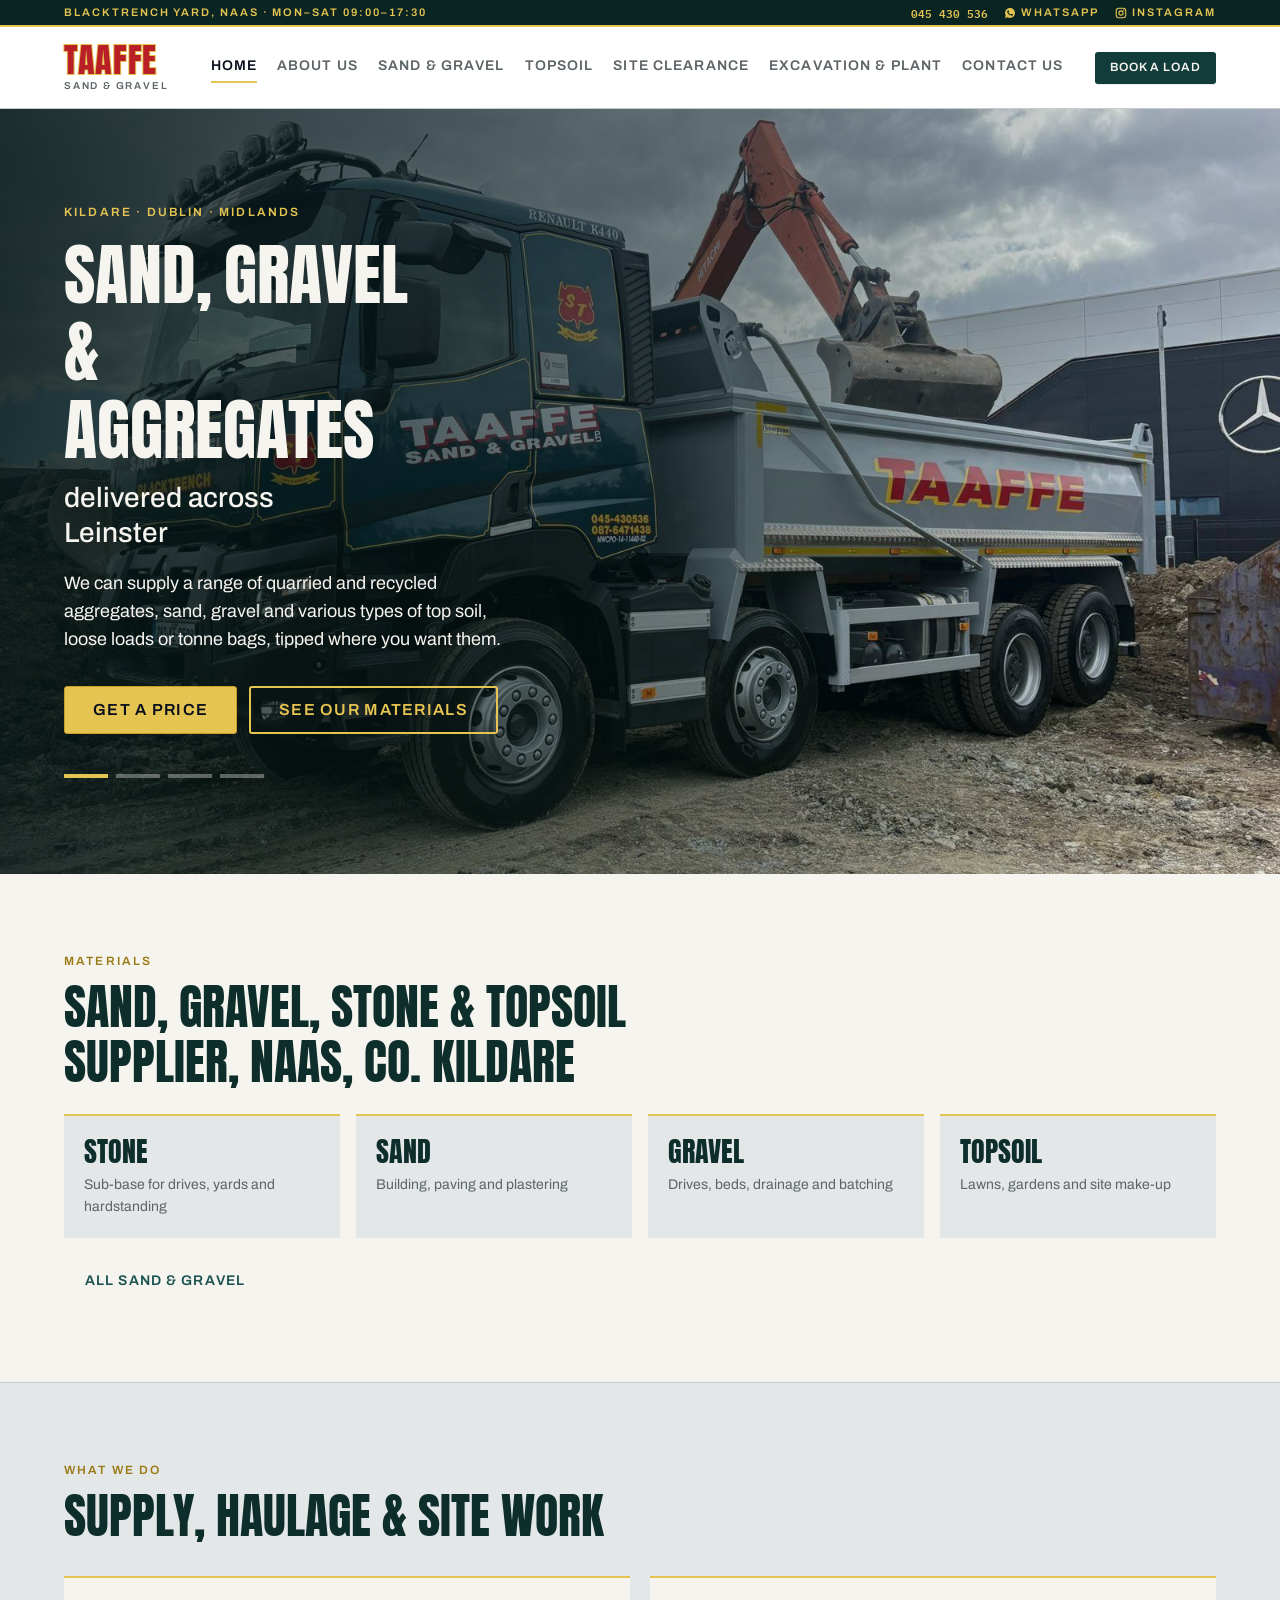
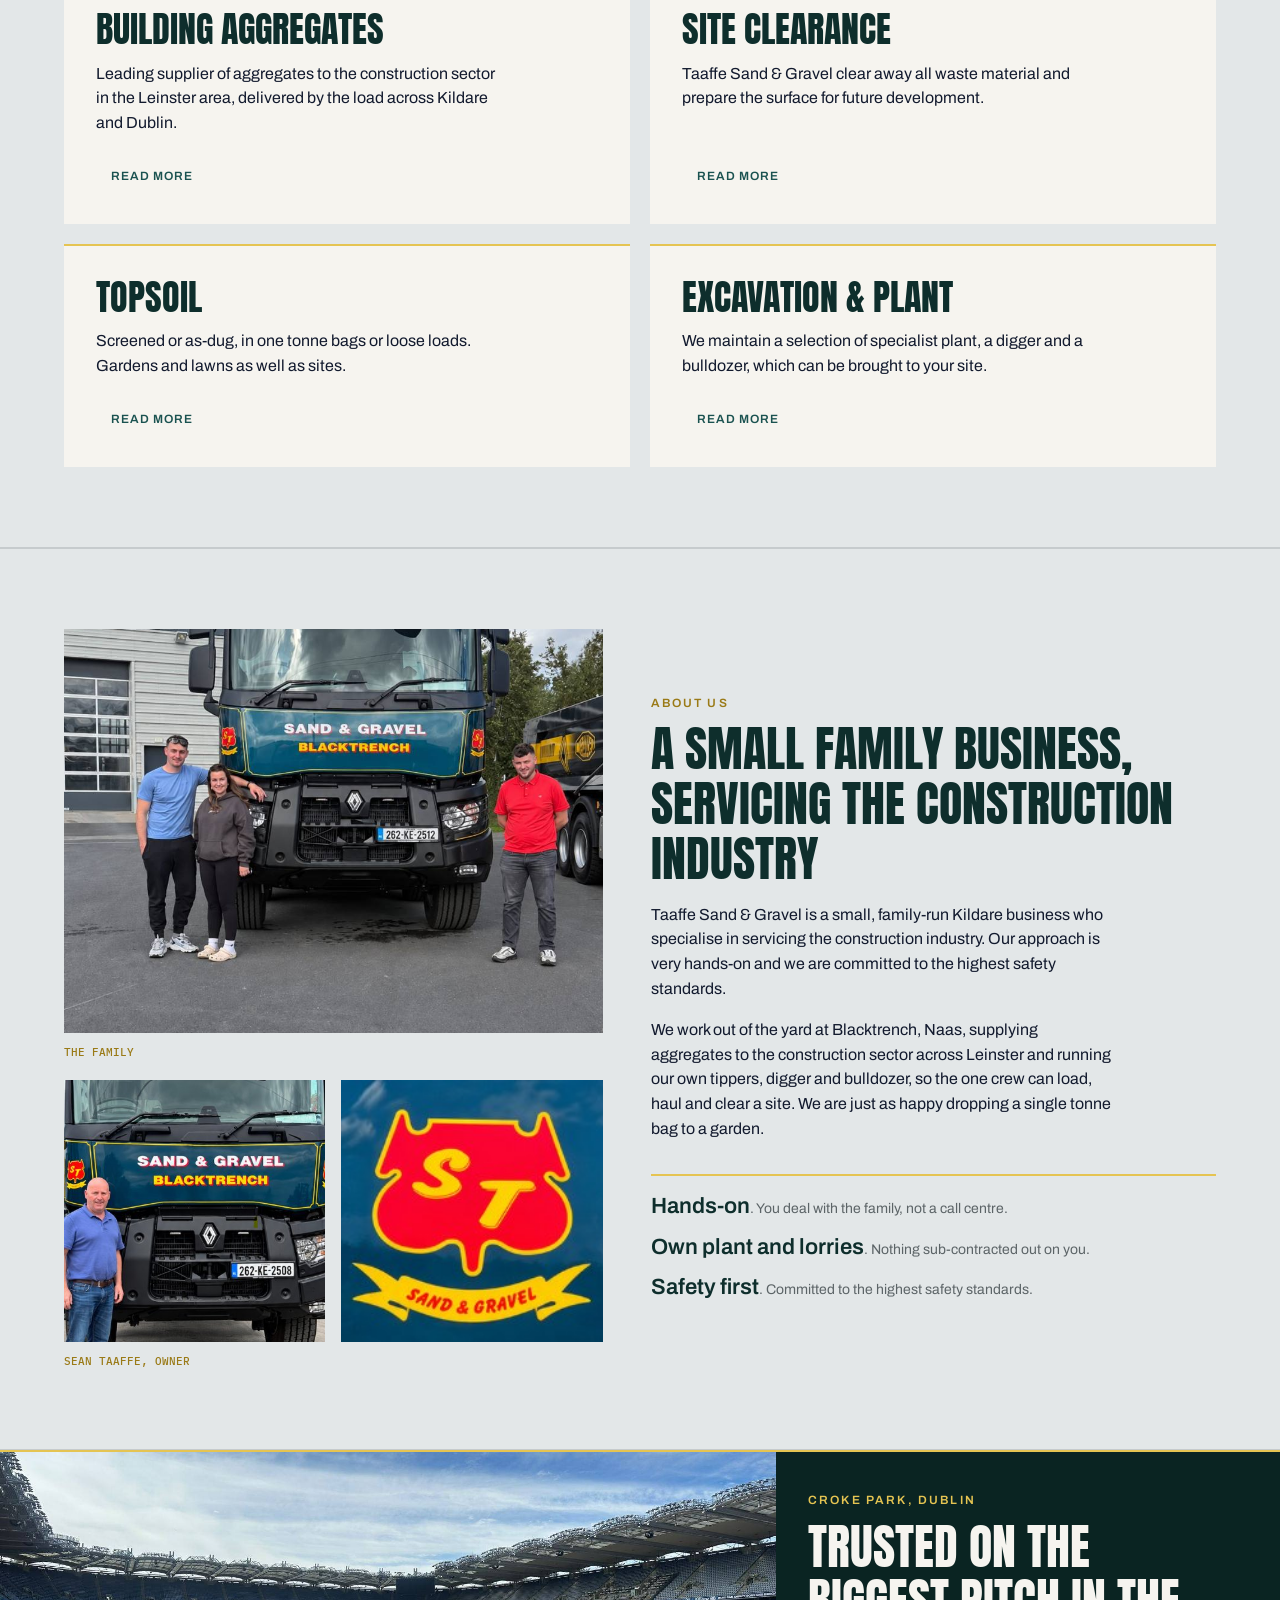
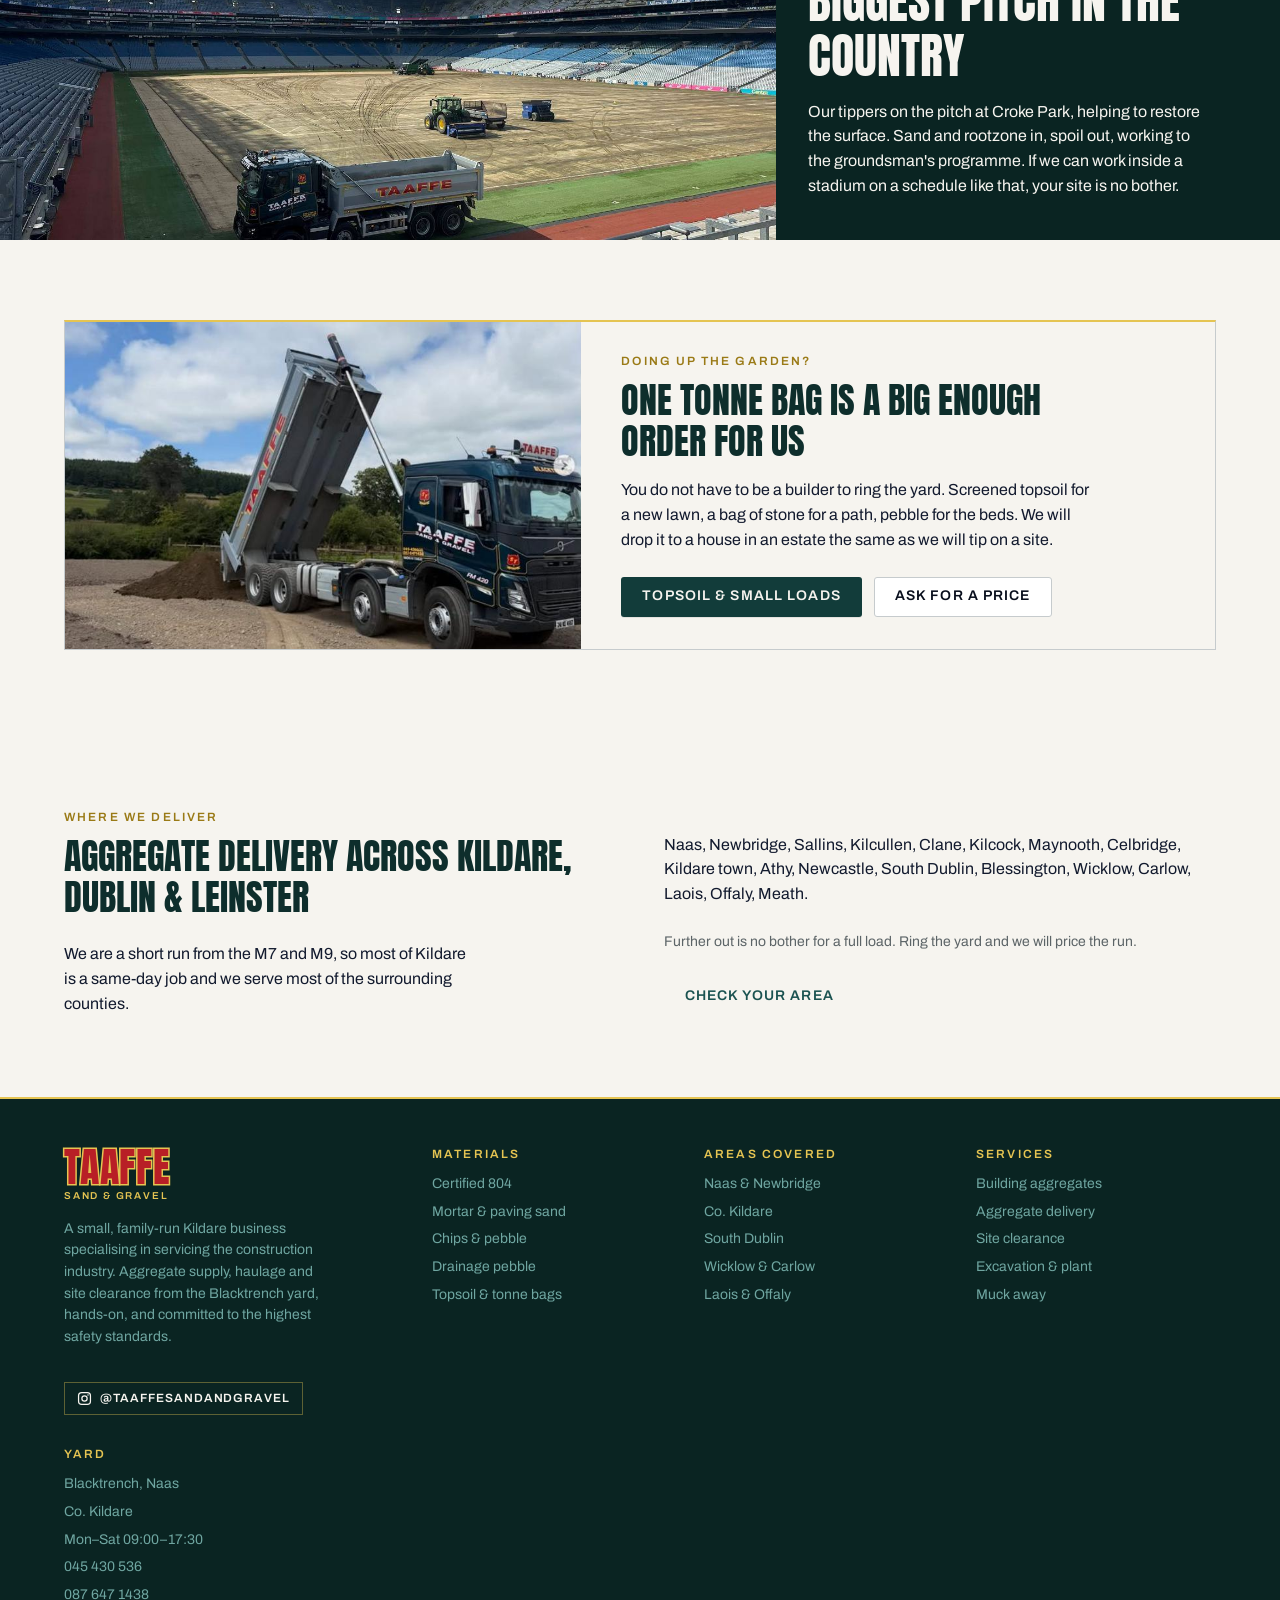
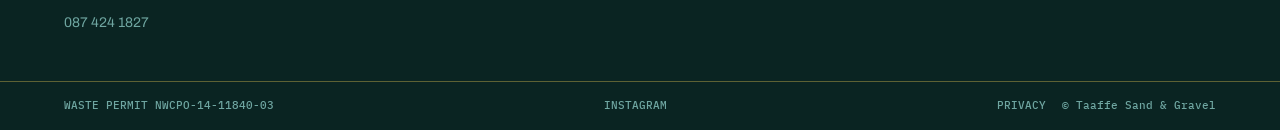
==== index.html @ 4b30322a "Add files via upload" ====
<!DOCTYPE html>
<html lang="en-IE"><head>
<meta charset="utf-8">
<meta name="viewport" content="width=device-width,initial-scale=1">
<title>Sand &amp; Gravel Kildare | Aggregates &amp; Topsoil | Taaffe</title>
<meta name="description" content="Certified 804, sand, chips, drainage pebble and screened topsoil delivered across Kildare, Dublin and Leinster from our yard at Blacktrench, Naas.">
<link rel="canonical" href="https://www.taaffetrucks.ie/">
<meta name="geo.region" content="IE-KE">
<meta name="geo.placename" content="Naas, Co. Kildare">
<meta property="og:type" content="website">
<meta property="og:site_name" content="Taaffe Sand &amp; Gravel">
<meta property="og:title" content="Sand &amp; Gravel Kildare | Aggregates &amp; Topsoil | Taaffe">
<meta property="og:description" content="Certified 804, sand, chips, drainage pebble and screened topsoil delivered across Kildare, Dublin and Leinster from our yard at Blacktrench, Naas.">
<meta property="og:url" content="https://www.taaffetrucks.ie/">
<meta property="og:locale" content="en_IE">
<meta property="og:image" content="https://www.taaffetrucks.ie/images/hero-tipper-loading.jpg">
<meta name="twitter:card" content="summary_large_image">
<link rel="icon" type="image/png" href="images/favicon.png">
<link rel="apple-touch-icon" href="images/favicon.png">
<link rel="preload" as="font" type="font/woff2" href="fonts/Anton-normal-400-latin.woff2" crossorigin>
<link rel="preload" as="font" type="font/woff2" href="fonts/Archivo-normal-400-700-latin.woff2" crossorigin>
<link rel="stylesheet" href="site.css">
<link rel="preload" as="image" href="images/hero-tipper-loading.jpg" imagesrcset="images/hero-tipper-loading-800.jpg 800w, images/hero-tipper-loading.jpg 1600w" imagesizes="100vw">
<script type="application/ld+json">
{
  "@context": "https://schema.org",
  "@type": "LocalBusiness",
  "additionalType": "https://schema.org/HomeAndConstructionBusiness",
  "name": "Taaffe Sand & Gravel",
  "alternateName": "Sean Taaffe Sand and Gravel",
  "description": "Family-run supplier of sand, gravel, aggregates and topsoil, with site clearance and excavation, based at Blacktrench, Naas, Co. Kildare.",
  "url": "https://www.taaffetrucks.ie/",
  "telephone": "+353 45 430536",
  "email": "taaffesandgravelltd@gmail.com",
  "openingHoursSpecification": [{"@type": "OpeningHoursSpecification", "dayOfWeek": ["Monday","Tuesday","Wednesday","Thursday","Friday","Saturday"], "opens": "09:00", "closes": "17:30"}],
  "address": {
    "@type": "PostalAddress",
    "streetAddress": "Blacktrench",
    "addressLocality": "Naas",
    "addressRegion": "Co. Kildare",
    "addressCountry": "IE"
  },
  "sameAs": ["https://www.instagram.com/taaffesandandgravel/"],
  "areaServed": [
    {"@type":"AdministrativeArea","name":"County Kildare"},
    {"@type":"AdministrativeArea","name":"County Dublin"},
    {"@type":"AdministrativeArea","name":"County Wicklow"},
    {"@type":"AdministrativeArea","name":"County Carlow"},
    {"@type":"AdministrativeArea","name":"County Laois"},
    {"@type":"AdministrativeArea","name":"County Offaly"},
    {"@type":"AdministrativeArea","name":"County Meath"}
  ],
  "hasOfferCatalog": {
    "@type": "OfferCatalog",
    "name": "Sand, gravel and aggregates",
    "itemListElement": [
      {"@type":"Offer","itemOffered":{"@type":"Product","name":"Certified 804 crushed stone"}},
      {"@type":"Offer","itemOffered":{"@type":"Product","name":"Mortar sand"}},
      {"@type":"Offer","itemOffered":{"@type":"Product","name":"Paving sand"}},
      {"@type":"Offer","itemOffered":{"@type":"Product","name":"Plastering sand"}},
      {"@type":"Offer","itemOffered":{"@type":"Product","name":"Decorative chips 6/10/14/20 mm"}},
      {"@type":"Offer","itemOffered":{"@type":"Product","name":"Drainage pebble 6/10/20/40 mm"}},
      {"@type":"Offer","itemOffered":{"@type":"Product","name":"Ballylusk dust and chips"}},
      {"@type":"Offer","itemOffered":{"@type":"Product","name":"Batch gravel"}},
      {"@type":"Offer","itemOffered":{"@type":"Product","name":"Screened topsoil"}},
      {"@type":"Offer","itemOffered":{"@type":"Product","name":"As-dug topsoil"}},
      {"@type":"Offer","itemOffered":{"@type":"Product","name":"One tonne bags of sand, stone and topsoil"}}
    ]
  },
  "makesOffer": [
    {"@type":"Offer","itemOffered":{"@type":"Service","name":"Aggregate delivery","areaServed":"Leinster"}},
    {"@type":"Offer","itemOffered":{"@type":"Service","name":"Site clearance"}},
    {"@type":"Offer","itemOffered":{"@type":"Service","name":"Excavation and plant hire"}},
    {"@type":"Offer","itemOffered":{"@type":"Service","name":"Muck away and soil removal"}}
  ]
}
</script>
</head>
<body>
<a href="#main" class="skip">Skip to content</a>
<header style="position:sticky;top:0;z-index:20;background:var(--surface-card);border-bottom:1px solid var(--border-hairline)"><div style="background:var(--surface-inverse);border-bottom:var(--border-width-keyline) solid var(--keyline-gold)"><div style="max-width:var(--container-max);margin:0 auto;padding:6px var(--space-6);display:flex;justify-content:space-between;font:var(--type-label);font-size:11px;text-transform:uppercase;letter-spacing:var(--tracking-stencil);color:var(--gold-500);white-space:nowrap;gap:var(--space-4)"><span data-m="hide">Blacktrench yard, Naas · Mon–Sat 09:00–17:30</span><span style="display:flex;gap:var(--space-4);align-items:center"><a href="tel:+35345430536" style="font-family:var(--font-mono);letter-spacing:0;color:var(--gold-500);text-decoration:none">045 430 536</a><a href="https://wa.me/353876471438" target="_blank" rel="noreferrer" style="display:inline-flex;align-items:center;gap:5px;color:var(--gold-500);text-decoration:none"><svg width="12" height="12" viewBox="0 0 24 24" fill="currentColor" aria-hidden="true"><path d="M12.04 2C6.58 2 2.13 6.45 2.13 11.91c0 1.75.46 3.46 1.32 4.97L2 22l5.25-1.38a9.9 9.9 0 0 0 4.79 1.22h.01c5.46 0 9.9-4.45 9.9-9.91C21.95 6.45 17.5 2 12.04 2Zm5.8 14.03c-.24.68-1.4 1.3-1.93 1.35-.53.05-1.02.24-3.46-.72-2.94-1.16-4.79-4.2-4.93-4.4-.15-.19-1.17-1.55-1.17-2.96 0-1.4.73-2.09 1-2.38.24-.24.53-.29.72-.29l.53.01c.17 0 .4-.06.62.48.24.58.8 1.98.87 2.12.07.15.12.32.02.51-.1.19-.15.31-.29.48l-.44.51c-.15.14-.3.3-.13.6.17.29.75 1.29 1.6 2.09 1.1 1.02 2.02 1.34 2.31 1.49.29.14.46.12.63-.08l.9-1.04c.22-.27.4-.19.68-.09l1.93.91c.29.14.48.21.55.33.07.12.07.68-.17 1.35Z"></path></svg>WhatsApp</a><a href="https://www.instagram.com/taaffesandandgravel/" target="_blank" rel="noreferrer" style="display:inline-flex;align-items:center;gap:5px;color:var(--gold-500);text-decoration:none"><svg width="12" height="12" viewBox="0 0 24 24" fill="none" stroke="currentColor" stroke-width="2.2" aria-hidden="true"><rect x="2.5" y="2.5" width="19" height="19" rx="5"></rect><circle cx="12" cy="12" r="4.2"></circle><circle cx="17.6" cy="6.4" r="1.3" fill="currentColor" stroke="none"></circle></svg>Instagram</a></span></div></div><div style="position:relative;max-width:var(--container-max);margin:0 auto;padding:var(--space-4) var(--space-6);display:flex;align-items:center;gap:var(--space-8)"><a style="border:0;background:transparent;cursor:pointer;padding:0;text-decoration:none;box-sizing:border-box" href="index.html"><div style="line-height:1"><div style="font-family:var(--font-display);font-size:34px;text-transform:uppercase;letter-spacing:0.02em;color:var(--red-600);-webkit-text-stroke:2px var(--gold-500);paint-order:stroke fill">Taaffe</div><div style="font:var(--type-label);font-size:10px;text-transform:uppercase;letter-spacing:var(--tracking-stencil);color:var(--text-muted);margin-top:3px">Sand &amp; gravel</div></div></a><button data-m="burger" aria-label="Open menu" aria-expanded="false" style="display:none;margin-left:auto;width:44px;height:44px;border:1px solid var(--border-hairline);background:transparent;cursor:pointer;align-items:center;justify-content:center;font:var(--type-label);font-size:20px;color:var(--green-800)">☰</button><nav data-m="nav" data-open="false" style="display:flex;flex-wrap:wrap;gap:var(--space-5);margin-left:auto"><a style="border:0;background:transparent;cursor:pointer;padding:6px 0;font:var(--type-label);font-size:var(--text-sm);text-transform:uppercase;letter-spacing:var(--tracking-label);white-space:nowrap;color:var(--text-strong);border-bottom:var(--border-width-keyline) solid var(--keyline-gold);text-decoration:none;box-sizing:border-box" href="index.html">Home</a><a style="border:0;background:transparent;cursor:pointer;padding:6px 0;font:var(--type-label);font-size:var(--text-sm);text-transform:uppercase;letter-spacing:var(--tracking-label);white-space:nowrap;color:var(--text-muted);border-bottom:var(--border-width-keyline) solid transparent;text-decoration:none;box-sizing:border-box" href="index.html#about">About us</a><a style="border:0;background:transparent;cursor:pointer;padding:6px 0;font:var(--type-label);font-size:var(--text-sm);text-transform:uppercase;letter-spacing:var(--tracking-label);white-space:nowrap;color:var(--text-muted);border-bottom:var(--border-width-keyline) solid transparent;text-decoration:none;box-sizing:border-box" href="sand-and-gravel.html">Sand &amp; gravel</a><a style="border:0;background:transparent;cursor:pointer;padding:6px 0;font:var(--type-label);font-size:var(--text-sm);text-transform:uppercase;letter-spacing:var(--tracking-label);white-space:nowrap;color:var(--text-muted);border-bottom:var(--border-width-keyline) solid transparent;text-decoration:none;box-sizing:border-box" href="topsoil.html">Topsoil</a><a style="border:0;background:transparent;cursor:pointer;padding:6px 0;font:var(--type-label);font-size:var(--text-sm);text-transform:uppercase;letter-spacing:var(--tracking-label);white-space:nowrap;color:var(--text-muted);border-bottom:var(--border-width-keyline) solid transparent;text-decoration:none;box-sizing:border-box" href="site-clearance.html">Site clearance</a><a style="border:0;background:transparent;cursor:pointer;padding:6px 0;font:var(--type-label);font-size:var(--text-sm);text-transform:uppercase;letter-spacing:var(--tracking-label);white-space:nowrap;color:var(--text-muted);border-bottom:var(--border-width-keyline) solid transparent;text-decoration:none;box-sizing:border-box" href="excavation.html">Excavation &amp; plant</a><a style="border:0;background:transparent;cursor:pointer;padding:6px 0;font:var(--type-label);font-size:var(--text-sm);text-transform:uppercase;letter-spacing:var(--tracking-label);white-space:nowrap;color:var(--text-muted);border-bottom:var(--border-width-keyline) solid transparent;text-decoration:none;box-sizing:border-box" href="contact.html">Contact us</a></nav><span data-m="hide"><a data-btn="primary" style="display:inline-flex;align-items:center;justify-content:center;gap:var(--space-2);height:var(--control-h-sm);padding:0 14px;font:var(--type-label);font-size:var(--text-xs);font-family:var(--font-ui);font-weight:var(--weight-semibold);text-transform:uppercase;letter-spacing:var(--tracking-label);white-space:nowrap;border-radius:var(--radius-sm);cursor:pointer;opacity:1;transform:none;transition:var(--transition-control);outline:none;outline-offset:2px;background:var(--brand-primary);color:var(--text-inverse);border:1px solid transparent;box-shadow:var(--shadow-flat);text-decoration:none;box-sizing:border-box" href="contact.html">Book a load</a></span></div></header><main id="main"><section style="position:relative;background:var(--surface-inverse);overflow:hidden"><div aria-hidden="false" style="position:absolute;inset:0;opacity:1;transition:opacity var(--dur-slow) var(--ease-standard)"><img decoding="async" sizes="100vw" src="images/hero-tipper-loading.jpg" srcset="images/hero-tipper-loading-800.jpg 800w, images/hero-tipper-loading.jpg 1600w" alt="Renault K440 eight-wheel tipper being loaded by an excavator on site" style="width:100%;height:100%;object-fit:cover;object-position:center;opacity:0.95"/></div><div aria-hidden="true" style="position:absolute;inset:0;opacity:0;transition:opacity var(--dur-slow) var(--ease-standard)"><img decoding="async" sizes="100vw" data-src="images/hero-croke-park.jpg" data-srcset="images/hero-croke-park-800.jpg 800w, images/hero-croke-park.jpg 1400w" alt="Taaffe Renault K440 tipper on the pitch at Croke Park during a pitch reconstruction" style="width:100%;height:100%;object-fit:cover;object-position:40% 70%;opacity:0.95"/></div><div aria-hidden="true" style="position:absolute;inset:0;opacity:0;transition:opacity var(--dur-slow) var(--ease-standard)"><img decoding="async" sizes="100vw" data-src="images/hero-yard-lineup.jpg" data-srcset="images/hero-yard-lineup-800.jpg 800w, images/hero-yard-lineup.jpg 1600w" alt="Taaffe eight-wheel tipper in the yard alongside the rest of the fleet" style="width:100%;height:100%;object-fit:cover;object-position:center;opacity:0.95"/></div><div aria-hidden="true" style="position:absolute;inset:0;opacity:0;transition:opacity var(--dur-slow) var(--ease-standard)"><img decoding="async" data-src="images/hero-family.jpg" alt="The Taaffe family standing in front of their Renault tipper" style="width:100%;height:100%;object-fit:cover;object-position:center 45%;opacity:0.95"/></div><div style="position:absolute;inset:0;background:var(--scrim-side)"></div><div data-m="hero-pad" style="position:relative;max-width:var(--container-max);margin:0 auto;padding:var(--space-24) var(--space-6)"><div style="max-width:min(100%, 720px)"><div style="font:var(--type-label);text-transform:uppercase;letter-spacing:var(--tracking-stencil);color:var(--gold-500);margin-bottom:var(--space-4)">Kildare · Dublin · Midlands</div><h1 style="margin:0;max-width:22ch;color:var(--paper)"><span data-m="hero-h1" style="display:block;font-family:var(--font-display);font-weight:400;font-size:clamp(2.5rem, 11vw, 4.25rem);line-height:1.14;text-transform:uppercase">Sand,<span style="margin-left:-0.06em"> gravel</span><br/>&amp; aggregates</span><span style="display:block;font-family:var(--font-ui);font-weight:500;font-size:var(--text-xl);line-height:1.25;letter-spacing:0;text-transform:none;margin-top:var(--space-3)">delivered across Leinster</span></h1><p style="font:var(--type-md, var(--type-body));font-size:var(--text-md);line-height:var(--leading-body);color:var(--paper);max-width:44ch;margin-top:var(--space-5);text-wrap:pretty">We can supply a range of quarried and recycled aggregates, sand, gravel and various types of top soil, loose loads or tonne bags, tipped where you want them.</p><div style="display:flex;flex-wrap:wrap;gap:var(--space-3);margin-top:var(--space-8)"><a data-btn="accent" style="display:inline-flex;align-items:center;justify-content:center;gap:var(--space-2);height:var(--control-h-lg);min-width:var(--touch-min);padding:0 28px;font:var(--type-label);font-size:var(--text-base);font-family:var(--font-ui);font-weight:var(--weight-semibold);text-transform:uppercase;letter-spacing:var(--tracking-label);white-space:nowrap;border-radius:var(--radius-sm);cursor:pointer;opacity:1;transform:none;transition:var(--transition-control);outline:none;outline-offset:2px;background:var(--brand-accent);color:var(--text-on-accent);border:1px solid var(--gold-600);box-shadow:var(--shadow-flat);text-decoration:none;box-sizing:border-box" href="contact.html">Get a price</a><a data-btn="onDark" style="display:inline-flex;align-items:center;justify-content:center;gap:var(--space-2);height:var(--control-h-lg);min-width:var(--touch-min);padding:0 28px;font:var(--type-label);font-size:var(--text-base);font-family:var(--font-ui);font-weight:var(--weight-semibold);text-transform:uppercase;letter-spacing:var(--tracking-label);white-space:nowrap;border-radius:var(--radius-sm);cursor:pointer;opacity:1;transform:none;transition:var(--transition-control);outline:none;outline-offset:2px;background:transparent;color:var(--gold-500);border:var(--border-width-keyline) solid var(--keyline-gold);text-decoration:none;box-sizing:border-box" href="sand-and-gravel.html">See our materials</a></div><div style="display:flex;gap:var(--space-2);margin-top:var(--space-10)"><button aria-label="Show image 1" style="width:44px;height:4px;padding:0;border:0;cursor:pointer;background:var(--gold-500);transition:background var(--dur-fast) var(--ease-standard)"></button><button aria-label="Show image 2" style="width:44px;height:4px;padding:0;border:0;cursor:pointer;background:rgba(246,244,239,0.35);transition:background var(--dur-fast) var(--ease-standard)"></button><button aria-label="Show image 3" style="width:44px;height:4px;padding:0;border:0;cursor:pointer;background:rgba(246,244,239,0.35);transition:background var(--dur-fast) var(--ease-standard)"></button><button aria-label="Show image 4" style="width:44px;height:4px;padding:0;border:0;cursor:pointer;background:rgba(246,244,239,0.35);transition:background var(--dur-fast) var(--ease-standard)"></button></div></div></div></section><section id="materials" style="max-width:var(--container-max);margin:0 auto;padding:var(--section-y) var(--space-6)"><div style="display:flex;align-items:flex-end;justify-content:space-between;gap:var(--space-6);margin-bottom:var(--space-6)"><div><div style="font:var(--type-label);text-transform:uppercase;letter-spacing:var(--tracking-stencil);color:var(--text-accent)">Materials</div><h2 style="margin:var(--space-3) 0 0;font-family:var(--font-display);font-weight:400;font-size:var(--text-3xl);text-transform:uppercase;line-height:1.14;color:var(--green-800)">Sand, gravel, stone &amp; topsoil<br/>supplier, Naas, Co. Kildare</h2></div></div><div style="display:grid;grid-template-columns:repeat(auto-fit, minmax(150px, 1fr));gap:var(--space-4)"><a style="background:var(--surface-steel);border-top:var(--border-width-keyline) solid var(--keyline-gold);padding:var(--space-5);display:flex;flex-direction:column;gap:var(--space-2);text-decoration:none;cursor:pointer" href="sand-and-gravel.html"><span style="font-family:var(--font-display);font-weight:400;font-size:var(--text-xl);text-transform:uppercase;line-height:1.1;color:var(--green-800)">Stone</span><span style="font:var(--type-body-sm);color:var(--text-muted);text-wrap:pretty">Sub-base for drives, yards and hardstanding</span></a><a style="background:var(--surface-steel);border-top:var(--border-width-keyline) solid var(--keyline-gold);padding:var(--space-5);display:flex;flex-direction:column;gap:var(--space-2);text-decoration:none;cursor:pointer" href="sand-and-gravel.html"><span style="font-family:var(--font-display);font-weight:400;font-size:var(--text-xl);text-transform:uppercase;line-height:1.1;color:var(--green-800)">Sand</span><span style="font:var(--type-body-sm);color:var(--text-muted);text-wrap:pretty">Building, paving and plastering</span></a><a style="background:var(--surface-steel);border-top:var(--border-width-keyline) solid var(--keyline-gold);padding:var(--space-5);display:flex;flex-direction:column;gap:var(--space-2);text-decoration:none;cursor:pointer" href="sand-and-gravel.html"><span style="font-family:var(--font-display);font-weight:400;font-size:var(--text-xl);text-transform:uppercase;line-height:1.1;color:var(--green-800)">Gravel</span><span style="font:var(--type-body-sm);color:var(--text-muted);text-wrap:pretty">Drives, beds, drainage and batching</span></a><a style="background:var(--surface-steel);border-top:var(--border-width-keyline) solid var(--keyline-gold);padding:var(--space-5);display:flex;flex-direction:column;gap:var(--space-2);text-decoration:none;cursor:pointer" href="topsoil.html"><span style="font-family:var(--font-display);font-weight:400;font-size:var(--text-xl);text-transform:uppercase;line-height:1.1;color:var(--green-800)">Topsoil</span><span style="font:var(--type-body-sm);color:var(--text-muted);text-wrap:pretty">Lawns, gardens and site make-up</span></a></div><div style="margin-top:var(--space-6)"><a data-btn="ghost" style="display:inline-flex;align-items:center;justify-content:center;gap:var(--space-2);height:var(--control-h-md);padding:0 20px;font:var(--type-label);font-size:var(--text-sm);font-family:var(--font-ui);font-weight:var(--weight-semibold);text-transform:uppercase;letter-spacing:var(--tracking-label);white-space:nowrap;border-radius:var(--radius-sm);cursor:pointer;opacity:1;transform:none;transition:var(--transition-control);outline:none;outline-offset:2px;background:transparent;color:var(--text-link);border:1px solid transparent;text-decoration:none;box-sizing:border-box" href="sand-and-gravel.html">All sand &amp; gravel</a></div></section><section style="background:var(--surface-steel);border-top:1px solid var(--border-hairline);border-bottom:1px solid var(--border-hairline)"><div style="max-width:var(--container-max);margin:0 auto;padding:var(--section-y) var(--space-6) 0"><div style="font:var(--type-label);text-transform:uppercase;letter-spacing:var(--tracking-stencil);color:var(--text-accent)">What we do</div><h2 style="margin:var(--space-3) 0 0;font-family:var(--font-display);font-weight:400;font-size:var(--text-3xl);text-transform:uppercase;line-height:1.14;color:var(--green-800)">Supply, haulage &amp; site work</h2></div><div style="max-width:var(--container-max);margin:0 auto;padding:var(--space-8) var(--space-6) var(--section-y);display:grid;grid-template-columns:repeat(auto-fit, minmax(min(100%, 380px), 1fr));gap:var(--space-5)"><div style="background:var(--paper);border-top:var(--border-width-keyline) solid var(--keyline-gold);padding:var(--space-8);display:flex;flex-direction:column;align-items:flex-start"><h3 style="margin:0;font-family:var(--font-display);font-weight:400;font-size:var(--text-2xl);text-transform:uppercase;line-height:1.1;color:var(--green-800)">Building aggregates</h3><p style="font:var(--type-body);color:var(--text-body);margin:var(--space-3) 0 var(--space-6);max-width:46ch;text-wrap:pretty;flex:1">Leading supplier of aggregates to the construction sector in the Leinster area, delivered by the load across Kildare and Dublin.</p><a data-btn="ghost" style="display:inline-flex;align-items:center;justify-content:center;gap:var(--space-2);height:var(--control-h-sm);padding:0 14px;font:var(--type-label);font-size:var(--text-xs);font-family:var(--font-ui);font-weight:var(--weight-semibold);text-transform:uppercase;letter-spacing:var(--tracking-label);white-space:nowrap;border-radius:var(--radius-sm);cursor:pointer;opacity:1;transform:none;transition:var(--transition-control);outline:none;outline-offset:2px;background:transparent;color:var(--text-link);border:1px solid transparent;text-decoration:none;box-sizing:border-box" href="sand-and-gravel.html">Read more</a></div><div style="background:var(--paper);border-top:var(--border-width-keyline) solid var(--keyline-gold);padding:var(--space-8);display:flex;flex-direction:column;align-items:flex-start"><h3 style="margin:0;font-family:var(--font-display);font-weight:400;font-size:var(--text-2xl);text-transform:uppercase;line-height:1.1;color:var(--green-800)">Site clearance</h3><p style="font:var(--type-body);color:var(--text-body);margin:var(--space-3) 0 var(--space-6);max-width:46ch;text-wrap:pretty;flex:1">Taaffe Sand &amp; Gravel clear away all waste material and prepare the surface for future development.</p><a data-btn="ghost" style="display:inline-flex;align-items:center;justify-content:center;gap:var(--space-2);height:var(--control-h-sm);padding:0 14px;font:var(--type-label);font-size:var(--text-xs);font-family:var(--font-ui);font-weight:var(--weight-semibold);text-transform:uppercase;letter-spacing:var(--tracking-label);white-space:nowrap;border-radius:var(--radius-sm);cursor:pointer;opacity:1;transform:none;transition:var(--transition-control);outline:none;outline-offset:2px;background:transparent;color:var(--text-link);border:1px solid transparent;text-decoration:none;box-sizing:border-box" href="site-clearance.html">Read more</a></div><div style="background:var(--paper);border-top:var(--border-width-keyline) solid var(--keyline-gold);padding:var(--space-8);display:flex;flex-direction:column;align-items:flex-start"><h3 style="margin:0;font-family:var(--font-display);font-weight:400;font-size:var(--text-2xl);text-transform:uppercase;line-height:1.1;color:var(--green-800)">Topsoil</h3><p style="font:var(--type-body);color:var(--text-body);margin:var(--space-3) 0 var(--space-6);max-width:46ch;text-wrap:pretty;flex:1">Screened or as-dug, in one tonne bags or loose loads. Gardens and lawns as well as sites.</p><a data-btn="ghost" style="display:inline-flex;align-items:center;justify-content:center;gap:var(--space-2);height:var(--control-h-sm);padding:0 14px;font:var(--type-label);font-size:var(--text-xs);font-family:var(--font-ui);font-weight:var(--weight-semibold);text-transform:uppercase;letter-spacing:var(--tracking-label);white-space:nowrap;border-radius:var(--radius-sm);cursor:pointer;opacity:1;transform:none;transition:var(--transition-control);outline:none;outline-offset:2px;background:transparent;color:var(--text-link);border:1px solid transparent;text-decoration:none;box-sizing:border-box" href="topsoil.html">Read more</a></div><div style="background:var(--paper);border-top:var(--border-width-keyline) solid var(--keyline-gold);padding:var(--space-8);display:flex;flex-direction:column;align-items:flex-start"><h3 style="margin:0;font-family:var(--font-display);font-weight:400;font-size:var(--text-2xl);text-transform:uppercase;line-height:1.1;color:var(--green-800)">Excavation &amp; plant</h3><p style="font:var(--type-body);color:var(--text-body);margin:var(--space-3) 0 var(--space-6);max-width:46ch;text-wrap:pretty;flex:1">We maintain a selection of specialist plant, a digger and a bulldozer, which can be brought to your site.</p><a data-btn="ghost" style="display:inline-flex;align-items:center;justify-content:center;gap:var(--space-2);height:var(--control-h-sm);padding:0 14px;font:var(--type-label);font-size:var(--text-xs);font-family:var(--font-ui);font-weight:var(--weight-semibold);text-transform:uppercase;letter-spacing:var(--tracking-label);white-space:nowrap;border-radius:var(--radius-sm);cursor:pointer;opacity:1;transform:none;transition:var(--transition-control);outline:none;outline-offset:2px;background:transparent;color:var(--text-link);border:1px solid transparent;text-decoration:none;box-sizing:border-box" href="excavation.html">Read more</a></div></div></section><section id="about" style="background:var(--surface-sand, var(--surface-steel));border-top:1px solid var(--border-hairline);border-bottom:1px solid var(--border-hairline)"><div data-m="stack" style="max-width:var(--container-max);margin:0 auto;padding:var(--section-y) var(--space-6);display:grid;grid-template-columns:1fr 1.05fr;gap:var(--space-12);align-items:center"><div><div style="display:grid;gap:var(--space-5)"><figure style="margin:0"><img decoding="async" loading="lazy" src="images/family-with-truck.jpg" alt="The Taaffe family standing in front of their Renault tipper" style="width:100%;aspect-ratio:4 / 3;object-fit:cover;object-position:50% 45%;display:block"/><figcaption style="font:var(--type-docket);font-size:11px;color:var(--text-accent);margin-top:var(--space-3)">THE FAMILY</figcaption></figure><div style="display:grid;grid-template-columns:1fr 1fr;gap:var(--space-4);align-items:start"><figure style="margin:0"><img decoding="async" loading="lazy" src="images/owner-with-truck.jpg" alt="Sean Taaffe, owner of Taaffe Sand &amp; Gravel, standing beside a Renault tipper" style="width:100%;aspect-ratio:1 / 1;object-fit:cover;object-position:50% 72%;display:block"/><figcaption style="font:var(--type-docket);font-size:11px;color:var(--text-accent);margin-top:var(--space-3)">SEAN TAAFFE, OWNER</figcaption></figure><figure style="margin:0"><img decoding="async" loading="lazy" src="images/st-crest.jpg" alt="The ST Sand &amp; Gravel crest painted on a Taaffe cab" style="width:100%;aspect-ratio:1 / 1;object-fit:cover;object-position:50% 50%;display:block"/></figure></div></div></div><div><div style="font:var(--type-label);text-transform:uppercase;letter-spacing:var(--tracking-stencil);color:var(--text-accent)">About us</div><h2 style="margin:var(--space-3) 0 0;font-family:var(--font-display);font-weight:400;font-size:var(--text-3xl);text-transform:uppercase;line-height:1.14;color:var(--green-800)">A small family business,<br/>servicing the construction industry</h2><p style="font:var(--type-body);color:var(--text-body);max-width:52ch;margin-top:var(--space-4)">Taaffe Sand &amp; Gravel is a small, family-run Kildare business who specialise in servicing the construction industry. Our approach is very hands-on and we are committed to the highest safety standards.</p><p style="font:var(--type-body);color:var(--text-body);max-width:52ch;margin-top:var(--space-4)">We work out of the yard at Blacktrench, Naas, supplying aggregates to the construction sector across Leinster and running our own tippers, digger and bulldozer, so the one crew can load, haul and clear a site. We are just as happy dropping a single tonne bag to a garden.</p><div style="display:grid;gap:var(--space-3);margin-top:var(--space-8);border-top:var(--border-width-keyline) solid var(--keyline-gold);padding-top:var(--space-4)"><div style="display:flex;gap:var(--space-4);align-items:baseline"><div><span style="font:var(--type-h3);color:var(--green-800)">Hands-on</span><span style="font:var(--type-body-sm);color:var(--text-muted)">. You deal with the family, not a call centre.</span></div></div><div style="display:flex;gap:var(--space-4);align-items:baseline"><div><span style="font:var(--type-h3);color:var(--green-800)">Own plant and lorries</span><span style="font:var(--type-body-sm);color:var(--text-muted)">. Nothing sub-contracted out on you.</span></div></div><div style="display:flex;gap:var(--space-4);align-items:baseline"><div><span style="font:var(--type-h3);color:var(--green-800)">Safety first</span><span style="font:var(--type-body-sm);color:var(--text-muted)">. Committed to the highest safety standards.</span></div></div></div></div></div></section><section style="display:flex;flex-wrap:wrap;background:var(--surface-inverse);border-top:var(--border-width-keyline) solid var(--keyline-gold)"><div data-m="croke-img" style="flex:3 1 560px;min-width:0;aspect-ratio:2 / 1;max-height:640px;overflow:hidden"><img decoding="async" loading="lazy" sizes="100vw" src="images/croke-park-pitch.jpg" srcset="images/croke-park-pitch-800.jpg 800w, images/croke-park-pitch.jpg 1400w" alt="Taaffe Renault K440 tipper on the pitch at Croke Park during a pitch reconstruction" style="width:100%;height:100%;object-fit:cover;object-position:40% 70%;display:block"/></div><div style="flex:2 1 360px;min-width:0;display:flex;align-items:center;padding:var(--space-10) var(--space-8)"><div style="max-width:44ch"><div style="font:var(--type-label);text-transform:uppercase;letter-spacing:var(--tracking-stencil);color:var(--gold-500)">Croke Park, Dublin</div><h2 style="margin:var(--space-3) 0 var(--space-4);font-family:var(--font-display);font-weight:400;font-size:clamp(2rem, 4vw, 3rem);text-transform:uppercase;line-height:1.14;color:var(--paper)">Trusted on the biggest pitch in the country</h2><p style="font:var(--type-body);color:var(--paper);margin:0;text-wrap:pretty">Our tippers on the pitch at Croke Park, helping to restore the surface. Sand and rootzone in, spoil out, working to the groundsman&#x27;s programme. If we can work inside a stadium on a schedule like that, your site is no bother.</p></div></div></section><section style="max-width:var(--container-max);margin:0 auto;padding:var(--section-y) var(--space-6)"><div data-m="stack" style="display:grid;grid-template-columns:1fr 1.15fr;gap:var(--space-10);align-items:stretch;border:1px solid var(--border-hairline);border-top:var(--border-width-keyline) solid var(--keyline-gold)"><img decoding="async" loading="lazy" src="images/card-topsoil.jpg" alt="Topsoil being tipped from a Taaffe eight-wheel tipper" style="width:100%;height:100%;min-height:300px;object-fit:cover;display:block"/><div data-m="garden-pad" style="padding:var(--space-8) var(--space-8) var(--space-8) 0;align-self:center"><div style="font:var(--type-label);text-transform:uppercase;letter-spacing:var(--tracking-stencil);color:var(--text-accent)">Doing up the garden?</div><h2 style="margin:var(--space-3) 0 var(--space-4);font-family:var(--font-display);font-weight:400;font-size:var(--text-2xl);text-transform:uppercase;line-height:1.14;color:var(--green-800);max-width:24ch">One tonne bag is a big enough order for us</h2><p style="font:var(--type-body);color:var(--text-body);max-width:52ch;margin:0">You do not have to be a builder to ring the yard. Screened topsoil for a new lawn, a bag of stone for a path, pebble for the beds. We will drop it to a house in an estate the same as we will tip on a site.</p><div style="display:flex;gap:var(--space-3);margin-top:var(--space-6);flex-wrap:wrap"><a data-btn="primary" style="display:inline-flex;align-items:center;justify-content:center;gap:var(--space-2);height:var(--control-h-md);padding:0 20px;font:var(--type-label);font-size:var(--text-sm);font-family:var(--font-ui);font-weight:var(--weight-semibold);text-transform:uppercase;letter-spacing:var(--tracking-label);white-space:nowrap;border-radius:var(--radius-sm);cursor:pointer;opacity:1;transform:none;transition:var(--transition-control);outline:none;outline-offset:2px;background:var(--brand-primary);color:var(--text-inverse);border:1px solid transparent;box-shadow:var(--shadow-flat);text-decoration:none;box-sizing:border-box" href="topsoil.html">Topsoil &amp; small loads</a><a data-btn="secondary" style="display:inline-flex;align-items:center;justify-content:center;gap:var(--space-2);height:var(--control-h-md);padding:0 20px;font:var(--type-label);font-size:var(--text-sm);font-family:var(--font-ui);font-weight:var(--weight-semibold);text-transform:uppercase;letter-spacing:var(--tracking-label);white-space:nowrap;border-radius:var(--radius-sm);cursor:pointer;opacity:1;transform:none;transition:var(--transition-control);outline:none;outline-offset:2px;background:var(--surface-card);color:var(--text-strong);border:1px solid var(--border-hairline);text-decoration:none;box-sizing:border-box" href="contact.html">Ask for a price</a></div></div></div></section><section style="max-width:var(--container-max);margin:0 auto;padding:var(--section-y) var(--space-6)"><div data-m="stack" style="display:grid;grid-template-columns:1fr 1fr;gap:var(--space-12)"><div><div style="font:var(--type-label);text-transform:uppercase;letter-spacing:var(--tracking-stencil);color:var(--text-accent)">Where we deliver</div><h2 style="margin:var(--space-3) 0 var(--space-6);font-family:var(--font-display);font-weight:400;font-size:var(--text-2xl);text-transform:uppercase;line-height:1.14;color:var(--green-800)">Aggregate delivery across Kildare, Dublin &amp; Leinster</h2><p style="font:var(--type-body);color:var(--text-body);max-width:46ch;margin:0">We are a short run from the M7 and M9, so most of Kildare is a same-day job and we serve most of the surrounding counties.</p></div><div style="align-self:end"><p style="font:var(--type-body);color:var(--text-body);margin:0">Naas, Newbridge, Sallins, Kilcullen, Clane, Kilcock, Maynooth, Celbridge, Kildare town, Athy, Newcastle, South Dublin, Blessington, Wicklow, Carlow, Laois, Offaly, Meath.</p><p style="font:var(--type-body-sm);color:var(--text-muted);margin-top:var(--space-6)">Further out is no bother for a full load. Ring the yard and we will price the run.</p><div style="margin-top:var(--space-6)"><a data-btn="ghost" style="display:inline-flex;align-items:center;justify-content:center;gap:var(--space-2);height:var(--control-h-md);padding:0 20px;font:var(--type-label);font-size:var(--text-sm);font-family:var(--font-ui);font-weight:var(--weight-semibold);text-transform:uppercase;letter-spacing:var(--tracking-label);white-space:nowrap;border-radius:var(--radius-sm);cursor:pointer;opacity:1;transform:none;transition:var(--transition-control);outline:none;outline-offset:2px;background:transparent;color:var(--text-link);border:1px solid transparent;text-decoration:none;box-sizing:border-box" href="contact.html">Check your area</a></div></div></div></section></main><footer style="background:var(--surface-inverse);border-top:var(--border-width-keyline) solid var(--keyline-gold);color:var(--text-inverse)"><div data-m="footer" style="max-width:var(--container-max);margin:0 auto;padding:var(--space-12) var(--space-6);display:grid;grid-template-columns:1.4fr 1fr 1fr 1fr;gap:var(--space-8)"><div><div style="line-height:1"><div style="font-family:var(--font-display);font-size:40px;text-transform:uppercase;letter-spacing:0.02em;color:var(--red-600);-webkit-text-stroke:3px var(--gold-500);paint-order:stroke fill">Taaffe</div><div style="font:var(--type-label);font-size:10px;text-transform:uppercase;letter-spacing:var(--tracking-stencil);color:var(--gold-500);margin-top:3px">Sand &amp; gravel</div></div><p style="font:var(--type-body-sm);color:var(--text-inverse-muted);max-width:34ch;margin-top:var(--space-4)">A small, family-run Kildare business specialising in servicing the construction industry. Aggregate supply, haulage and site clearance from the Blacktrench yard, hands-on, and committed to the highest safety standards.</p><a href="https://www.instagram.com/taaffesandandgravel/" target="_blank" rel="noreferrer" style="display:inline-flex;align-items:center;gap:var(--space-2);margin-top:var(--space-5);font:var(--type-label);text-transform:uppercase;letter-spacing:var(--tracking-label);color:var(--paper);text-decoration:none;border:1px solid var(--border-inverse);padding:8px var(--space-3)"><svg width="15" height="15" viewBox="0 0 24 24" fill="none" stroke="currentColor" stroke-width="2" aria-hidden="true"><rect x="2.5" y="2.5" width="19" height="19" rx="5"></rect><circle cx="12" cy="12" r="4.2"></circle><circle cx="17.6" cy="6.4" r="1.2" fill="currentColor" stroke="none"></circle></svg>@taaffesandandgravel</a></div><div><div style="font:var(--type-label);text-transform:uppercase;letter-spacing:var(--tracking-stencil);color:var(--gold-500);margin-bottom:var(--space-3)">Materials</div><div style="display:grid;gap:6px;font:var(--type-body-sm);color:var(--text-inverse-muted)"><span>Certified 804</span><span>Mortar &amp; paving sand</span><span>Chips &amp; pebble</span><span>Drainage pebble</span><span>Topsoil &amp; tonne bags</span></div></div><div><div style="font:var(--type-label);text-transform:uppercase;letter-spacing:var(--tracking-stencil);color:var(--gold-500);margin-bottom:var(--space-3)">Areas covered</div><div style="display:grid;gap:6px;font:var(--type-body-sm);color:var(--text-inverse-muted)"><span>Naas &amp; Newbridge</span><span>Co. Kildare</span><span>South Dublin</span><span>Wicklow &amp; Carlow</span><span>Laois &amp; Offaly</span></div></div><div><div style="font:var(--type-label);text-transform:uppercase;letter-spacing:var(--tracking-stencil);color:var(--gold-500);margin-bottom:var(--space-3)">Services</div><div style="display:grid;gap:6px;font:var(--type-body-sm);color:var(--text-inverse-muted)"><span>Building aggregates</span><span>Aggregate delivery</span><span>Site clearance</span><span>Excavation &amp; plant</span><span>Muck away</span></div></div><div><div style="font:var(--type-label);text-transform:uppercase;letter-spacing:var(--tracking-stencil);color:var(--gold-500);margin-bottom:var(--space-3)">Yard</div><div style="display:grid;gap:6px;font:var(--type-body-sm);color:var(--text-inverse-muted)"><span>Blacktrench, Naas</span><span>Co. Kildare</span><span>Mon–Sat 09:00–17:30</span><span>045 430 536</span><span>087 647 1438</span><span>087 424 1827</span></div></div></div><div style="border-top:1px solid var(--border-inverse)"><div style="max-width:var(--container-max);margin:0 auto;padding:var(--space-4) var(--space-6);display:flex;flex-wrap:wrap;gap:var(--space-3);justify-content:space-between;font:var(--type-docket);font-size:11px;color:var(--text-inverse-muted)"><span>WASTE PERMIT NWCPO-14-11840-03</span><a href="https://www.instagram.com/taaffesandandgravel/" target="_blank" rel="noreferrer" style="color:var(--text-inverse-muted);text-decoration:none">INSTAGRAM</a><span style="display:flex;gap:var(--space-4)"><a href="privacy.html" style="color:var(--text-inverse-muted);text-decoration:none">PRIVACY</a><span>© Taaffe Sand &amp; Gravel</span></span></div></div></footer>
<script src="site.js" defer></script>
</body>
</html>
---- site.css ----
/* fonts (self-hosted) */
/* latin-ext */
@font-face {
  font-family: 'Anton';
  font-style: normal;
  font-weight: 400;
  font-display: swap;
  src: url(fonts/Anton-normal-400-latin-ext.woff2) format('woff2');
  unicode-range: U+0100-02BA, U+02BD-02C5, U+02C7-02CC, U+02CE-02D7, U+02DD-02FF, U+0304, U+0308, U+0329, U+1D00-1DBF, U+1E00-1E9F, U+1EF2-1EFF, U+2020, U+20A0-20AB, U+20AD-20C0, U+2113, U+2C60-2C7F, U+A720-A7FF;
}
/* latin */
@font-face {
  font-family: 'Anton';
  font-style: normal;
  font-weight: 400;
  font-display: swap;
  src: url(fonts/Anton-normal-400-latin.woff2) format('woff2');
  unicode-range: U+0000-00FF, U+0131, U+0152-0153, U+02BB-02BC, U+02C6, U+02DA, U+02DC, U+0304, U+0308, U+0329, U+2000-206F, U+20AC, U+2122, U+2191, U+2193, U+2212, U+2215, U+FEFF, U+FFFD;
}
/* latin-ext */
@font-face {
  font-family: 'Archivo';
  font-style: italic;
  font-weight: 400 700;
  font-stretch: 100%;
  font-display: swap;
  src: url(fonts/Archivo-italic-400-700-latin-ext.woff2) format('woff2');
  unicode-range: U+0100-02BA, U+02BD-02C5, U+02C7-02CC, U+02CE-02D7, U+02DD-02FF, U+0304, U+0308, U+0329, U+1D00-1DBF, U+1E00-1E9F, U+1EF2-1EFF, U+2020, U+20A0-20AB, U+20AD-20C0, U+2113, U+2C60-2C7F, U+A720-A7FF;
}
/* latin */
@font-face {
  font-family: 'Archivo';
  font-style: italic;
  font-weight: 400 700;
  font-stretch: 100%;
  font-display: swap;
  src: url(fonts/Archivo-italic-400-700-latin.woff2) format('woff2');
  unicode-range: U+0000-00FF, U+0131, U+0152-0153, U+02BB-02BC, U+02C6, U+02DA, U+02DC, U+0304, U+0308, U+0329, U+2000-206F, U+20AC, U+2122, U+2191, U+2193, U+2212, U+2215, U+FEFF, U+FFFD;
}
/* latin-ext */
@font-face {
  font-family: 'Archivo';
  font-style: normal;
  font-weight: 400 700;
  font-stretch: 100%;
  font-display: swap;
  src: url(fonts/Archivo-normal-400-700-latin-ext.woff2) format('woff2');
  unicode-range: U+0100-02BA, U+02BD-02C5, U+02C7-02CC, U+02CE-02D7, U+02DD-02FF, U+0304, U+0308, U+0329, U+1D00-1DBF, U+1E00-1E9F, U+1EF2-1EFF, U+2020, U+20A0-20AB, U+20AD-20C0, U+2113, U+2C60-2C7F, U+A720-A7FF;
}
/* latin */
@font-face {
  font-family: 'Archivo';
  font-style: normal;
  font-weight: 400 700;
  font-stretch: 100%;
  font-display: swap;
  src: url(fonts/Archivo-normal-400-700-latin.woff2) format('woff2');
  unicode-range: U+0000-00FF, U+0131, U+0152-0153, U+02BB-02BC, U+02C6, U+02DA, U+02DC, U+0304, U+0308, U+0329, U+2000-206F, U+20AC, U+2122, U+2191, U+2193, U+2212, U+2215, U+FEFF, U+FFFD;
}
/* latin-ext */
@font-face {
  font-family: 'IBM Plex Mono';
  font-style: normal;
  font-weight: 400;
  font-display: swap;
  src: url(fonts/IBMPlexMono-normal-400-latin-ext.woff2) format('woff2');
  unicode-range: U+0100-02BA, U+02BD-02C5, U+02C7-02CC, U+02CE-02D7, U+02DD-02FF, U+0304, U+0308, U+0329, U+1D00-1DBF, U+1E00-1E9F, U+1EF2-1EFF, U+2020, U+20A0-20AB, U+20AD-20C0, U+2113, U+2C60-2C7F, U+A720-A7FF;
}
/* latin */
@font-face {
  font-family: 'IBM Plex Mono';
  font-style: normal;
  font-weight: 400;
  font-display: swap;
  src: url(fonts/IBMPlexMono-normal-400-latin.woff2) format('woff2');
  unicode-range: U+0000-00FF, U+0131, U+0152-0153, U+02BB-02BC, U+02C6, U+02DA, U+02DC, U+0304, U+0308, U+0329, U+2000-206F, U+20AC, U+2122, U+2191, U+2193, U+2212, U+2215, U+FEFF, U+FFFD;
}
/* latin-ext */
@font-face {
  font-family: 'IBM Plex Mono';
  font-style: normal;
  font-weight: 500;
  font-display: swap;
  src: url(fonts/IBMPlexMono-normal-500-latin-ext.woff2) format('woff2');
  unicode-range: U+0100-02BA, U+02BD-02C5, U+02C7-02CC, U+02CE-02D7, U+02DD-02FF, U+0304, U+0308, U+0329, U+1D00-1DBF, U+1E00-1E9F, U+1EF2-1EFF, U+2020, U+20A0-20AB, U+20AD-20C0, U+2113, U+2C60-2C7F, U+A720-A7FF;
}
/* latin */
@font-face {
  font-family: 'IBM Plex Mono';
  font-style: normal;
  font-weight: 500;
  font-display: swap;
  src: url(fonts/IBMPlexMono-normal-500-latin.woff2) format('woff2');
  unicode-range: U+0000-00FF, U+0131, U+0152-0153, U+02BB-02BC, U+02C6, U+02DA, U+02DC, U+0304, U+0308, U+0329, U+2000-206F, U+20AC, U+2122, U+2191, U+2193, U+2212, U+2215, U+FEFF, U+FFFD;
}
/* latin-ext */
@font-face {
  font-family: 'IBM Plex Mono';
  font-style: normal;
  font-weight: 600;
  font-display: swap;
  src: url(fonts/IBMPlexMono-normal-600-latin-ext.woff2) format('woff2');
  unicode-range: U+0100-02BA, U+02BD-02C5, U+02C7-02CC, U+02CE-02D7, U+02DD-02FF, U+0304, U+0308, U+0329, U+1D00-1DBF, U+1E00-1E9F, U+1EF2-1EFF, U+2020, U+20A0-20AB, U+20AD-20C0, U+2113, U+2C60-2C7F, U+A720-A7FF;
}
/* latin */
@font-face {
  font-family: 'IBM Plex Mono';
  font-style: normal;
  font-weight: 600;
  font-display: swap;
  src: url(fonts/IBMPlexMono-normal-600-latin.woff2) format('woff2');
  unicode-range: U+0000-00FF, U+0131, U+0152-0153, U+02BB-02BC, U+02C6, U+02DA, U+02DC, U+0304, U+0308, U+0329, U+2000-206F, U+20AC, U+2122, U+2191, U+2193, U+2212, U+2215, U+FEFF, U+FFFD;
}

:root {
  /* ---- Base: Bottle Green (cab paint) ---- */
  --green-950: #061716;
  --green-900: #0A2422;
  --green-800: #0E2E2C;
  --green-700: #123C3A;
  --green-600: #1A5250;
  --green-500: #26706C;
  --green-300: #6FA6A1;
  --green-100: #D3E3E1;

  /* ---- Base: Signwriting Gold (pinstripe / lettering) ---- */
  --gold-700: #9A7A16;
  --gold-600: #C79E28;
  --gold-500: #E5C452;
  --gold-400: #F0DA8E;
  --gold-100: #FAF1D5;

  /* ---- Base: Signal Red (crest + tipper lettering) ---- */
  --red-700: #8E161C;
  --red-600: #B81F26;
  --red-500: #D6262B;
  --red-100: #F8DCDC;

  /* ---- Base: Chrome / Steel (tipper body, stacks, rims) ---- */
  --steel-050: #F1F3F3;
  --steel-100: #E3E7E8;
  --steel-200: #C6CBCD;
  --steel-300: #9BA2A5;
  --steel-400: #767E81;
  --steel-500: #5C6467;

  /* ---- Base: Ink Navy (bumper, tyres, tarmac read blue-black) ---- */
  --graphite-900: #080E1C;
  --graphite-800: #121A2E;
  --graphite-700: #1E2740;
  --graphite-600: #2C3752;

  /* ---- Base: Sand & Gravel (product) ---- */
  --sand-300: #D6C39A;
  --sand-200: #E8DCC2;
  --sand-100: #F3ECDC;
  --paper: #F6F4EF;

  /* ---- Base: Glass Blue (glazing reflection — information only) ---- */
  --glass-600: #1F4C63;
  --glass-500: #2C6C8C;
  --glass-100: #DCE9EF;

  /* ---- Semantic: brand ---- */
  --brand-primary: var(--green-700);
  --brand-primary-hover: var(--green-600);
  --brand-primary-press: var(--green-800);
  --brand-accent: var(--gold-500);
  --brand-accent-ink: var(--gold-700);
  --brand-alert: var(--red-600);

  /* ---- Semantic: surfaces ---- */
  --surface-page: var(--paper);
  --surface-card: #FFFFFF;
  --surface-sunken: var(--steel-050);
  --surface-steel: var(--steel-100);
  --surface-inverse: var(--green-900);
  --surface-inverse-raised: var(--green-800);
  --surface-black: var(--graphite-900);

  /* ---- Semantic: ink ---- */
  --text-body: var(--graphite-800);
  --text-strong: var(--graphite-900);
  --text-muted: var(--steel-500);
  --text-inverse: var(--paper);
  --text-inverse-muted: var(--green-300);
  --text-accent: var(--gold-700);
  --text-on-accent: var(--graphite-900);
  --text-link: var(--green-600);
  --text-link-hover: var(--gold-700);

  /* ---- Semantic: lines ---- */
  --border-hairline: var(--steel-200);
  --border-strong: var(--steel-300);
  --border-inverse: rgba(229, 196, 82, 0.38);
  --keyline-gold: var(--gold-500);
  --focus-ring: var(--gold-500);

  /* ---- Semantic: status ---- */
  --status-ok: #2E6F4E;
  --status-ok-bg: #E2EFE7;
  --status-warn: var(--gold-700);
  --status-warn-bg: var(--gold-100);
  --status-danger: var(--red-600);
  --status-danger-bg: var(--red-100);
  --status-info: var(--glass-600);
  --status-info-bg: var(--glass-100);
}

:root {
  /* Families */
  --font-display: "Anton", "Arial Narrow", Impact, sans-serif;   /* signwriting plates, ALL CAPS only */
  --font-ui: "Archivo", "Helvetica Neue", Helvetica, Arial, sans-serif;
  --font-mono: "IBM Plex Mono", ui-monospace, "SFMono-Regular", Menlo, monospace;

  /* Sizes — 1.25 ratio, floored at 12px */
  --text-2xs: 0.6875rem;  /* 11px — plate microcopy / legal only */
  --text-xs: 0.75rem;     /* 12px */
  --text-sm: 0.875rem;    /* 14px */
  --text-base: 1rem;      /* 16px */
  --text-md: 1.125rem;    /* 18px */
  --text-lg: 1.375rem;    /* 22px */
  --text-xl: 1.75rem;     /* 28px */
  --text-2xl: 2.25rem;    /* 36px */
  --text-3xl: 3rem;       /* 48px */
  --text-4xl: 4.25rem;    /* 68px */
  --text-5xl: 6rem;       /* 96px — hero plate */

  /* Weights */
  --weight-regular: 400;
  --weight-medium: 500;
  --weight-semibold: 600;
  --weight-bold: 700;

  /* Line heights */
  --leading-plate: 0.88;
  --leading-tight: 1.1;
  --leading-snug: 1.3;
  --leading-body: 1.55;

  /* Tracking */
  --tracking-plate: 0.01em;
  --tracking-tight: -0.01em;
  --tracking-normal: 0;
  --tracking-label: 0.08em;   /* uppercase UI labels */
  --tracking-stencil: 0.18em; /* wide stencil captions */

  /* Composed roles */
  --type-hero: var(--weight-regular) var(--text-5xl) / var(--leading-plate) var(--font-display);
  --type-plate: var(--weight-regular) var(--text-3xl) / var(--leading-plate) var(--font-display);
  --type-h1: var(--weight-bold) var(--text-2xl) / var(--leading-tight) var(--font-ui);
  --type-h2: var(--weight-bold) var(--text-xl) / var(--leading-tight) var(--font-ui);
  --type-h3: var(--weight-semibold) var(--text-lg) / var(--leading-snug) var(--font-ui);
  --type-body: var(--weight-regular) var(--text-base) / var(--leading-body) var(--font-ui);
  --type-body-sm: var(--weight-regular) var(--text-sm) / var(--leading-body) var(--font-ui);
  --type-label: var(--weight-semibold) var(--text-xs) / 1.2 var(--font-ui);
  --type-docket: var(--weight-medium) var(--text-sm) / 1.4 var(--font-mono);
}

:root {
  /* 4px base grid. Chassis rhythm: 8 / 16 / 24 / 48. */
  --space-0: 0;
  --space-1: 0.25rem;  /* 4 */
  --space-2: 0.5rem;   /* 8 */
  --space-3: 0.75rem;  /* 12 */
  --space-4: 1rem;     /* 16 */
  --space-5: 1.25rem;  /* 20 */
  --space-6: 1.5rem;   /* 24 */
  --space-8: 2rem;     /* 32 */
  --space-10: 2.5rem;  /* 40 */
  --space-12: 3rem;    /* 48 */
  --space-16: 4rem;    /* 64 */
  --space-20: 5rem;    /* 80 */
  --space-24: 6rem;    /* 96 */

  /* Layout */
  --container-max: 1200px;
  --container-wide: 1440px;
  --gutter: var(--space-6);
  --section-y: var(--space-20);
  --control-h-sm: 32px;
  --control-h-md: 40px;
  --control-h-lg: 48px;
  --touch-min: 44px;
}

:root {
  /* Coachbuilt, not soft: small radii everywhere, pills only for status. */
  --radius-none: 0;
  --radius-xs: 2px;
  --radius-sm: 3px;
  --radius-md: 5px;
  --radius-lg: 8px;
  --radius-pill: 999px;

  --border-width-hairline: 1px;
  --border-width-keyline: 2px;   /* gold pinstripe */
  --border-width-heavy: 3px;
}

:root {
  /* Hard, low, tarmac-under-a-truck shadows. No soft glows. */
  --shadow-flat: 0 1px 0 0 rgba(8, 14, 28, 0.08);
  --shadow-card: 0 1px 2px rgba(8, 14, 28, 0.10), 0 2px 8px rgba(8, 14, 28, 0.06);
  --shadow-raised: 0 2px 4px rgba(8, 14, 28, 0.14), 0 10px 24px rgba(8, 14, 28, 0.10);
  --shadow-overlay: 0 18px 48px rgba(6, 23, 22, 0.34);
  --shadow-inset-steel: inset 0 1px 0 rgba(255, 255, 255, 0.65), inset 0 -1px 0 rgba(8, 14, 28, 0.08);
  --scrim-photo: linear-gradient(180deg, rgba(6,23,22,0) 0%, rgba(6,23,22,0.72) 68%, rgba(6,23,22,0.9) 100%);
  --scrim-side: linear-gradient(90deg, rgba(6,23,22,0.86) 0%, rgba(6,23,22,0.45) 55%, rgba(6,23,22,0) 100%);
}

:root {
  --dur-instant: 80ms;
  --dur-fast: 140ms;
  --dur-base: 220ms;
  --dur-slow: 380ms;
  --ease-standard: cubic-bezier(0.2, 0, 0.2, 1);
  --ease-out: cubic-bezier(0.16, 1, 0.3, 1);
  --ease-in: cubic-bezier(0.4, 0, 1, 1);
  --transition-control: background-color var(--dur-fast) var(--ease-standard),
    border-color var(--dur-fast) var(--ease-standard),
    color var(--dur-fast) var(--ease-standard),
    box-shadow var(--dur-fast) var(--ease-standard),
    transform var(--dur-instant) var(--ease-standard);
}

/* base */
html,body{margin:0}
html{scroll-behavior:smooth}
*{box-sizing:border-box}
body{background:var(--surface-page);color:var(--text-body);font:var(--type-body);-webkit-font-smoothing:antialiased}
a{color:var(--text-link);text-decoration:none}
a:hover{color:var(--text-link-hover)}
img{max-width:100%}
section[id]{scroll-margin-top:120px}
.skip{position:absolute;left:-9999px;top:0;z-index:100;background:var(--surface-inverse);color:var(--gold-500);padding:12px 16px;font:var(--type-label);text-transform:uppercase}
.skip:focus{left:16px;top:16px;color:var(--gold-500)}

/* buttons and links */
[data-btn]{transition:var(--transition-control)}
[data-btn=primary]:hover{background:var(--brand-primary-hover)!important;box-shadow:var(--shadow-card)!important;color:var(--text-inverse)!important}
[data-btn=accent]:hover{background:var(--gold-400)!important;box-shadow:var(--shadow-card)!important;color:var(--text-on-accent)!important}
[data-btn=secondary]:hover{background:var(--surface-steel)!important;border-color:var(--border-strong)!important;color:var(--text-strong)!important}
[data-btn=ghost]:hover{background:rgba(18,60,58,0.08)!important;color:var(--text-link)!important}
[data-btn=onDark]:hover{background:rgba(229,196,82,0.14)!important;color:var(--gold-500)!important}
[data-btn]:active{transform:translateY(1px)}
[data-btn]:focus-visible,[data-m=nav] a:focus-visible{outline:2px solid var(--focus-ring)!important;outline-offset:2px}
[data-m=nav] a:hover{color:var(--text-strong)!important}
[data-q=wa]:hover{background:var(--gold-500)!important}
footer a:hover{color:var(--gold-500)!important}
div:has(> input:focus){border-color:var(--brand-primary)!important;box-shadow:0 0 0 2px rgba(229,196,82,.45)!important}
select:focus{outline:none;border-color:var(--brand-primary)!important;box-shadow:0 0 0 2px rgba(229,196,82,.45)!important}
label:has(input[type=radio]:focus-visible) > span:first-child{outline:2px solid var(--focus-ring);outline-offset:2px}

/* mobile */
@media (max-width: 860px) {
  [data-m="stack"] { grid-template-columns: minmax(0, 1fr) !important; gap: var(--space-8) !important; }
  [data-m="footer"] { grid-template-columns: repeat(2, minmax(0, 1fr)) !important; }
  [data-m="footer"] > :first-child { grid-column: 1 / -1; }
  [data-m="garden-pad"] { padding: 0 var(--space-6) var(--space-8) !important; }
  [data-m="burger"] { display: inline-flex !important; }
  [data-m="nav"] { display: none !important; }
  [data-m="nav"][data-open="true"] { display: flex !important; flex-direction: column; gap: 0 !important; position: absolute; left: 0; right: 0; top: 100%; background: var(--surface-card); border-bottom: 1px solid var(--border-hairline); padding: var(--space-2) var(--space-6) var(--space-4); box-shadow: 0 12px 24px rgba(0,0,0,0.08); }
  [data-m="nav"][data-open="true"] > a { padding: 14px 0 !important; text-align: left; border-bottom: 1px solid var(--border-hairline) !important; }
  [data-m="hide"] { display: none !important; }
  [data-m="hero-pad"] { padding: var(--space-16, 64px) var(--space-6) !important; }
  [data-m="croke-img"] { aspect-ratio: 4 / 3 !important; }
  [data-m="croke-img"] img { object-position: 45% 100% !important; }
  h1 { overflow-wrap: normal; }
}
@media (max-width: 520px) {
  [data-m="footer"] { grid-template-columns: minmax(0, 1fr) !important; }
}
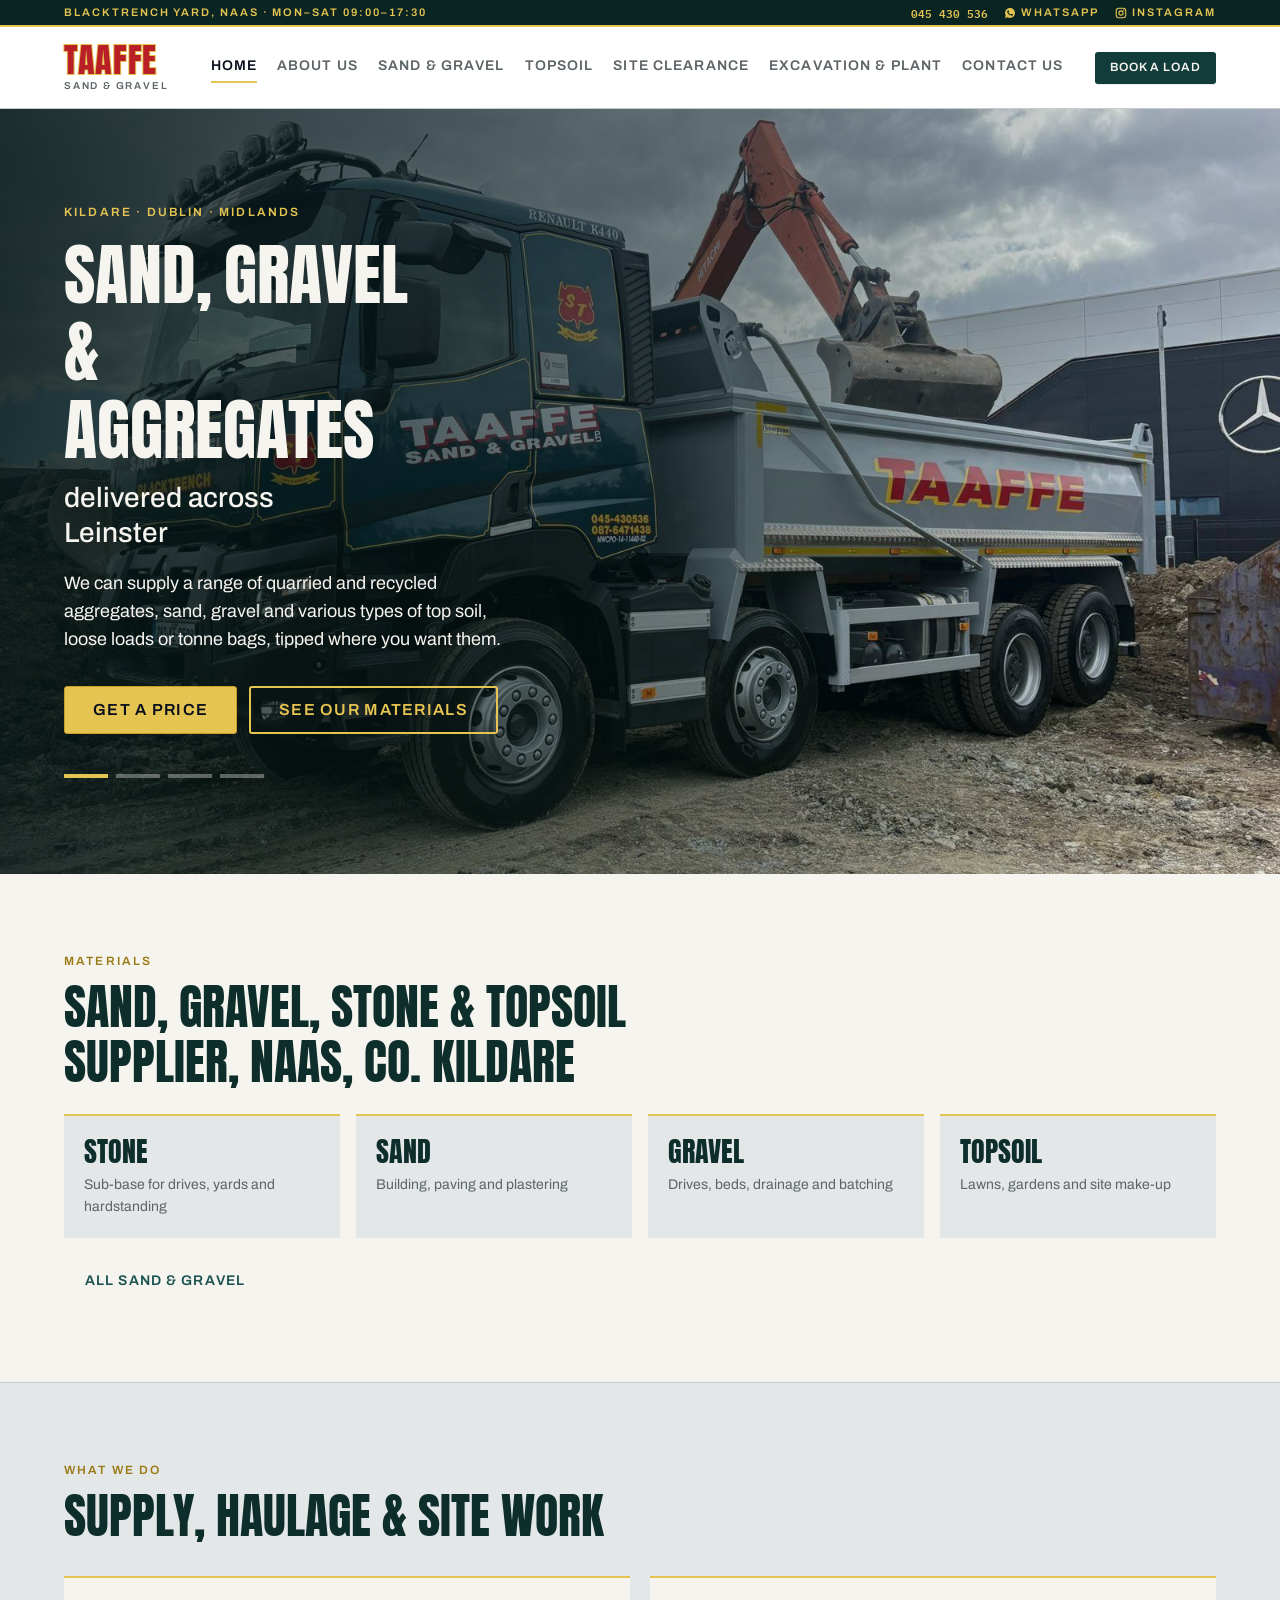
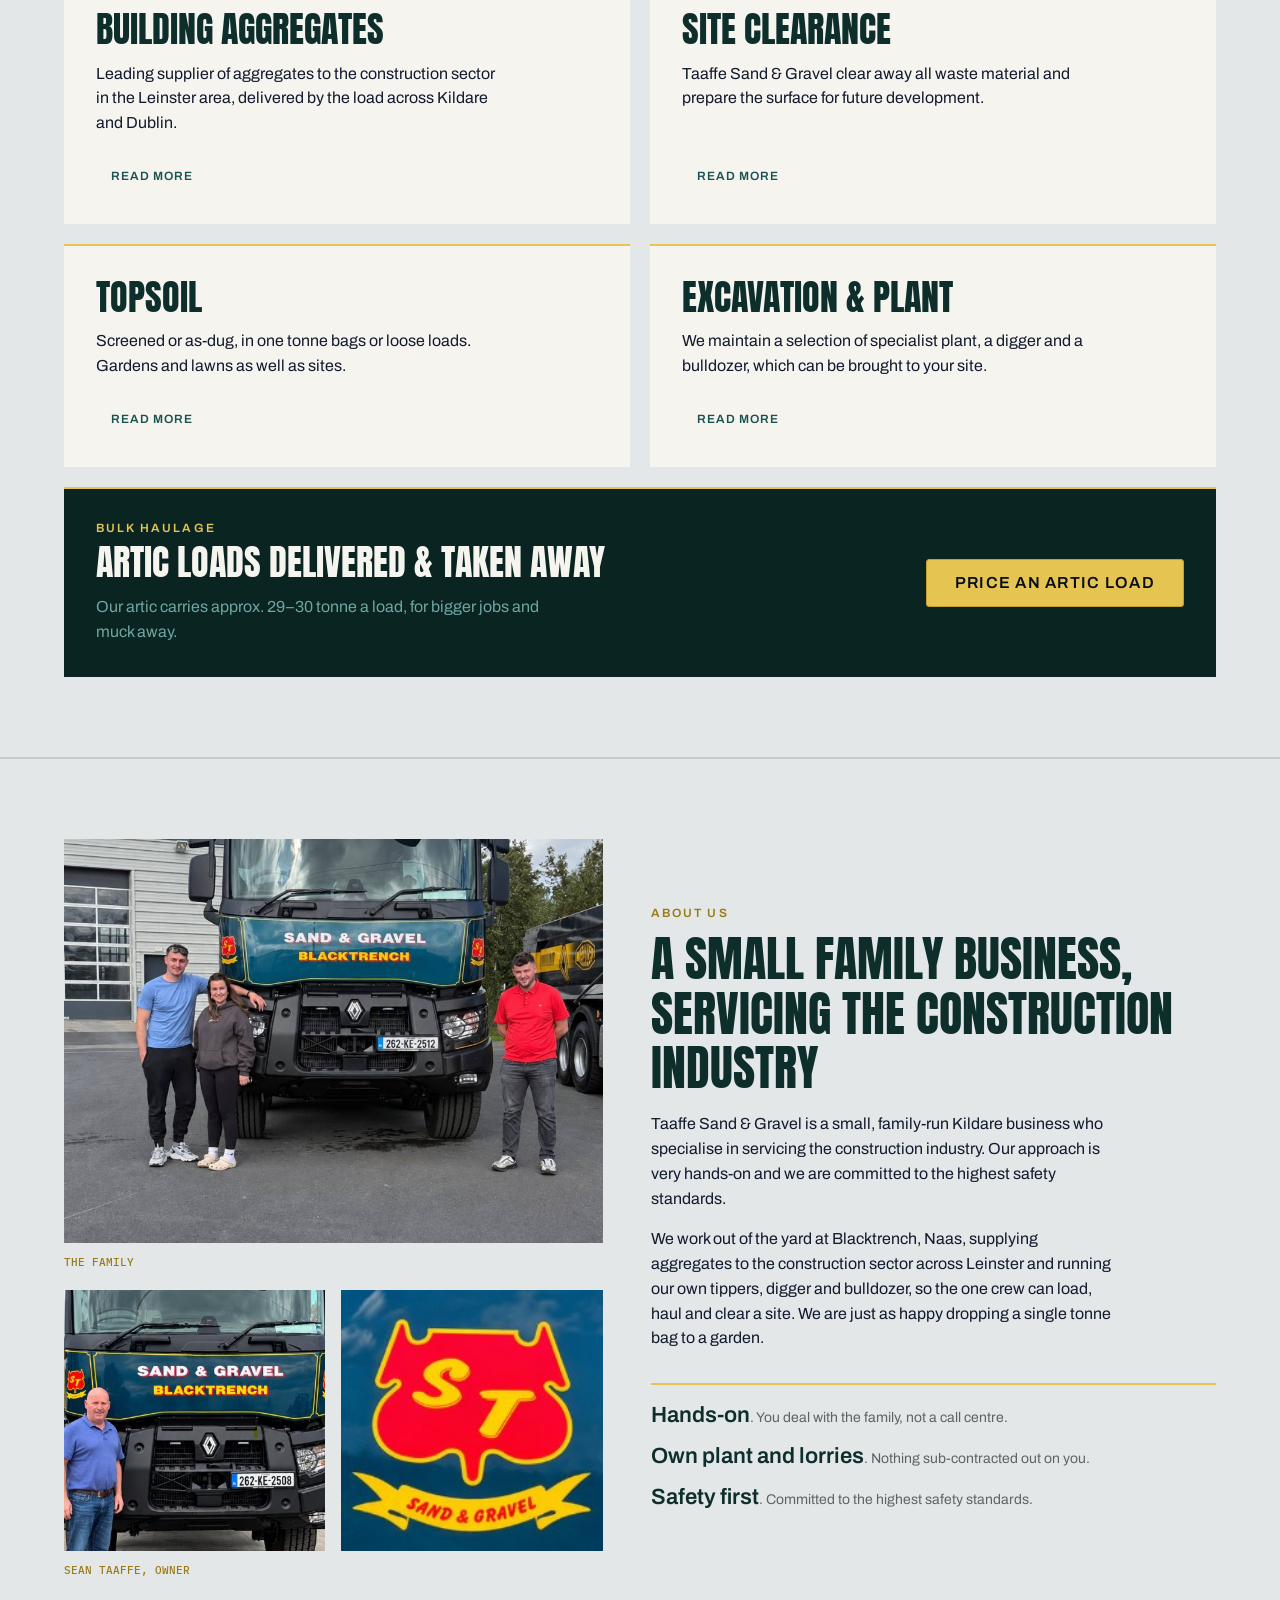
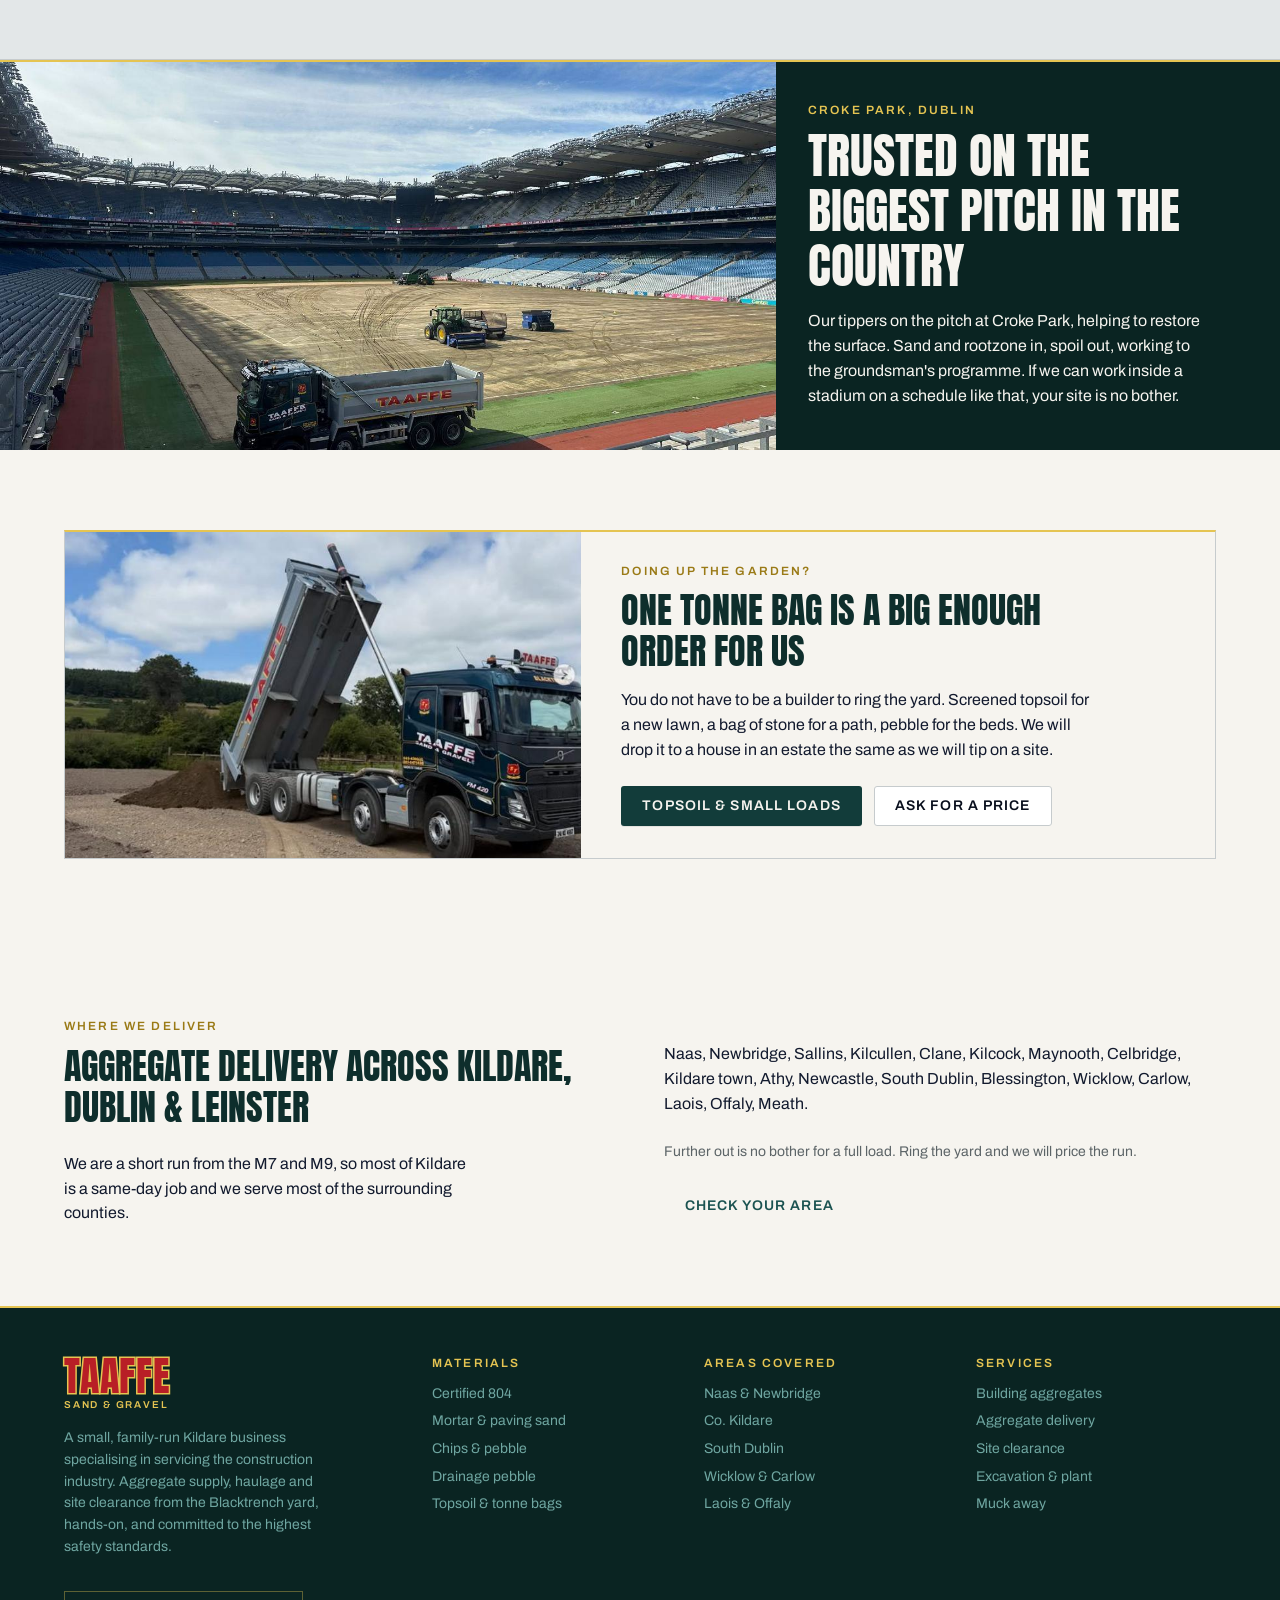
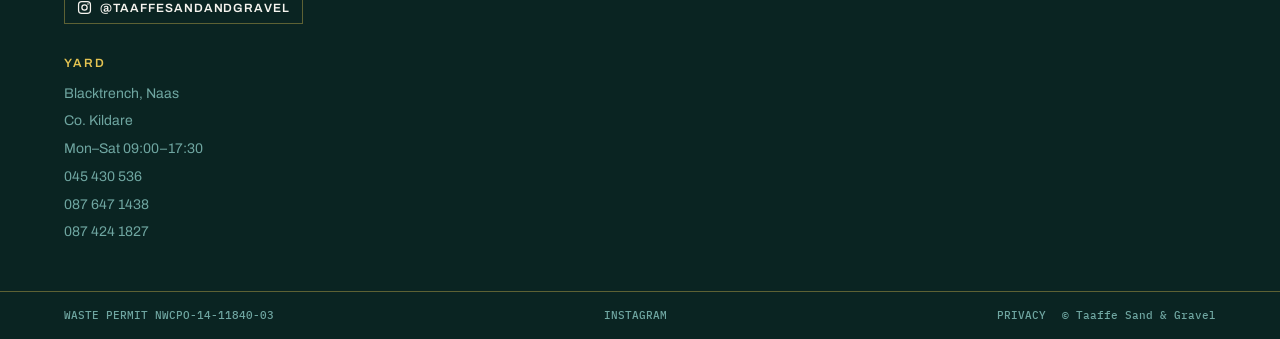
==== commit beba9487: "Add files via upload" ====
--- a/index.html
+++ b/index.html
@@ -78,7 +78,7 @@
 </head>
 <body>
 <a href="#main" class="skip">Skip to content</a>
-<header style="position:sticky;top:0;z-index:20;background:var(--surface-card);border-bottom:1px solid var(--border-hairline)"><div style="background:var(--surface-inverse);border-bottom:var(--border-width-keyline) solid var(--keyline-gold)"><div style="max-width:var(--container-max);margin:0 auto;padding:6px var(--space-6);display:flex;justify-content:space-between;font:var(--type-label);font-size:11px;text-transform:uppercase;letter-spacing:var(--tracking-stencil);color:var(--gold-500);white-space:nowrap;gap:var(--space-4)"><span data-m="hide">Blacktrench yard, Naas · Mon–Sat 09:00–17:30</span><span style="display:flex;gap:var(--space-4);align-items:center"><a href="tel:+35345430536" style="font-family:var(--font-mono);letter-spacing:0;color:var(--gold-500);text-decoration:none">045 430 536</a><a href="https://wa.me/353876471438" target="_blank" rel="noreferrer" style="display:inline-flex;align-items:center;gap:5px;color:var(--gold-500);text-decoration:none"><svg width="12" height="12" viewBox="0 0 24 24" fill="currentColor" aria-hidden="true"><path d="M12.04 2C6.58 2 2.13 6.45 2.13 11.91c0 1.75.46 3.46 1.32 4.97L2 22l5.25-1.38a9.9 9.9 0 0 0 4.79 1.22h.01c5.46 0 9.9-4.45 9.9-9.91C21.95 6.45 17.5 2 12.04 2Zm5.8 14.03c-.24.68-1.4 1.3-1.93 1.35-.53.05-1.02.24-3.46-.72-2.94-1.16-4.79-4.2-4.93-4.4-.15-.19-1.17-1.55-1.17-2.96 0-1.4.73-2.09 1-2.38.24-.24.53-.29.72-.29l.53.01c.17 0 .4-.06.62.48.24.58.8 1.98.87 2.12.07.15.12.32.02.51-.1.19-.15.31-.29.48l-.44.51c-.15.14-.3.3-.13.6.17.29.75 1.29 1.6 2.09 1.1 1.02 2.02 1.34 2.31 1.49.29.14.46.12.63-.08l.9-1.04c.22-.27.4-.19.68-.09l1.93.91c.29.14.48.21.55.33.07.12.07.68-.17 1.35Z"></path></svg>WhatsApp</a><a href="https://www.instagram.com/taaffesandandgravel/" target="_blank" rel="noreferrer" style="display:inline-flex;align-items:center;gap:5px;color:var(--gold-500);text-decoration:none"><svg width="12" height="12" viewBox="0 0 24 24" fill="none" stroke="currentColor" stroke-width="2.2" aria-hidden="true"><rect x="2.5" y="2.5" width="19" height="19" rx="5"></rect><circle cx="12" cy="12" r="4.2"></circle><circle cx="17.6" cy="6.4" r="1.3" fill="currentColor" stroke="none"></circle></svg>Instagram</a></span></div></div><div style="position:relative;max-width:var(--container-max);margin:0 auto;padding:var(--space-4) var(--space-6);display:flex;align-items:center;gap:var(--space-8)"><a style="border:0;background:transparent;cursor:pointer;padding:0;text-decoration:none;box-sizing:border-box" href="index.html"><div style="line-height:1"><div style="font-family:var(--font-display);font-size:34px;text-transform:uppercase;letter-spacing:0.02em;color:var(--red-600);-webkit-text-stroke:2px var(--gold-500);paint-order:stroke fill">Taaffe</div><div style="font:var(--type-label);font-size:10px;text-transform:uppercase;letter-spacing:var(--tracking-stencil);color:var(--text-muted);margin-top:3px">Sand &amp; gravel</div></div></a><button data-m="burger" aria-label="Open menu" aria-expanded="false" style="display:none;margin-left:auto;width:44px;height:44px;border:1px solid var(--border-hairline);background:transparent;cursor:pointer;align-items:center;justify-content:center;font:var(--type-label);font-size:20px;color:var(--green-800)">☰</button><nav data-m="nav" data-open="false" style="display:flex;flex-wrap:wrap;gap:var(--space-5);margin-left:auto"><a style="border:0;background:transparent;cursor:pointer;padding:6px 0;font:var(--type-label);font-size:var(--text-sm);text-transform:uppercase;letter-spacing:var(--tracking-label);white-space:nowrap;color:var(--text-strong);border-bottom:var(--border-width-keyline) solid var(--keyline-gold);text-decoration:none;box-sizing:border-box" href="index.html">Home</a><a style="border:0;background:transparent;cursor:pointer;padding:6px 0;font:var(--type-label);font-size:var(--text-sm);text-transform:uppercase;letter-spacing:var(--tracking-label);white-space:nowrap;color:var(--text-muted);border-bottom:var(--border-width-keyline) solid transparent;text-decoration:none;box-sizing:border-box" href="index.html#about">About us</a><a style="border:0;background:transparent;cursor:pointer;padding:6px 0;font:var(--type-label);font-size:var(--text-sm);text-transform:uppercase;letter-spacing:var(--tracking-label);white-space:nowrap;color:var(--text-muted);border-bottom:var(--border-width-keyline) solid transparent;text-decoration:none;box-sizing:border-box" href="sand-and-gravel.html">Sand &amp; gravel</a><a style="border:0;background:transparent;cursor:pointer;padding:6px 0;font:var(--type-label);font-size:var(--text-sm);text-transform:uppercase;letter-spacing:var(--tracking-label);white-space:nowrap;color:var(--text-muted);border-bottom:var(--border-width-keyline) solid transparent;text-decoration:none;box-sizing:border-box" href="topsoil.html">Topsoil</a><a style="border:0;background:transparent;cursor:pointer;padding:6px 0;font:var(--type-label);font-size:var(--text-sm);text-transform:uppercase;letter-spacing:var(--tracking-label);white-space:nowrap;color:var(--text-muted);border-bottom:var(--border-width-keyline) solid transparent;text-decoration:none;box-sizing:border-box" href="site-clearance.html">Site clearance</a><a style="border:0;background:transparent;cursor:pointer;padding:6px 0;font:var(--type-label);font-size:var(--text-sm);text-transform:uppercase;letter-spacing:var(--tracking-label);white-space:nowrap;color:var(--text-muted);border-bottom:var(--border-width-keyline) solid transparent;text-decoration:none;box-sizing:border-box" href="excavation.html">Excavation &amp; plant</a><a style="border:0;background:transparent;cursor:pointer;padding:6px 0;font:var(--type-label);font-size:var(--text-sm);text-transform:uppercase;letter-spacing:var(--tracking-label);white-space:nowrap;color:var(--text-muted);border-bottom:var(--border-width-keyline) solid transparent;text-decoration:none;box-sizing:border-box" href="contact.html">Contact us</a></nav><span data-m="hide"><a data-btn="primary" style="display:inline-flex;align-items:center;justify-content:center;gap:var(--space-2);height:var(--control-h-sm);padding:0 14px;font:var(--type-label);font-size:var(--text-xs);font-family:var(--font-ui);font-weight:var(--weight-semibold);text-transform:uppercase;letter-spacing:var(--tracking-label);white-space:nowrap;border-radius:var(--radius-sm);cursor:pointer;opacity:1;transform:none;transition:var(--transition-control);outline:none;outline-offset:2px;background:var(--brand-primary);color:var(--text-inverse);border:1px solid transparent;box-shadow:var(--shadow-flat);text-decoration:none;box-sizing:border-box" href="contact.html">Book a load</a></span></div></header><main id="main"><section style="position:relative;background:var(--surface-inverse);overflow:hidden"><div aria-hidden="false" style="position:absolute;inset:0;opacity:1;transition:opacity var(--dur-slow) var(--ease-standard)"><img decoding="async" sizes="100vw" src="images/hero-tipper-loading.jpg" srcset="images/hero-tipper-loading-800.jpg 800w, images/hero-tipper-loading.jpg 1600w" alt="Renault K440 eight-wheel tipper being loaded by an excavator on site" style="width:100%;height:100%;object-fit:cover;object-position:center;opacity:0.95"/></div><div aria-hidden="true" style="position:absolute;inset:0;opacity:0;transition:opacity var(--dur-slow) var(--ease-standard)"><img decoding="async" sizes="100vw" data-src="images/hero-croke-park.jpg" data-srcset="images/hero-croke-park-800.jpg 800w, images/hero-croke-park.jpg 1400w" alt="Taaffe Renault K440 tipper on the pitch at Croke Park during a pitch reconstruction" style="width:100%;height:100%;object-fit:cover;object-position:40% 70%;opacity:0.95"/></div><div aria-hidden="true" style="position:absolute;inset:0;opacity:0;transition:opacity var(--dur-slow) var(--ease-standard)"><img decoding="async" sizes="100vw" data-src="images/hero-yard-lineup.jpg" data-srcset="images/hero-yard-lineup-800.jpg 800w, images/hero-yard-lineup.jpg 1600w" alt="Taaffe eight-wheel tipper in the yard alongside the rest of the fleet" style="width:100%;height:100%;object-fit:cover;object-position:center;opacity:0.95"/></div><div aria-hidden="true" style="position:absolute;inset:0;opacity:0;transition:opacity var(--dur-slow) var(--ease-standard)"><img decoding="async" data-src="images/hero-family.jpg" alt="The Taaffe family standing in front of their Renault tipper" style="width:100%;height:100%;object-fit:cover;object-position:center 45%;opacity:0.95"/></div><div style="position:absolute;inset:0;background:var(--scrim-side)"></div><div data-m="hero-pad" style="position:relative;max-width:var(--container-max);margin:0 auto;padding:var(--space-24) var(--space-6)"><div style="max-width:min(100%, 720px)"><div style="font:var(--type-label);text-transform:uppercase;letter-spacing:var(--tracking-stencil);color:var(--gold-500);margin-bottom:var(--space-4)">Kildare · Dublin · Midlands</div><h1 style="margin:0;max-width:22ch;color:var(--paper)"><span data-m="hero-h1" style="display:block;font-family:var(--font-display);font-weight:400;font-size:clamp(2.5rem, 11vw, 4.25rem);line-height:1.14;text-transform:uppercase">Sand,<span style="margin-left:-0.06em"> gravel</span><br/>&amp; aggregates</span><span style="display:block;font-family:var(--font-ui);font-weight:500;font-size:var(--text-xl);line-height:1.25;letter-spacing:0;text-transform:none;margin-top:var(--space-3)">delivered across Leinster</span></h1><p style="font:var(--type-md, var(--type-body));font-size:var(--text-md);line-height:var(--leading-body);color:var(--paper);max-width:44ch;margin-top:var(--space-5);text-wrap:pretty">We can supply a range of quarried and recycled aggregates, sand, gravel and various types of top soil, loose loads or tonne bags, tipped where you want them.</p><div style="display:flex;flex-wrap:wrap;gap:var(--space-3);margin-top:var(--space-8)"><a data-btn="accent" style="display:inline-flex;align-items:center;justify-content:center;gap:var(--space-2);height:var(--control-h-lg);min-width:var(--touch-min);padding:0 28px;font:var(--type-label);font-size:var(--text-base);font-family:var(--font-ui);font-weight:var(--weight-semibold);text-transform:uppercase;letter-spacing:var(--tracking-label);white-space:nowrap;border-radius:var(--radius-sm);cursor:pointer;opacity:1;transform:none;transition:var(--transition-control);outline:none;outline-offset:2px;background:var(--brand-accent);color:var(--text-on-accent);border:1px solid var(--gold-600);box-shadow:var(--shadow-flat);text-decoration:none;box-sizing:border-box" href="contact.html">Get a price</a><a data-btn="onDark" style="display:inline-flex;align-items:center;justify-content:center;gap:var(--space-2);height:var(--control-h-lg);min-width:var(--touch-min);padding:0 28px;font:var(--type-label);font-size:var(--text-base);font-family:var(--font-ui);font-weight:var(--weight-semibold);text-transform:uppercase;letter-spacing:var(--tracking-label);white-space:nowrap;border-radius:var(--radius-sm);cursor:pointer;opacity:1;transform:none;transition:var(--transition-control);outline:none;outline-offset:2px;background:transparent;color:var(--gold-500);border:var(--border-width-keyline) solid var(--keyline-gold);text-decoration:none;box-sizing:border-box" href="sand-and-gravel.html">See our materials</a></div><div style="display:flex;gap:var(--space-2);margin-top:var(--space-10)"><button aria-label="Show image 1" style="width:44px;height:4px;padding:0;border:0;cursor:pointer;background:var(--gold-500);transition:background var(--dur-fast) var(--ease-standard)"></button><button aria-label="Show image 2" style="width:44px;height:4px;padding:0;border:0;cursor:pointer;background:rgba(246,244,239,0.35);transition:background var(--dur-fast) var(--ease-standard)"></button><button aria-label="Show image 3" style="width:44px;height:4px;padding:0;border:0;cursor:pointer;background:rgba(246,244,239,0.35);transition:background var(--dur-fast) var(--ease-standard)"></button><button aria-label="Show image 4" style="width:44px;height:4px;padding:0;border:0;cursor:pointer;background:rgba(246,244,239,0.35);transition:background var(--dur-fast) var(--ease-standard)"></button></div></div></div></section><section id="materials" style="max-width:var(--container-max);margin:0 auto;padding:var(--section-y) var(--space-6)"><div style="display:flex;align-items:flex-end;justify-content:space-between;gap:var(--space-6);margin-bottom:var(--space-6)"><div><div style="font:var(--type-label);text-transform:uppercase;letter-spacing:var(--tracking-stencil);color:var(--text-accent)">Materials</div><h2 style="margin:var(--space-3) 0 0;font-family:var(--font-display);font-weight:400;font-size:var(--text-3xl);text-transform:uppercase;line-height:1.14;color:var(--green-800)">Sand, gravel, stone &amp; topsoil<br/>supplier, Naas, Co. Kildare</h2></div></div><div style="display:grid;grid-template-columns:repeat(auto-fit, minmax(150px, 1fr));gap:var(--space-4)"><a style="background:var(--surface-steel);border-top:var(--border-width-keyline) solid var(--keyline-gold);padding:var(--space-5);display:flex;flex-direction:column;gap:var(--space-2);text-decoration:none;cursor:pointer" href="sand-and-gravel.html"><span style="font-family:var(--font-display);font-weight:400;font-size:var(--text-xl);text-transform:uppercase;line-height:1.1;color:var(--green-800)">Stone</span><span style="font:var(--type-body-sm);color:var(--text-muted);text-wrap:pretty">Sub-base for drives, yards and hardstanding</span></a><a style="background:var(--surface-steel);border-top:var(--border-width-keyline) solid var(--keyline-gold);padding:var(--space-5);display:flex;flex-direction:column;gap:var(--space-2);text-decoration:none;cursor:pointer" href="sand-and-gravel.html"><span style="font-family:var(--font-display);font-weight:400;font-size:var(--text-xl);text-transform:uppercase;line-height:1.1;color:var(--green-800)">Sand</span><span style="font:var(--type-body-sm);color:var(--text-muted);text-wrap:pretty">Building, paving and plastering</span></a><a style="background:var(--surface-steel);border-top:var(--border-width-keyline) solid var(--keyline-gold);padding:var(--space-5);display:flex;flex-direction:column;gap:var(--space-2);text-decoration:none;cursor:pointer" href="sand-and-gravel.html"><span style="font-family:var(--font-display);font-weight:400;font-size:var(--text-xl);text-transform:uppercase;line-height:1.1;color:var(--green-800)">Gravel</span><span style="font:var(--type-body-sm);color:var(--text-muted);text-wrap:pretty">Drives, beds, drainage and batching</span></a><a style="background:var(--surface-steel);border-top:var(--border-width-keyline) solid var(--keyline-gold);padding:var(--space-5);display:flex;flex-direction:column;gap:var(--space-2);text-decoration:none;cursor:pointer" href="topsoil.html"><span style="font-family:var(--font-display);font-weight:400;font-size:var(--text-xl);text-transform:uppercase;line-height:1.1;color:var(--green-800)">Topsoil</span><span style="font:var(--type-body-sm);color:var(--text-muted);text-wrap:pretty">Lawns, gardens and site make-up</span></a></div><div style="margin-top:var(--space-6)"><a data-btn="ghost" style="display:inline-flex;align-items:center;justify-content:center;gap:var(--space-2);height:var(--control-h-md);padding:0 20px;font:var(--type-label);font-size:var(--text-sm);font-family:var(--font-ui);font-weight:var(--weight-semibold);text-transform:uppercase;letter-spacing:var(--tracking-label);white-space:nowrap;border-radius:var(--radius-sm);cursor:pointer;opacity:1;transform:none;transition:var(--transition-control);outline:none;outline-offset:2px;background:transparent;color:var(--text-link);border:1px solid transparent;text-decoration:none;box-sizing:border-box" href="sand-and-gravel.html">All sand &amp; gravel</a></div></section><section style="background:var(--surface-steel);border-top:1px solid var(--border-hairline);border-bottom:1px solid var(--border-hairline)"><div style="max-width:var(--container-max);margin:0 auto;padding:var(--section-y) var(--space-6) 0"><div style="font:var(--type-label);text-transform:uppercase;letter-spacing:var(--tracking-stencil);color:var(--text-accent)">What we do</div><h2 style="margin:var(--space-3) 0 0;font-family:var(--font-display);font-weight:400;font-size:var(--text-3xl);text-transform:uppercase;line-height:1.14;color:var(--green-800)">Supply, haulage &amp; site work</h2></div><div style="max-width:var(--container-max);margin:0 auto;padding:var(--space-8) var(--space-6) var(--section-y);display:grid;grid-template-columns:repeat(auto-fit, minmax(min(100%, 380px), 1fr));gap:var(--space-5)"><div style="background:var(--paper);border-top:var(--border-width-keyline) solid var(--keyline-gold);padding:var(--space-8);display:flex;flex-direction:column;align-items:flex-start"><h3 style="margin:0;font-family:var(--font-display);font-weight:400;font-size:var(--text-2xl);text-transform:uppercase;line-height:1.1;color:var(--green-800)">Building aggregates</h3><p style="font:var(--type-body);color:var(--text-body);margin:var(--space-3) 0 var(--space-6);max-width:46ch;text-wrap:pretty;flex:1">Leading supplier of aggregates to the construction sector in the Leinster area, delivered by the load across Kildare and Dublin.</p><a data-btn="ghost" style="display:inline-flex;align-items:center;justify-content:center;gap:var(--space-2);height:var(--control-h-sm);padding:0 14px;font:var(--type-label);font-size:var(--text-xs);font-family:var(--font-ui);font-weight:var(--weight-semibold);text-transform:uppercase;letter-spacing:var(--tracking-label);white-space:nowrap;border-radius:var(--radius-sm);cursor:pointer;opacity:1;transform:none;transition:var(--transition-control);outline:none;outline-offset:2px;background:transparent;color:var(--text-link);border:1px solid transparent;text-decoration:none;box-sizing:border-box" href="sand-and-gravel.html">Read more</a></div><div style="background:var(--paper);border-top:var(--border-width-keyline) solid var(--keyline-gold);padding:var(--space-8);display:flex;flex-direction:column;align-items:flex-start"><h3 style="margin:0;font-family:var(--font-display);font-weight:400;font-size:var(--text-2xl);text-transform:uppercase;line-height:1.1;color:var(--green-800)">Site clearance</h3><p style="font:var(--type-body);color:var(--text-body);margin:var(--space-3) 0 var(--space-6);max-width:46ch;text-wrap:pretty;flex:1">Taaffe Sand &amp; Gravel clear away all waste material and prepare the surface for future development.</p><a data-btn="ghost" style="display:inline-flex;align-items:center;justify-content:center;gap:var(--space-2);height:var(--control-h-sm);padding:0 14px;font:var(--type-label);font-size:var(--text-xs);font-family:var(--font-ui);font-weight:var(--weight-semibold);text-transform:uppercase;letter-spacing:var(--tracking-label);white-space:nowrap;border-radius:var(--radius-sm);cursor:pointer;opacity:1;transform:none;transition:var(--transition-control);outline:none;outline-offset:2px;background:transparent;color:var(--text-link);border:1px solid transparent;text-decoration:none;box-sizing:border-box" href="site-clearance.html">Read more</a></div><div style="background:var(--paper);border-top:var(--border-width-keyline) solid var(--keyline-gold);padding:var(--space-8);display:flex;flex-direction:column;align-items:flex-start"><h3 style="margin:0;font-family:var(--font-display);font-weight:400;font-size:var(--text-2xl);text-transform:uppercase;line-height:1.1;color:var(--green-800)">Topsoil</h3><p style="font:var(--type-body);color:var(--text-body);margin:var(--space-3) 0 var(--space-6);max-width:46ch;text-wrap:pretty;flex:1">Screened or as-dug, in one tonne bags or loose loads. Gardens and lawns as well as sites.</p><a data-btn="ghost" style="display:inline-flex;align-items:center;justify-content:center;gap:var(--space-2);height:var(--control-h-sm);padding:0 14px;font:var(--type-label);font-size:var(--text-xs);font-family:var(--font-ui);font-weight:var(--weight-semibold);text-transform:uppercase;letter-spacing:var(--tracking-label);white-space:nowrap;border-radius:var(--radius-sm);cursor:pointer;opacity:1;transform:none;transition:var(--transition-control);outline:none;outline-offset:2px;background:transparent;color:var(--text-link);border:1px solid transparent;text-decoration:none;box-sizing:border-box" href="topsoil.html">Read more</a></div><div style="background:var(--paper);border-top:var(--border-width-keyline) solid var(--keyline-gold);padding:var(--space-8);display:flex;flex-direction:column;align-items:flex-start"><h3 style="margin:0;font-family:var(--font-display);font-weight:400;font-size:var(--text-2xl);text-transform:uppercase;line-height:1.1;color:var(--green-800)">Excavation &amp; plant</h3><p style="font:var(--type-body);color:var(--text-body);margin:var(--space-3) 0 var(--space-6);max-width:46ch;text-wrap:pretty;flex:1">We maintain a selection of specialist plant, a digger and a bulldozer, which can be brought to your site.</p><a data-btn="ghost" style="display:inline-flex;align-items:center;justify-content:center;gap:var(--space-2);height:var(--control-h-sm);padding:0 14px;font:var(--type-label);font-size:var(--text-xs);font-family:var(--font-ui);font-weight:var(--weight-semibold);text-transform:uppercase;letter-spacing:var(--tracking-label);white-space:nowrap;border-radius:var(--radius-sm);cursor:pointer;opacity:1;transform:none;transition:var(--transition-control);outline:none;outline-offset:2px;background:transparent;color:var(--text-link);border:1px solid transparent;text-decoration:none;box-sizing:border-box" href="excavation.html">Read more</a></div></div></section><section id="about" style="background:var(--surface-sand, var(--surface-steel));border-top:1px solid var(--border-hairline);border-bottom:1px solid var(--border-hairline)"><div data-m="stack" style="max-width:var(--container-max);margin:0 auto;padding:var(--section-y) var(--space-6);display:grid;grid-template-columns:1fr 1.05fr;gap:var(--space-12);align-items:center"><div><div style="display:grid;gap:var(--space-5)"><figure style="margin:0"><img decoding="async" loading="lazy" src="images/family-with-truck.jpg" alt="The Taaffe family standing in front of their Renault tipper" style="width:100%;aspect-ratio:4 / 3;object-fit:cover;object-position:50% 45%;display:block"/><figcaption style="font:var(--type-docket);font-size:11px;color:var(--text-accent);margin-top:var(--space-3)">THE FAMILY</figcaption></figure><div style="display:grid;grid-template-columns:1fr 1fr;gap:var(--space-4);align-items:start"><figure style="margin:0"><img decoding="async" loading="lazy" src="images/owner-with-truck.jpg" alt="Sean Taaffe, owner of Taaffe Sand &amp; Gravel, standing beside a Renault tipper" style="width:100%;aspect-ratio:1 / 1;object-fit:cover;object-position:50% 72%;display:block"/><figcaption style="font:var(--type-docket);font-size:11px;color:var(--text-accent);margin-top:var(--space-3)">SEAN TAAFFE, OWNER</figcaption></figure><figure style="margin:0"><img decoding="async" loading="lazy" src="images/st-crest.jpg" alt="The ST Sand &amp; Gravel crest painted on a Taaffe cab" style="width:100%;aspect-ratio:1 / 1;object-fit:cover;object-position:50% 50%;display:block"/></figure></div></div></div><div><div style="font:var(--type-label);text-transform:uppercase;letter-spacing:var(--tracking-stencil);color:var(--text-accent)">About us</div><h2 style="margin:var(--space-3) 0 0;font-family:var(--font-display);font-weight:400;font-size:var(--text-3xl);text-transform:uppercase;line-height:1.14;color:var(--green-800)">A small family business,<br/>servicing the construction industry</h2><p style="font:var(--type-body);color:var(--text-body);max-width:52ch;margin-top:var(--space-4)">Taaffe Sand &amp; Gravel is a small, family-run Kildare business who specialise in servicing the construction industry. Our approach is very hands-on and we are committed to the highest safety standards.</p><p style="font:var(--type-body);color:var(--text-body);max-width:52ch;margin-top:var(--space-4)">We work out of the yard at Blacktrench, Naas, supplying aggregates to the construction sector across Leinster and running our own tippers, digger and bulldozer, so the one crew can load, haul and clear a site. We are just as happy dropping a single tonne bag to a garden.</p><div style="display:grid;gap:var(--space-3);margin-top:var(--space-8);border-top:var(--border-width-keyline) solid var(--keyline-gold);padding-top:var(--space-4)"><div style="display:flex;gap:var(--space-4);align-items:baseline"><div><span style="font:var(--type-h3);color:var(--green-800)">Hands-on</span><span style="font:var(--type-body-sm);color:var(--text-muted)">. You deal with the family, not a call centre.</span></div></div><div style="display:flex;gap:var(--space-4);align-items:baseline"><div><span style="font:var(--type-h3);color:var(--green-800)">Own plant and lorries</span><span style="font:var(--type-body-sm);color:var(--text-muted)">. Nothing sub-contracted out on you.</span></div></div><div style="display:flex;gap:var(--space-4);align-items:baseline"><div><span style="font:var(--type-h3);color:var(--green-800)">Safety first</span><span style="font:var(--type-body-sm);color:var(--text-muted)">. Committed to the highest safety standards.</span></div></div></div></div></div></section><section style="display:flex;flex-wrap:wrap;background:var(--surface-inverse);border-top:var(--border-width-keyline) solid var(--keyline-gold)"><div data-m="croke-img" style="flex:3 1 560px;min-width:0;aspect-ratio:2 / 1;max-height:640px;overflow:hidden"><img decoding="async" loading="lazy" sizes="100vw" src="images/croke-park-pitch.jpg" srcset="images/croke-park-pitch-800.jpg 800w, images/croke-park-pitch.jpg 1400w" alt="Taaffe Renault K440 tipper on the pitch at Croke Park during a pitch reconstruction" style="width:100%;height:100%;object-fit:cover;object-position:40% 70%;display:block"/></div><div style="flex:2 1 360px;min-width:0;display:flex;align-items:center;padding:var(--space-10) var(--space-8)"><div style="max-width:44ch"><div style="font:var(--type-label);text-transform:uppercase;letter-spacing:var(--tracking-stencil);color:var(--gold-500)">Croke Park, Dublin</div><h2 style="margin:var(--space-3) 0 var(--space-4);font-family:var(--font-display);font-weight:400;font-size:clamp(2rem, 4vw, 3rem);text-transform:uppercase;line-height:1.14;color:var(--paper)">Trusted on the biggest pitch in the country</h2><p style="font:var(--type-body);color:var(--paper);margin:0;text-wrap:pretty">Our tippers on the pitch at Croke Park, helping to restore the surface. Sand and rootzone in, spoil out, working to the groundsman&#x27;s programme. If we can work inside a stadium on a schedule like that, your site is no bother.</p></div></div></section><section style="max-width:var(--container-max);margin:0 auto;padding:var(--section-y) var(--space-6)"><div data-m="stack" style="display:grid;grid-template-columns:1fr 1.15fr;gap:var(--space-10);align-items:stretch;border:1px solid var(--border-hairline);border-top:var(--border-width-keyline) solid var(--keyline-gold)"><img decoding="async" loading="lazy" src="images/card-topsoil.jpg" alt="Topsoil being tipped from a Taaffe eight-wheel tipper" style="width:100%;height:100%;min-height:300px;object-fit:cover;display:block"/><div data-m="garden-pad" style="padding:var(--space-8) var(--space-8) var(--space-8) 0;align-self:center"><div style="font:var(--type-label);text-transform:uppercase;letter-spacing:var(--tracking-stencil);color:var(--text-accent)">Doing up the garden?</div><h2 style="margin:var(--space-3) 0 var(--space-4);font-family:var(--font-display);font-weight:400;font-size:var(--text-2xl);text-transform:uppercase;line-height:1.14;color:var(--green-800);max-width:24ch">One tonne bag is a big enough order for us</h2><p style="font:var(--type-body);color:var(--text-body);max-width:52ch;margin:0">You do not have to be a builder to ring the yard. Screened topsoil for a new lawn, a bag of stone for a path, pebble for the beds. We will drop it to a house in an estate the same as we will tip on a site.</p><div style="display:flex;gap:var(--space-3);margin-top:var(--space-6);flex-wrap:wrap"><a data-btn="primary" style="display:inline-flex;align-items:center;justify-content:center;gap:var(--space-2);height:var(--control-h-md);padding:0 20px;font:var(--type-label);font-size:var(--text-sm);font-family:var(--font-ui);font-weight:var(--weight-semibold);text-transform:uppercase;letter-spacing:var(--tracking-label);white-space:nowrap;border-radius:var(--radius-sm);cursor:pointer;opacity:1;transform:none;transition:var(--transition-control);outline:none;outline-offset:2px;background:var(--brand-primary);color:var(--text-inverse);border:1px solid transparent;box-shadow:var(--shadow-flat);text-decoration:none;box-sizing:border-box" href="topsoil.html">Topsoil &amp; small loads</a><a data-btn="secondary" style="display:inline-flex;align-items:center;justify-content:center;gap:var(--space-2);height:var(--control-h-md);padding:0 20px;font:var(--type-label);font-size:var(--text-sm);font-family:var(--font-ui);font-weight:var(--weight-semibold);text-transform:uppercase;letter-spacing:var(--tracking-label);white-space:nowrap;border-radius:var(--radius-sm);cursor:pointer;opacity:1;transform:none;transition:var(--transition-control);outline:none;outline-offset:2px;background:var(--surface-card);color:var(--text-strong);border:1px solid var(--border-hairline);text-decoration:none;box-sizing:border-box" href="contact.html">Ask for a price</a></div></div></div></section><section style="max-width:var(--container-max);margin:0 auto;padding:var(--section-y) var(--space-6)"><div data-m="stack" style="display:grid;grid-template-columns:1fr 1fr;gap:var(--space-12)"><div><div style="font:var(--type-label);text-transform:uppercase;letter-spacing:var(--tracking-stencil);color:var(--text-accent)">Where we deliver</div><h2 style="margin:var(--space-3) 0 var(--space-6);font-family:var(--font-display);font-weight:400;font-size:var(--text-2xl);text-transform:uppercase;line-height:1.14;color:var(--green-800)">Aggregate delivery across Kildare, Dublin &amp; Leinster</h2><p style="font:var(--type-body);color:var(--text-body);max-width:46ch;margin:0">We are a short run from the M7 and M9, so most of Kildare is a same-day job and we serve most of the surrounding counties.</p></div><div style="align-self:end"><p style="font:var(--type-body);color:var(--text-body);margin:0">Naas, Newbridge, Sallins, Kilcullen, Clane, Kilcock, Maynooth, Celbridge, Kildare town, Athy, Newcastle, South Dublin, Blessington, Wicklow, Carlow, Laois, Offaly, Meath.</p><p style="font:var(--type-body-sm);color:var(--text-muted);margin-top:var(--space-6)">Further out is no bother for a full load. Ring the yard and we will price the run.</p><div style="margin-top:var(--space-6)"><a data-btn="ghost" style="display:inline-flex;align-items:center;justify-content:center;gap:var(--space-2);height:var(--control-h-md);padding:0 20px;font:var(--type-label);font-size:var(--text-sm);font-family:var(--font-ui);font-weight:var(--weight-semibold);text-transform:uppercase;letter-spacing:var(--tracking-label);white-space:nowrap;border-radius:var(--radius-sm);cursor:pointer;opacity:1;transform:none;transition:var(--transition-control);outline:none;outline-offset:2px;background:transparent;color:var(--text-link);border:1px solid transparent;text-decoration:none;box-sizing:border-box" href="contact.html">Check your area</a></div></div></div></section></main><footer style="background:var(--surface-inverse);border-top:var(--border-width-keyline) solid var(--keyline-gold);color:var(--text-inverse)"><div data-m="footer" style="max-width:var(--container-max);margin:0 auto;padding:var(--space-12) var(--space-6);display:grid;grid-template-columns:1.4fr 1fr 1fr 1fr;gap:var(--space-8)"><div><div style="line-height:1"><div style="font-family:var(--font-display);font-size:40px;text-transform:uppercase;letter-spacing:0.02em;color:var(--red-600);-webkit-text-stroke:3px var(--gold-500);paint-order:stroke fill">Taaffe</div><div style="font:var(--type-label);font-size:10px;text-transform:uppercase;letter-spacing:var(--tracking-stencil);color:var(--gold-500);margin-top:3px">Sand &amp; gravel</div></div><p style="font:var(--type-body-sm);color:var(--text-inverse-muted);max-width:34ch;margin-top:var(--space-4)">A small, family-run Kildare business specialising in servicing the construction industry. Aggregate supply, haulage and site clearance from the Blacktrench yard, hands-on, and committed to the highest safety standards.</p><a href="https://www.instagram.com/taaffesandandgravel/" target="_blank" rel="noreferrer" style="display:inline-flex;align-items:center;gap:var(--space-2);margin-top:var(--space-5);font:var(--type-label);text-transform:uppercase;letter-spacing:var(--tracking-label);color:var(--paper);text-decoration:none;border:1px solid var(--border-inverse);padding:8px var(--space-3)"><svg width="15" height="15" viewBox="0 0 24 24" fill="none" stroke="currentColor" stroke-width="2" aria-hidden="true"><rect x="2.5" y="2.5" width="19" height="19" rx="5"></rect><circle cx="12" cy="12" r="4.2"></circle><circle cx="17.6" cy="6.4" r="1.2" fill="currentColor" stroke="none"></circle></svg>@taaffesandandgravel</a></div><div><div style="font:var(--type-label);text-transform:uppercase;letter-spacing:var(--tracking-stencil);color:var(--gold-500);margin-bottom:var(--space-3)">Materials</div><div style="display:grid;gap:6px;font:var(--type-body-sm);color:var(--text-inverse-muted)"><span>Certified 804</span><span>Mortar &amp; paving sand</span><span>Chips &amp; pebble</span><span>Drainage pebble</span><span>Topsoil &amp; tonne bags</span></div></div><div><div style="font:var(--type-label);text-transform:uppercase;letter-spacing:var(--tracking-stencil);color:var(--gold-500);margin-bottom:var(--space-3)">Areas covered</div><div style="display:grid;gap:6px;font:var(--type-body-sm);color:var(--text-inverse-muted)"><span>Naas &amp; Newbridge</span><span>Co. Kildare</span><span>South Dublin</span><span>Wicklow &amp; Carlow</span><span>Laois &amp; Offaly</span></div></div><div><div style="font:var(--type-label);text-transform:uppercase;letter-spacing:var(--tracking-stencil);color:var(--gold-500);margin-bottom:var(--space-3)">Services</div><div style="display:grid;gap:6px;font:var(--type-body-sm);color:var(--text-inverse-muted)"><span>Building aggregates</span><span>Aggregate delivery</span><span>Site clearance</span><span>Excavation &amp; plant</span><span>Muck away</span></div></div><div><div style="font:var(--type-label);text-transform:uppercase;letter-spacing:var(--tracking-stencil);color:var(--gold-500);margin-bottom:var(--space-3)">Yard</div><div style="display:grid;gap:6px;font:var(--type-body-sm);color:var(--text-inverse-muted)"><span>Blacktrench, Naas</span><span>Co. Kildare</span><span>Mon–Sat 09:00–17:30</span><span>045 430 536</span><span>087 647 1438</span><span>087 424 1827</span></div></div></div><div style="border-top:1px solid var(--border-inverse)"><div style="max-width:var(--container-max);margin:0 auto;padding:var(--space-4) var(--space-6);display:flex;flex-wrap:wrap;gap:var(--space-3);justify-content:space-between;font:var(--type-docket);font-size:11px;color:var(--text-inverse-muted)"><span>WASTE PERMIT NWCPO-14-11840-03</span><a href="https://www.instagram.com/taaffesandandgravel/" target="_blank" rel="noreferrer" style="color:var(--text-inverse-muted);text-decoration:none">INSTAGRAM</a><span style="display:flex;gap:var(--space-4)"><a href="privacy.html" style="color:var(--text-inverse-muted);text-decoration:none">PRIVACY</a><span>© Taaffe Sand &amp; Gravel</span></span></div></div></footer>
+<header style="position:sticky;top:0;z-index:20;background:var(--surface-card);border-bottom:1px solid var(--border-hairline)"><div style="background:var(--surface-inverse);border-bottom:var(--border-width-keyline) solid var(--keyline-gold)"><div style="max-width:var(--container-max);margin:0 auto;padding:6px var(--space-6);display:flex;justify-content:space-between;font:var(--type-label);font-size:11px;text-transform:uppercase;letter-spacing:var(--tracking-stencil);color:var(--gold-500);white-space:nowrap;gap:var(--space-4)"><span data-m="hide">Blacktrench yard, Naas · Mon–Sat 09:00–17:30</span><span style="display:flex;gap:var(--space-4);align-items:center"><a href="tel:+35345430536" style="font-family:var(--font-mono);letter-spacing:0;color:var(--gold-500);text-decoration:none">045 430 536</a><a href="https://wa.me/353876471438" target="_blank" rel="noreferrer" style="display:inline-flex;align-items:center;gap:5px;color:var(--gold-500);text-decoration:none"><svg width="12" height="12" viewBox="0 0 24 24" fill="currentColor" aria-hidden="true"><path d="M12.04 2C6.58 2 2.13 6.45 2.13 11.91c0 1.75.46 3.46 1.32 4.97L2 22l5.25-1.38a9.9 9.9 0 0 0 4.79 1.22h.01c5.46 0 9.9-4.45 9.9-9.91C21.95 6.45 17.5 2 12.04 2Zm5.8 14.03c-.24.68-1.4 1.3-1.93 1.35-.53.05-1.02.24-3.46-.72-2.94-1.16-4.79-4.2-4.93-4.4-.15-.19-1.17-1.55-1.17-2.96 0-1.4.73-2.09 1-2.38.24-.24.53-.29.72-.29l.53.01c.17 0 .4-.06.62.48.24.58.8 1.98.87 2.12.07.15.12.32.02.51-.1.19-.15.31-.29.48l-.44.51c-.15.14-.3.3-.13.6.17.29.75 1.29 1.6 2.09 1.1 1.02 2.02 1.34 2.31 1.49.29.14.46.12.63-.08l.9-1.04c.22-.27.4-.19.68-.09l1.93.91c.29.14.48.21.55.33.07.12.07.68-.17 1.35Z"></path></svg>WhatsApp</a><a href="https://www.instagram.com/taaffesandandgravel/" target="_blank" rel="noreferrer" style="display:inline-flex;align-items:center;gap:5px;color:var(--gold-500);text-decoration:none"><svg width="12" height="12" viewBox="0 0 24 24" fill="none" stroke="currentColor" stroke-width="2.2" aria-hidden="true"><rect x="2.5" y="2.5" width="19" height="19" rx="5"></rect><circle cx="12" cy="12" r="4.2"></circle><circle cx="17.6" cy="6.4" r="1.3" fill="currentColor" stroke="none"></circle></svg>Instagram</a></span></div></div><div style="position:relative;max-width:var(--container-max);margin:0 auto;padding:var(--space-4) var(--space-6);display:flex;align-items:center;gap:var(--space-8)"><a style="border:0;background:transparent;cursor:pointer;padding:0;text-decoration:none;box-sizing:border-box" href="index.html"><div style="line-height:1"><div style="font-family:var(--font-display);font-size:34px;text-transform:uppercase;letter-spacing:0.02em;color:var(--red-600);-webkit-text-stroke:2px var(--gold-500);paint-order:stroke fill">Taaffe</div><div style="font:var(--type-label);font-size:10px;text-transform:uppercase;letter-spacing:var(--tracking-stencil);color:var(--text-muted);margin-top:3px">Sand &amp; gravel</div></div></a><button data-m="burger" aria-label="Open menu" aria-expanded="false" style="display:none;margin-left:auto;width:44px;height:44px;border:1px solid var(--border-hairline);background:transparent;cursor:pointer;align-items:center;justify-content:center;font:var(--type-label);font-size:20px;color:var(--green-800)">☰</button><nav data-m="nav" data-open="false" style="display:flex;flex-wrap:wrap;gap:var(--space-5);margin-left:auto"><a style="border:0;background:transparent;cursor:pointer;padding:6px 0;font:var(--type-label);font-size:var(--text-sm);text-transform:uppercase;letter-spacing:var(--tracking-label);white-space:nowrap;color:var(--text-strong);border-bottom:var(--border-width-keyline) solid var(--keyline-gold);text-decoration:none;box-sizing:border-box" href="index.html">Home</a><a style="border:0;background:transparent;cursor:pointer;padding:6px 0;font:var(--type-label);font-size:var(--text-sm);text-transform:uppercase;letter-spacing:var(--tracking-label);white-space:nowrap;color:var(--text-muted);border-bottom:var(--border-width-keyline) solid transparent;text-decoration:none;box-sizing:border-box" href="index.html#about">About us</a><a style="border:0;background:transparent;cursor:pointer;padding:6px 0;font:var(--type-label);font-size:var(--text-sm);text-transform:uppercase;letter-spacing:var(--tracking-label);white-space:nowrap;color:var(--text-muted);border-bottom:var(--border-width-keyline) solid transparent;text-decoration:none;box-sizing:border-box" href="sand-and-gravel.html">Sand &amp; gravel</a><a style="border:0;background:transparent;cursor:pointer;padding:6px 0;font:var(--type-label);font-size:var(--text-sm);text-transform:uppercase;letter-spacing:var(--tracking-label);white-space:nowrap;color:var(--text-muted);border-bottom:var(--border-width-keyline) solid transparent;text-decoration:none;box-sizing:border-box" href="topsoil.html">Topsoil</a><a style="border:0;background:transparent;cursor:pointer;padding:6px 0;font:var(--type-label);font-size:var(--text-sm);text-transform:uppercase;letter-spacing:var(--tracking-label);white-space:nowrap;color:var(--text-muted);border-bottom:var(--border-width-keyline) solid transparent;text-decoration:none;box-sizing:border-box" href="site-clearance.html">Site clearance</a><a style="border:0;background:transparent;cursor:pointer;padding:6px 0;font:var(--type-label);font-size:var(--text-sm);text-transform:uppercase;letter-spacing:var(--tracking-label);white-space:nowrap;color:var(--text-muted);border-bottom:var(--border-width-keyline) solid transparent;text-decoration:none;box-sizing:border-box" href="excavation.html">Excavation &amp; plant</a><a style="border:0;background:transparent;cursor:pointer;padding:6px 0;font:var(--type-label);font-size:var(--text-sm);text-transform:uppercase;letter-spacing:var(--tracking-label);white-space:nowrap;color:var(--text-muted);border-bottom:var(--border-width-keyline) solid transparent;text-decoration:none;box-sizing:border-box" href="contact.html">Contact us</a></nav><span data-m="hide"><a data-btn="primary" style="display:inline-flex;align-items:center;justify-content:center;gap:var(--space-2);height:var(--control-h-sm);padding:0 14px;font:var(--type-label);font-size:var(--text-xs);font-family:var(--font-ui);font-weight:var(--weight-semibold);text-transform:uppercase;letter-spacing:var(--tracking-label);white-space:nowrap;border-radius:var(--radius-sm);cursor:pointer;opacity:1;transform:none;transition:var(--transition-control);outline:none;outline-offset:2px;background:var(--brand-primary);color:var(--text-inverse);border:1px solid transparent;box-shadow:var(--shadow-flat);text-decoration:none;box-sizing:border-box" href="contact.html">Book a load</a></span></div></header><main id="main"><section style="position:relative;background:var(--surface-inverse);overflow:hidden"><div aria-hidden="false" style="position:absolute;inset:0;opacity:1;transition:opacity var(--dur-slow) var(--ease-standard)"><img decoding="async" sizes="100vw" src="images/hero-tipper-loading.jpg" srcset="images/hero-tipper-loading-800.jpg 800w, images/hero-tipper-loading.jpg 1600w" alt="Renault K440 eight-wheel tipper being loaded by an excavator on site" style="width:100%;height:100%;object-fit:cover;object-position:center;opacity:0.95"/></div><div aria-hidden="true" style="position:absolute;inset:0;opacity:0;transition:opacity var(--dur-slow) var(--ease-standard)"><img decoding="async" sizes="100vw" data-src="images/hero-croke-park.jpg" data-srcset="images/hero-croke-park-800.jpg 800w, images/hero-croke-park.jpg 1400w" alt="Taaffe Renault K440 tipper on the pitch at Croke Park during a pitch reconstruction" style="width:100%;height:100%;object-fit:cover;object-position:40% 70%;opacity:0.95"/></div><div aria-hidden="true" style="position:absolute;inset:0;opacity:0;transition:opacity var(--dur-slow) var(--ease-standard)"><img decoding="async" sizes="100vw" data-src="images/hero-yard-lineup.jpg" data-srcset="images/hero-yard-lineup-800.jpg 800w, images/hero-yard-lineup.jpg 1600w" alt="Taaffe eight-wheel tipper in the yard alongside the rest of the fleet" style="width:100%;height:100%;object-fit:cover;object-position:center;opacity:0.95"/></div><div aria-hidden="true" style="position:absolute;inset:0;opacity:0;transition:opacity var(--dur-slow) var(--ease-standard)"><img decoding="async" data-src="images/hero-family.jpg" alt="The Taaffe family standing in front of their Renault tipper" style="width:100%;height:100%;object-fit:cover;object-position:center 45%;opacity:0.95"/></div><div style="position:absolute;inset:0;background:var(--scrim-side)"></div><div data-m="hero-pad" style="position:relative;max-width:var(--container-max);margin:0 auto;padding:var(--space-24) var(--space-6)"><div style="max-width:min(100%, 720px)"><div style="font:var(--type-label);text-transform:uppercase;letter-spacing:var(--tracking-stencil);color:var(--gold-500);margin-bottom:var(--space-4)">Kildare · Dublin · Midlands</div><h1 style="margin:0;max-width:22ch;color:var(--paper)"><span data-m="hero-h1" style="display:block;font-family:var(--font-display);font-weight:400;font-size:clamp(2.5rem, 11vw, 4.25rem);line-height:1.14;text-transform:uppercase">Sand,<span style="margin-left:-0.06em"> gravel</span><br/>&amp; aggregates</span><span style="display:block;font-family:var(--font-ui);font-weight:500;font-size:var(--text-xl);line-height:1.25;letter-spacing:0;text-transform:none;margin-top:var(--space-3)">delivered across Leinster</span></h1><p style="font:var(--type-md, var(--type-body));font-size:var(--text-md);line-height:var(--leading-body);color:var(--paper);max-width:44ch;margin-top:var(--space-5);text-wrap:pretty">We can supply a range of quarried and recycled aggregates, sand, gravel and various types of top soil, loose loads or tonne bags, tipped where you want them.</p><div style="display:flex;flex-wrap:wrap;gap:var(--space-3);margin-top:var(--space-8)"><a data-btn="accent" style="display:inline-flex;align-items:center;justify-content:center;gap:var(--space-2);height:var(--control-h-lg);min-width:var(--touch-min);padding:0 28px;font:var(--type-label);font-size:var(--text-base);font-family:var(--font-ui);font-weight:var(--weight-semibold);text-transform:uppercase;letter-spacing:var(--tracking-label);white-space:nowrap;border-radius:var(--radius-sm);cursor:pointer;opacity:1;transform:none;transition:var(--transition-control);outline:none;outline-offset:2px;background:var(--brand-accent);color:var(--text-on-accent);border:1px solid var(--gold-600);box-shadow:var(--shadow-flat);text-decoration:none;box-sizing:border-box" href="contact.html">Get a price</a><a data-btn="onDark" style="display:inline-flex;align-items:center;justify-content:center;gap:var(--space-2);height:var(--control-h-lg);min-width:var(--touch-min);padding:0 28px;font:var(--type-label);font-size:var(--text-base);font-family:var(--font-ui);font-weight:var(--weight-semibold);text-transform:uppercase;letter-spacing:var(--tracking-label);white-space:nowrap;border-radius:var(--radius-sm);cursor:pointer;opacity:1;transform:none;transition:var(--transition-control);outline:none;outline-offset:2px;background:transparent;color:var(--gold-500);border:var(--border-width-keyline) solid var(--keyline-gold);text-decoration:none;box-sizing:border-box" href="sand-and-gravel.html">See our materials</a></div><div style="display:flex;gap:var(--space-2);margin-top:var(--space-10)"><button aria-label="Show image 1" style="width:44px;height:4px;padding:0;border:0;cursor:pointer;background:var(--gold-500);transition:background var(--dur-fast) var(--ease-standard)"></button><button aria-label="Show image 2" style="width:44px;height:4px;padding:0;border:0;cursor:pointer;background:rgba(246,244,239,0.35);transition:background var(--dur-fast) var(--ease-standard)"></button><button aria-label="Show image 3" style="width:44px;height:4px;padding:0;border:0;cursor:pointer;background:rgba(246,244,239,0.35);transition:background var(--dur-fast) var(--ease-standard)"></button><button aria-label="Show image 4" style="width:44px;height:4px;padding:0;border:0;cursor:pointer;background:rgba(246,244,239,0.35);transition:background var(--dur-fast) var(--ease-standard)"></button></div></div></div></section><section id="materials" style="max-width:var(--container-max);margin:0 auto;padding:var(--section-y) var(--space-6)"><div style="display:flex;align-items:flex-end;justify-content:space-between;gap:var(--space-6);margin-bottom:var(--space-6)"><div><div style="font:var(--type-label);text-transform:uppercase;letter-spacing:var(--tracking-stencil);color:var(--text-accent)">Materials</div><h2 style="margin:var(--space-3) 0 0;font-family:var(--font-display);font-weight:400;font-size:var(--text-3xl);text-transform:uppercase;line-height:1.14;color:var(--green-800)">Sand, gravel, stone &amp; topsoil<br/>supplier, Naas, Co. Kildare</h2></div></div><div style="display:grid;grid-template-columns:repeat(auto-fit, minmax(150px, 1fr));gap:var(--space-4)"><a style="background:var(--surface-steel);border-top:var(--border-width-keyline) solid var(--keyline-gold);padding:var(--space-5);display:flex;flex-direction:column;gap:var(--space-2);text-decoration:none;cursor:pointer" href="sand-and-gravel.html"><span style="font-family:var(--font-display);font-weight:400;font-size:var(--text-xl);text-transform:uppercase;line-height:1.1;color:var(--green-800)">Stone</span><span style="font:var(--type-body-sm);color:var(--text-muted);text-wrap:pretty">Sub-base for drives, yards and hardstanding</span></a><a style="background:var(--surface-steel);border-top:var(--border-width-keyline) solid var(--keyline-gold);padding:var(--space-5);display:flex;flex-direction:column;gap:var(--space-2);text-decoration:none;cursor:pointer" href="sand-and-gravel.html"><span style="font-family:var(--font-display);font-weight:400;font-size:var(--text-xl);text-transform:uppercase;line-height:1.1;color:var(--green-800)">Sand</span><span style="font:var(--type-body-sm);color:var(--text-muted);text-wrap:pretty">Building, paving and plastering</span></a><a style="background:var(--surface-steel);border-top:var(--border-width-keyline) solid var(--keyline-gold);padding:var(--space-5);display:flex;flex-direction:column;gap:var(--space-2);text-decoration:none;cursor:pointer" href="sand-and-gravel.html"><span style="font-family:var(--font-display);font-weight:400;font-size:var(--text-xl);text-transform:uppercase;line-height:1.1;color:var(--green-800)">Gravel</span><span style="font:var(--type-body-sm);color:var(--text-muted);text-wrap:pretty">Drives, beds, drainage and batching</span></a><a style="background:var(--surface-steel);border-top:var(--border-width-keyline) solid var(--keyline-gold);padding:var(--space-5);display:flex;flex-direction:column;gap:var(--space-2);text-decoration:none;cursor:pointer" href="topsoil.html"><span style="font-family:var(--font-display);font-weight:400;font-size:var(--text-xl);text-transform:uppercase;line-height:1.1;color:var(--green-800)">Topsoil</span><span style="font:var(--type-body-sm);color:var(--text-muted);text-wrap:pretty">Lawns, gardens and site make-up</span></a></div><div style="margin-top:var(--space-6)"><a data-btn="ghost" style="display:inline-flex;align-items:center;justify-content:center;gap:var(--space-2);height:var(--control-h-md);padding:0 20px;font:var(--type-label);font-size:var(--text-sm);font-family:var(--font-ui);font-weight:var(--weight-semibold);text-transform:uppercase;letter-spacing:var(--tracking-label);white-space:nowrap;border-radius:var(--radius-sm);cursor:pointer;opacity:1;transform:none;transition:var(--transition-control);outline:none;outline-offset:2px;background:transparent;color:var(--text-link);border:1px solid transparent;text-decoration:none;box-sizing:border-box" href="sand-and-gravel.html">All sand &amp; gravel</a></div></section><section style="background:var(--surface-steel);border-top:1px solid var(--border-hairline);border-bottom:1px solid var(--border-hairline)"><div style="max-width:var(--container-max);margin:0 auto;padding:var(--section-y) var(--space-6) 0"><div style="font:var(--type-label);text-transform:uppercase;letter-spacing:var(--tracking-stencil);color:var(--text-accent)">What we do</div><h2 style="margin:var(--space-3) 0 0;font-family:var(--font-display);font-weight:400;font-size:var(--text-3xl);text-transform:uppercase;line-height:1.14;color:var(--green-800)">Supply, haulage &amp; site work</h2></div><div style="max-width:var(--container-max);margin:0 auto;padding:var(--space-8) var(--space-6) var(--section-y);display:grid;grid-template-columns:repeat(auto-fit, minmax(min(100%, 380px), 1fr));gap:var(--space-5)"><div style="background:var(--paper);border-top:var(--border-width-keyline) solid var(--keyline-gold);padding:var(--space-8);display:flex;flex-direction:column;align-items:flex-start"><h3 style="margin:0;font-family:var(--font-display);font-weight:400;font-size:var(--text-2xl);text-transform:uppercase;line-height:1.1;color:var(--green-800)">Building aggregates</h3><p style="font:var(--type-body);color:var(--text-body);margin:var(--space-3) 0 var(--space-6);max-width:46ch;text-wrap:pretty;flex:1">Leading supplier of aggregates to the construction sector in the Leinster area, delivered by the load across Kildare and Dublin.</p><a data-btn="ghost" style="display:inline-flex;align-items:center;justify-content:center;gap:var(--space-2);height:var(--control-h-sm);padding:0 14px;font:var(--type-label);font-size:var(--text-xs);font-family:var(--font-ui);font-weight:var(--weight-semibold);text-transform:uppercase;letter-spacing:var(--tracking-label);white-space:nowrap;border-radius:var(--radius-sm);cursor:pointer;opacity:1;transform:none;transition:var(--transition-control);outline:none;outline-offset:2px;background:transparent;color:var(--text-link);border:1px solid transparent;text-decoration:none;box-sizing:border-box" href="sand-and-gravel.html">Read more</a></div><div style="background:var(--paper);border-top:var(--border-width-keyline) solid var(--keyline-gold);padding:var(--space-8);display:flex;flex-direction:column;align-items:flex-start"><h3 style="margin:0;font-family:var(--font-display);font-weight:400;font-size:var(--text-2xl);text-transform:uppercase;line-height:1.1;color:var(--green-800)">Site clearance</h3><p style="font:var(--type-body);color:var(--text-body);margin:var(--space-3) 0 var(--space-6);max-width:46ch;text-wrap:pretty;flex:1">Taaffe Sand &amp; Gravel clear away all waste material and prepare the surface for future development.</p><a data-btn="ghost" style="display:inline-flex;align-items:center;justify-content:center;gap:var(--space-2);height:var(--control-h-sm);padding:0 14px;font:var(--type-label);font-size:var(--text-xs);font-family:var(--font-ui);font-weight:var(--weight-semibold);text-transform:uppercase;letter-spacing:var(--tracking-label);white-space:nowrap;border-radius:var(--radius-sm);cursor:pointer;opacity:1;transform:none;transition:var(--transition-control);outline:none;outline-offset:2px;background:transparent;color:var(--text-link);border:1px solid transparent;text-decoration:none;box-sizing:border-box" href="site-clearance.html">Read more</a></div><div style="background:var(--paper);border-top:var(--border-width-keyline) solid var(--keyline-gold);padding:var(--space-8);display:flex;flex-direction:column;align-items:flex-start"><h3 style="margin:0;font-family:var(--font-display);font-weight:400;font-size:var(--text-2xl);text-transform:uppercase;line-height:1.1;color:var(--green-800)">Topsoil</h3><p style="font:var(--type-body);color:var(--text-body);margin:var(--space-3) 0 var(--space-6);max-width:46ch;text-wrap:pretty;flex:1">Screened or as-dug, in one tonne bags or loose loads. Gardens and lawns as well as sites.</p><a data-btn="ghost" style="display:inline-flex;align-items:center;justify-content:center;gap:var(--space-2);height:var(--control-h-sm);padding:0 14px;font:var(--type-label);font-size:var(--text-xs);font-family:var(--font-ui);font-weight:var(--weight-semibold);text-transform:uppercase;letter-spacing:var(--tracking-label);white-space:nowrap;border-radius:var(--radius-sm);cursor:pointer;opacity:1;transform:none;transition:var(--transition-control);outline:none;outline-offset:2px;background:transparent;color:var(--text-link);border:1px solid transparent;text-decoration:none;box-sizing:border-box" href="topsoil.html">Read more</a></div><div style="background:var(--paper);border-top:var(--border-width-keyline) solid var(--keyline-gold);padding:var(--space-8);display:flex;flex-direction:column;align-items:flex-start"><h3 style="margin:0;font-family:var(--font-display);font-weight:400;font-size:var(--text-2xl);text-transform:uppercase;line-height:1.1;color:var(--green-800)">Excavation &amp; plant</h3><p style="font:var(--type-body);color:var(--text-body);margin:var(--space-3) 0 var(--space-6);max-width:46ch;text-wrap:pretty;flex:1">We maintain a selection of specialist plant, a digger and a bulldozer, which can be brought to your site.</p><a data-btn="ghost" style="display:inline-flex;align-items:center;justify-content:center;gap:var(--space-2);height:var(--control-h-sm);padding:0 14px;font:var(--type-label);font-size:var(--text-xs);font-family:var(--font-ui);font-weight:var(--weight-semibold);text-transform:uppercase;letter-spacing:var(--tracking-label);white-space:nowrap;border-radius:var(--radius-sm);cursor:pointer;opacity:1;transform:none;transition:var(--transition-control);outline:none;outline-offset:2px;background:transparent;color:var(--text-link);border:1px solid transparent;text-decoration:none;box-sizing:border-box" href="excavation.html">Read more</a></div><div style="grid-column:1 / -1;background:var(--surface-inverse);border-top:var(--border-width-keyline) solid var(--keyline-gold);padding:var(--space-8);display:flex;flex-wrap:wrap;align-items:center;justify-content:space-between;gap:var(--space-6)"><div><div style="font:var(--type-label);text-transform:uppercase;letter-spacing:var(--tracking-stencil);color:var(--gold-500)">Bulk haulage</div><h3 style="margin:var(--space-2) 0 0;font-family:var(--font-display);font-weight:400;font-size:var(--text-2xl);text-transform:uppercase;line-height:1.1;color:var(--paper)">Artic loads delivered &amp; taken away</h3><p style="font:var(--type-body);color:var(--text-inverse-muted);margin:var(--space-3) 0 0;max-width:56ch;text-wrap:pretty">Our artic carries approx. 29–30 tonne a load, for bigger jobs and muck away.</p></div><a data-btn="accent" style="display:inline-flex;align-items:center;justify-content:center;gap:var(--space-2);height:var(--control-h-lg);min-width:var(--touch-min);padding:0 28px;font:var(--type-label);font-size:var(--text-base);font-family:var(--font-ui);font-weight:var(--weight-semibold);text-transform:uppercase;letter-spacing:var(--tracking-label);white-space:nowrap;border-radius:var(--radius-sm);cursor:pointer;opacity:1;transform:none;transition:var(--transition-control);outline:none;outline-offset:2px;background:var(--brand-accent);color:var(--text-on-accent);border:1px solid var(--gold-600);box-shadow:var(--shadow-flat);text-decoration:none;box-sizing:border-box" href="contact.html">Price an artic load</a></div></div></section><section id="about" style="background:var(--surface-sand, var(--surface-steel));border-top:1px solid var(--border-hairline);border-bottom:1px solid var(--border-hairline)"><div data-m="stack" style="max-width:var(--container-max);margin:0 auto;padding:var(--section-y) var(--space-6);display:grid;grid-template-columns:1fr 1.05fr;gap:var(--space-12);align-items:center"><div><div style="display:grid;gap:var(--space-5)"><figure style="margin:0"><img decoding="async" loading="lazy" src="images/family-with-truck.jpg" alt="The Taaffe family standing in front of their Renault tipper" style="width:100%;aspect-ratio:4 / 3;object-fit:cover;object-position:50% 45%;display:block"/><figcaption style="font:var(--type-docket);font-size:11px;color:var(--text-accent);margin-top:var(--space-3)">THE FAMILY</figcaption></figure><div style="display:grid;grid-template-columns:1fr 1fr;gap:var(--space-4);align-items:start"><figure style="margin:0"><img decoding="async" loading="lazy" src="images/owner-with-truck.jpg" alt="Sean Taaffe, owner of Taaffe Sand &amp; Gravel, standing beside a Renault tipper" style="width:100%;aspect-ratio:1 / 1;object-fit:cover;object-position:50% 72%;display:block"/><figcaption style="font:var(--type-docket);font-size:11px;color:var(--text-accent);margin-top:var(--space-3)">SEAN TAAFFE, OWNER</figcaption></figure><figure style="margin:0"><img decoding="async" loading="lazy" src="images/st-crest.jpg" alt="The ST Sand &amp; Gravel crest painted on a Taaffe cab" style="width:100%;aspect-ratio:1 / 1;object-fit:cover;object-position:50% 50%;display:block"/></figure></div></div></div><div><div style="font:var(--type-label);text-transform:uppercase;letter-spacing:var(--tracking-stencil);color:var(--text-accent)">About us</div><h2 style="margin:var(--space-3) 0 0;font-family:var(--font-display);font-weight:400;font-size:var(--text-3xl);text-transform:uppercase;line-height:1.14;color:var(--green-800)">A small family business,<br/>servicing the construction industry</h2><p style="font:var(--type-body);color:var(--text-body);max-width:52ch;margin-top:var(--space-4)">Taaffe Sand &amp; Gravel is a small, family-run Kildare business who specialise in servicing the construction industry. Our approach is very hands-on and we are committed to the highest safety standards.</p><p style="font:var(--type-body);color:var(--text-body);max-width:52ch;margin-top:var(--space-4)">We work out of the yard at Blacktrench, Naas, supplying aggregates to the construction sector across Leinster and running our own tippers, digger and bulldozer, so the one crew can load, haul and clear a site. We are just as happy dropping a single tonne bag to a garden.</p><div style="display:grid;gap:var(--space-3);margin-top:var(--space-8);border-top:var(--border-width-keyline) solid var(--keyline-gold);padding-top:var(--space-4)"><div style="display:flex;gap:var(--space-4);align-items:baseline"><div><span style="font:var(--type-h3);color:var(--green-800)">Hands-on</span><span style="font:var(--type-body-sm);color:var(--text-muted)">. You deal with the family, not a call centre.</span></div></div><div style="display:flex;gap:var(--space-4);align-items:baseline"><div><span style="font:var(--type-h3);color:var(--green-800)">Own plant and lorries</span><span style="font:var(--type-body-sm);color:var(--text-muted)">. Nothing sub-contracted out on you.</span></div></div><div style="display:flex;gap:var(--space-4);align-items:baseline"><div><span style="font:var(--type-h3);color:var(--green-800)">Safety first</span><span style="font:var(--type-body-sm);color:var(--text-muted)">. Committed to the highest safety standards.</span></div></div></div></div></div></section><section style="display:flex;flex-wrap:wrap;background:var(--surface-inverse);border-top:var(--border-width-keyline) solid var(--keyline-gold)"><div data-m="croke-img" style="flex:3 1 560px;min-width:0;aspect-ratio:2 / 1;max-height:640px;overflow:hidden"><img decoding="async" loading="lazy" sizes="100vw" src="images/croke-park-pitch.jpg" srcset="images/croke-park-pitch-800.jpg 800w, images/croke-park-pitch.jpg 1400w" alt="Taaffe Renault K440 tipper on the pitch at Croke Park during a pitch reconstruction" style="width:100%;height:100%;object-fit:cover;object-position:40% 70%;display:block"/></div><div style="flex:2 1 360px;min-width:0;display:flex;align-items:center;padding:var(--space-10) var(--space-8)"><div style="max-width:44ch"><div style="font:var(--type-label);text-transform:uppercase;letter-spacing:var(--tracking-stencil);color:var(--gold-500)">Croke Park, Dublin</div><h2 style="margin:var(--space-3) 0 var(--space-4);font-family:var(--font-display);font-weight:400;font-size:clamp(2rem, 4vw, 3rem);text-transform:uppercase;line-height:1.14;color:var(--paper)">Trusted on the biggest pitch in the country</h2><p style="font:var(--type-body);color:var(--paper);margin:0;text-wrap:pretty">Our tippers on the pitch at Croke Park, helping to restore the surface. Sand and rootzone in, spoil out, working to the groundsman&#x27;s programme. If we can work inside a stadium on a schedule like that, your site is no bother.</p></div></div></section><section style="max-width:var(--container-max);margin:0 auto;padding:var(--section-y) var(--space-6)"><div data-m="stack" style="display:grid;grid-template-columns:1fr 1.15fr;gap:var(--space-10);align-items:stretch;border:1px solid var(--border-hairline);border-top:var(--border-width-keyline) solid var(--keyline-gold)"><img decoding="async" loading="lazy" src="images/card-topsoil.jpg" alt="Topsoil being tipped from a Taaffe eight-wheel tipper" style="width:100%;height:100%;min-height:300px;object-fit:cover;display:block"/><div data-m="garden-pad" style="padding:var(--space-8) var(--space-8) var(--space-8) 0;align-self:center"><div style="font:var(--type-label);text-transform:uppercase;letter-spacing:var(--tracking-stencil);color:var(--text-accent)">Doing up the garden?</div><h2 style="margin:var(--space-3) 0 var(--space-4);font-family:var(--font-display);font-weight:400;font-size:var(--text-2xl);text-transform:uppercase;line-height:1.14;color:var(--green-800);max-width:24ch">One tonne bag is a big enough order for us</h2><p style="font:var(--type-body);color:var(--text-body);max-width:52ch;margin:0">You do not have to be a builder to ring the yard. Screened topsoil for a new lawn, a bag of stone for a path, pebble for the beds. We will drop it to a house in an estate the same as we will tip on a site.</p><div style="display:flex;gap:var(--space-3);margin-top:var(--space-6);flex-wrap:wrap"><a data-btn="primary" style="display:inline-flex;align-items:center;justify-content:center;gap:var(--space-2);height:var(--control-h-md);padding:0 20px;font:var(--type-label);font-size:var(--text-sm);font-family:var(--font-ui);font-weight:var(--weight-semibold);text-transform:uppercase;letter-spacing:var(--tracking-label);white-space:nowrap;border-radius:var(--radius-sm);cursor:pointer;opacity:1;transform:none;transition:var(--transition-control);outline:none;outline-offset:2px;background:var(--brand-primary);color:var(--text-inverse);border:1px solid transparent;box-shadow:var(--shadow-flat);text-decoration:none;box-sizing:border-box" href="topsoil.html">Topsoil &amp; small loads</a><a data-btn="secondary" style="display:inline-flex;align-items:center;justify-content:center;gap:var(--space-2);height:var(--control-h-md);padding:0 20px;font:var(--type-label);font-size:var(--text-sm);font-family:var(--font-ui);font-weight:var(--weight-semibold);text-transform:uppercase;letter-spacing:var(--tracking-label);white-space:nowrap;border-radius:var(--radius-sm);cursor:pointer;opacity:1;transform:none;transition:var(--transition-control);outline:none;outline-offset:2px;background:var(--surface-card);color:var(--text-strong);border:1px solid var(--border-hairline);text-decoration:none;box-sizing:border-box" href="contact.html">Ask for a price</a></div></div></div></section><section style="max-width:var(--container-max);margin:0 auto;padding:var(--section-y) var(--space-6)"><div data-m="stack" style="display:grid;grid-template-columns:1fr 1fr;gap:var(--space-12)"><div><div style="font:var(--type-label);text-transform:uppercase;letter-spacing:var(--tracking-stencil);color:var(--text-accent)">Where we deliver</div><h2 style="margin:var(--space-3) 0 var(--space-6);font-family:var(--font-display);font-weight:400;font-size:var(--text-2xl);text-transform:uppercase;line-height:1.14;color:var(--green-800)">Aggregate delivery across Kildare, Dublin &amp; Leinster</h2><p style="font:var(--type-body);color:var(--text-body);max-width:46ch;margin:0">We are a short run from the M7 and M9, so most of Kildare is a same-day job and we serve most of the surrounding counties.</p></div><div style="align-self:end"><p style="font:var(--type-body);color:var(--text-body);margin:0">Naas, Newbridge, Sallins, Kilcullen, Clane, Kilcock, Maynooth, Celbridge, Kildare town, Athy, Newcastle, South Dublin, Blessington, Wicklow, Carlow, Laois, Offaly, Meath.</p><p style="font:var(--type-body-sm);color:var(--text-muted);margin-top:var(--space-6)">Further out is no bother for a full load. Ring the yard and we will price the run.</p><div style="margin-top:var(--space-6)"><a data-btn="ghost" style="display:inline-flex;align-items:center;justify-content:center;gap:var(--space-2);height:var(--control-h-md);padding:0 20px;font:var(--type-label);font-size:var(--text-sm);font-family:var(--font-ui);font-weight:var(--weight-semibold);text-transform:uppercase;letter-spacing:var(--tracking-label);white-space:nowrap;border-radius:var(--radius-sm);cursor:pointer;opacity:1;transform:none;transition:var(--transition-control);outline:none;outline-offset:2px;background:transparent;color:var(--text-link);border:1px solid transparent;text-decoration:none;box-sizing:border-box" href="contact.html">Check your area</a></div></div></div></section></main><footer style="background:var(--surface-inverse);border-top:var(--border-width-keyline) solid var(--keyline-gold);color:var(--text-inverse)"><div data-m="footer" style="max-width:var(--container-max);margin:0 auto;padding:var(--space-12) var(--space-6);display:grid;grid-template-columns:1.4fr 1fr 1fr 1fr;gap:var(--space-8)"><div><div style="line-height:1"><div style="font-family:var(--font-display);font-size:40px;text-transform:uppercase;letter-spacing:0.02em;color:var(--red-600);-webkit-text-stroke:3px var(--gold-500);paint-order:stroke fill">Taaffe</div><div style="font:var(--type-label);font-size:10px;text-transform:uppercase;letter-spacing:var(--tracking-stencil);color:var(--gold-500);margin-top:3px">Sand &amp; gravel</div></div><p style="font:var(--type-body-sm);color:var(--text-inverse-muted);max-width:34ch;margin-top:var(--space-4)">A small, family-run Kildare business specialising in servicing the construction industry. Aggregate supply, haulage and site clearance from the Blacktrench yard, hands-on, and committed to the highest safety standards.</p><a href="https://www.instagram.com/taaffesandandgravel/" target="_blank" rel="noreferrer" style="display:inline-flex;align-items:center;gap:var(--space-2);margin-top:var(--space-5);font:var(--type-label);text-transform:uppercase;letter-spacing:var(--tracking-label);color:var(--paper);text-decoration:none;border:1px solid var(--border-inverse);padding:8px var(--space-3)"><svg width="15" height="15" viewBox="0 0 24 24" fill="none" stroke="currentColor" stroke-width="2" aria-hidden="true"><rect x="2.5" y="2.5" width="19" height="19" rx="5"></rect><circle cx="12" cy="12" r="4.2"></circle><circle cx="17.6" cy="6.4" r="1.2" fill="currentColor" stroke="none"></circle></svg>@taaffesandandgravel</a></div><div><div style="font:var(--type-label);text-transform:uppercase;letter-spacing:var(--tracking-stencil);color:var(--gold-500);margin-bottom:var(--space-3)">Materials</div><div style="display:grid;gap:6px;font:var(--type-body-sm);color:var(--text-inverse-muted)"><span>Certified 804</span><span>Mortar &amp; paving sand</span><span>Chips &amp; pebble</span><span>Drainage pebble</span><span>Topsoil &amp; tonne bags</span></div></div><div><div style="font:var(--type-label);text-transform:uppercase;letter-spacing:var(--tracking-stencil);color:var(--gold-500);margin-bottom:var(--space-3)">Areas covered</div><div style="display:grid;gap:6px;font:var(--type-body-sm);color:var(--text-inverse-muted)"><span>Naas &amp; Newbridge</span><span>Co. Kildare</span><span>South Dublin</span><span>Wicklow &amp; Carlow</span><span>Laois &amp; Offaly</span></div></div><div><div style="font:var(--type-label);text-transform:uppercase;letter-spacing:var(--tracking-stencil);color:var(--gold-500);margin-bottom:var(--space-3)">Services</div><div style="display:grid;gap:6px;font:var(--type-body-sm);color:var(--text-inverse-muted)"><span>Building aggregates</span><span>Aggregate delivery</span><span>Site clearance</span><span>Excavation &amp; plant</span><span>Muck away</span></div></div><div><div style="font:var(--type-label);text-transform:uppercase;letter-spacing:var(--tracking-stencil);color:var(--gold-500);margin-bottom:var(--space-3)">Yard</div><div style="display:grid;gap:6px;font:var(--type-body-sm);color:var(--text-inverse-muted)"><span>Blacktrench, Naas</span><span>Co. Kildare</span><span>Mon–Sat 09:00–17:30</span><span>045 430 536</span><span>087 647 1438</span><span>087 424 1827</span></div></div></div><div style="border-top:1px solid var(--border-inverse)"><div style="max-width:var(--container-max);margin:0 auto;padding:var(--space-4) var(--space-6);display:flex;flex-wrap:wrap;gap:var(--space-3);justify-content:space-between;font:var(--type-docket);font-size:11px;color:var(--text-inverse-muted)"><span>WASTE PERMIT NWCPO-14-11840-03</span><a href="https://www.instagram.com/taaffesandandgravel/" target="_blank" rel="noreferrer" style="color:var(--text-inverse-muted);text-decoration:none">INSTAGRAM</a><span style="display:flex;gap:var(--space-4)"><a href="privacy.html" style="color:var(--text-inverse-muted);text-decoration:none">PRIVACY</a><span>© Taaffe Sand &amp; Gravel</span></span></div></div></footer>
 <script src="site.js" defer></script>
 </body>
 </html>
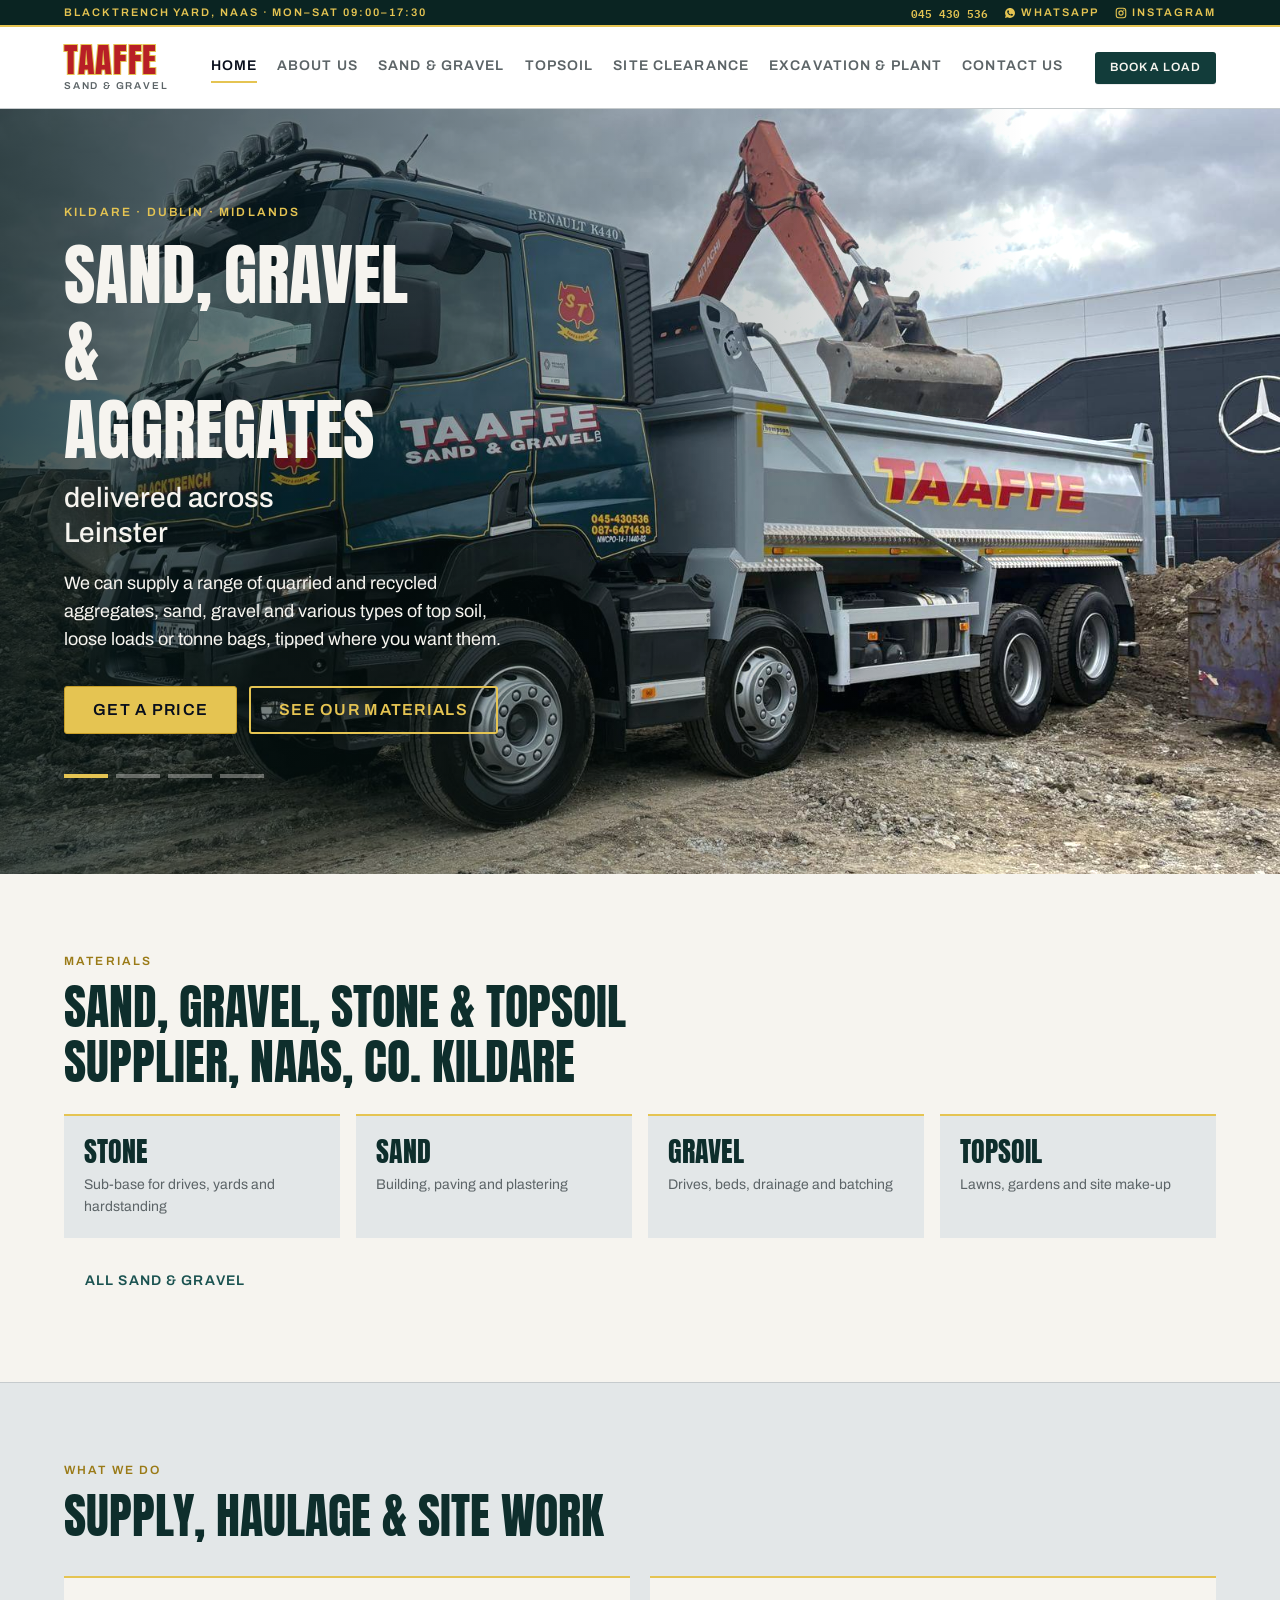
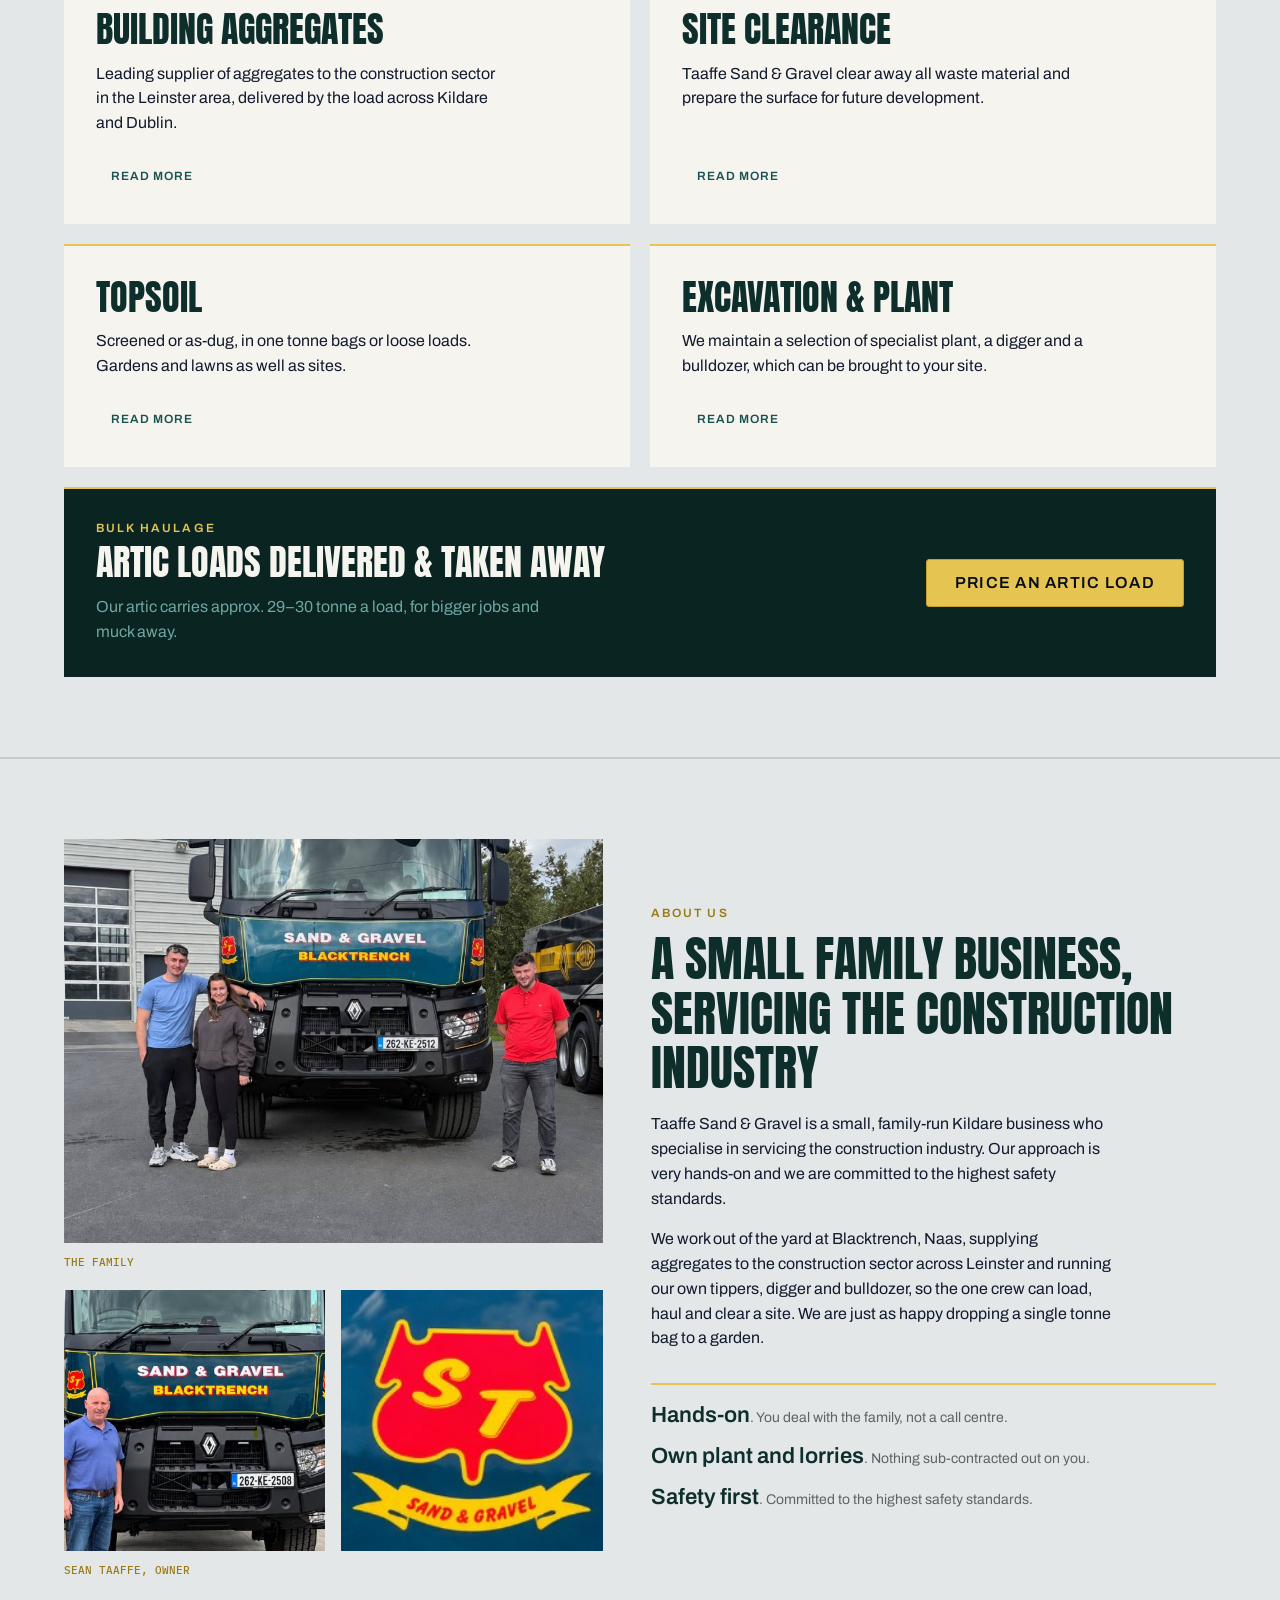
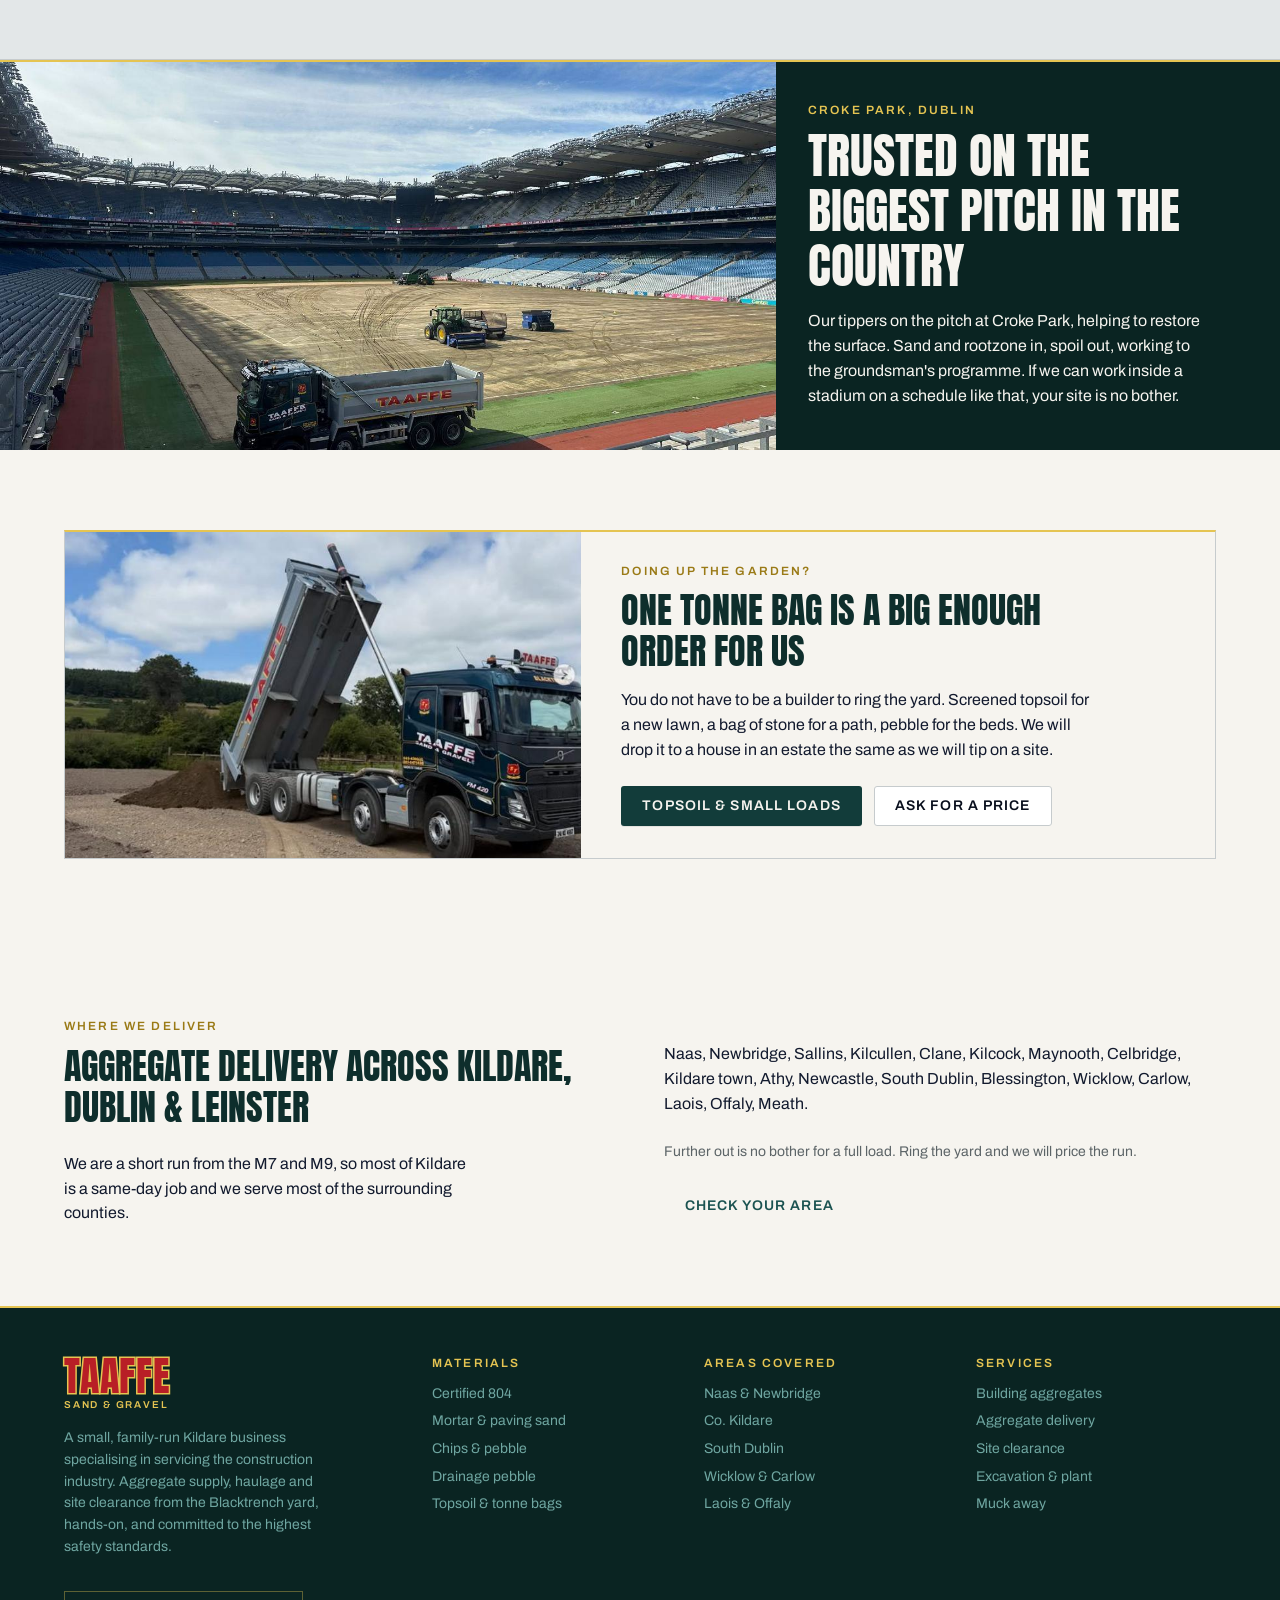
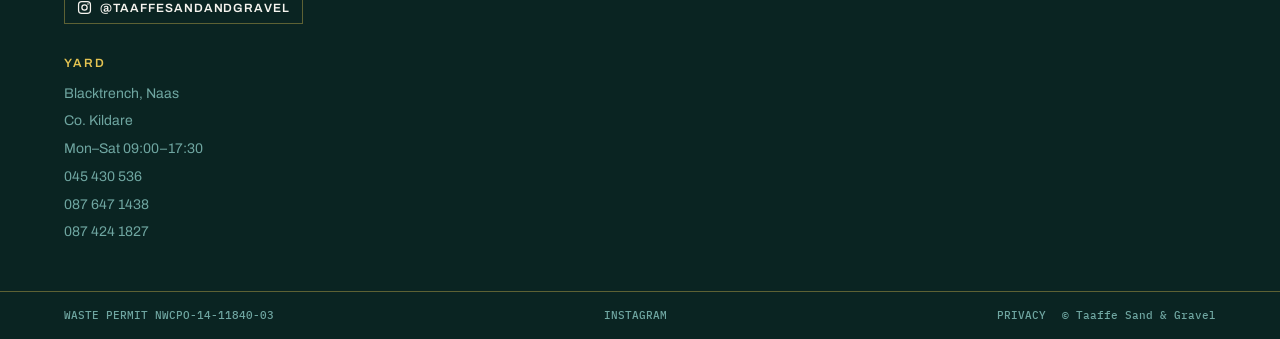
==== commit e8eaed8e: "Add files via upload" ====
--- a/index.html
+++ b/index.html
@@ -78,7 +78,7 @@
 </head>
 <body>
 <a href="#main" class="skip">Skip to content</a>
-<header style="position:sticky;top:0;z-index:20;background:var(--surface-card);border-bottom:1px solid var(--border-hairline)"><div style="background:var(--surface-inverse);border-bottom:var(--border-width-keyline) solid var(--keyline-gold)"><div style="max-width:var(--container-max);margin:0 auto;padding:6px var(--space-6);display:flex;justify-content:space-between;font:var(--type-label);font-size:11px;text-transform:uppercase;letter-spacing:var(--tracking-stencil);color:var(--gold-500);white-space:nowrap;gap:var(--space-4)"><span data-m="hide">Blacktrench yard, Naas · Mon–Sat 09:00–17:30</span><span style="display:flex;gap:var(--space-4);align-items:center"><a href="tel:+35345430536" style="font-family:var(--font-mono);letter-spacing:0;color:var(--gold-500);text-decoration:none">045 430 536</a><a href="https://wa.me/353876471438" target="_blank" rel="noreferrer" style="display:inline-flex;align-items:center;gap:5px;color:var(--gold-500);text-decoration:none"><svg width="12" height="12" viewBox="0 0 24 24" fill="currentColor" aria-hidden="true"><path d="M12.04 2C6.58 2 2.13 6.45 2.13 11.91c0 1.75.46 3.46 1.32 4.97L2 22l5.25-1.38a9.9 9.9 0 0 0 4.79 1.22h.01c5.46 0 9.9-4.45 9.9-9.91C21.95 6.45 17.5 2 12.04 2Zm5.8 14.03c-.24.68-1.4 1.3-1.93 1.35-.53.05-1.02.24-3.46-.72-2.94-1.16-4.79-4.2-4.93-4.4-.15-.19-1.17-1.55-1.17-2.96 0-1.4.73-2.09 1-2.38.24-.24.53-.29.72-.29l.53.01c.17 0 .4-.06.62.48.24.58.8 1.98.87 2.12.07.15.12.32.02.51-.1.19-.15.31-.29.48l-.44.51c-.15.14-.3.3-.13.6.17.29.75 1.29 1.6 2.09 1.1 1.02 2.02 1.34 2.31 1.49.29.14.46.12.63-.08l.9-1.04c.22-.27.4-.19.68-.09l1.93.91c.29.14.48.21.55.33.07.12.07.68-.17 1.35Z"></path></svg>WhatsApp</a><a href="https://www.instagram.com/taaffesandandgravel/" target="_blank" rel="noreferrer" style="display:inline-flex;align-items:center;gap:5px;color:var(--gold-500);text-decoration:none"><svg width="12" height="12" viewBox="0 0 24 24" fill="none" stroke="currentColor" stroke-width="2.2" aria-hidden="true"><rect x="2.5" y="2.5" width="19" height="19" rx="5"></rect><circle cx="12" cy="12" r="4.2"></circle><circle cx="17.6" cy="6.4" r="1.3" fill="currentColor" stroke="none"></circle></svg>Instagram</a></span></div></div><div style="position:relative;max-width:var(--container-max);margin:0 auto;padding:var(--space-4) var(--space-6);display:flex;align-items:center;gap:var(--space-8)"><a style="border:0;background:transparent;cursor:pointer;padding:0;text-decoration:none;box-sizing:border-box" href="index.html"><div style="line-height:1"><div style="font-family:var(--font-display);font-size:34px;text-transform:uppercase;letter-spacing:0.02em;color:var(--red-600);-webkit-text-stroke:2px var(--gold-500);paint-order:stroke fill">Taaffe</div><div style="font:var(--type-label);font-size:10px;text-transform:uppercase;letter-spacing:var(--tracking-stencil);color:var(--text-muted);margin-top:3px">Sand &amp; gravel</div></div></a><button data-m="burger" aria-label="Open menu" aria-expanded="false" style="display:none;margin-left:auto;width:44px;height:44px;border:1px solid var(--border-hairline);background:transparent;cursor:pointer;align-items:center;justify-content:center;font:var(--type-label);font-size:20px;color:var(--green-800)">☰</button><nav data-m="nav" data-open="false" style="display:flex;flex-wrap:wrap;gap:var(--space-5);margin-left:auto"><a style="border:0;background:transparent;cursor:pointer;padding:6px 0;font:var(--type-label);font-size:var(--text-sm);text-transform:uppercase;letter-spacing:var(--tracking-label);white-space:nowrap;color:var(--text-strong);border-bottom:var(--border-width-keyline) solid var(--keyline-gold);text-decoration:none;box-sizing:border-box" href="index.html">Home</a><a style="border:0;background:transparent;cursor:pointer;padding:6px 0;font:var(--type-label);font-size:var(--text-sm);text-transform:uppercase;letter-spacing:var(--tracking-label);white-space:nowrap;color:var(--text-muted);border-bottom:var(--border-width-keyline) solid transparent;text-decoration:none;box-sizing:border-box" href="index.html#about">About us</a><a style="border:0;background:transparent;cursor:pointer;padding:6px 0;font:var(--type-label);font-size:var(--text-sm);text-transform:uppercase;letter-spacing:var(--tracking-label);white-space:nowrap;color:var(--text-muted);border-bottom:var(--border-width-keyline) solid transparent;text-decoration:none;box-sizing:border-box" href="sand-and-gravel.html">Sand &amp; gravel</a><a style="border:0;background:transparent;cursor:pointer;padding:6px 0;font:var(--type-label);font-size:var(--text-sm);text-transform:uppercase;letter-spacing:var(--tracking-label);white-space:nowrap;color:var(--text-muted);border-bottom:var(--border-width-keyline) solid transparent;text-decoration:none;box-sizing:border-box" href="topsoil.html">Topsoil</a><a style="border:0;background:transparent;cursor:pointer;padding:6px 0;font:var(--type-label);font-size:var(--text-sm);text-transform:uppercase;letter-spacing:var(--tracking-label);white-space:nowrap;color:var(--text-muted);border-bottom:var(--border-width-keyline) solid transparent;text-decoration:none;box-sizing:border-box" href="site-clearance.html">Site clearance</a><a style="border:0;background:transparent;cursor:pointer;padding:6px 0;font:var(--type-label);font-size:var(--text-sm);text-transform:uppercase;letter-spacing:var(--tracking-label);white-space:nowrap;color:var(--text-muted);border-bottom:var(--border-width-keyline) solid transparent;text-decoration:none;box-sizing:border-box" href="excavation.html">Excavation &amp; plant</a><a style="border:0;background:transparent;cursor:pointer;padding:6px 0;font:var(--type-label);font-size:var(--text-sm);text-transform:uppercase;letter-spacing:var(--tracking-label);white-space:nowrap;color:var(--text-muted);border-bottom:var(--border-width-keyline) solid transparent;text-decoration:none;box-sizing:border-box" href="contact.html">Contact us</a></nav><span data-m="hide"><a data-btn="primary" style="display:inline-flex;align-items:center;justify-content:center;gap:var(--space-2);height:var(--control-h-sm);padding:0 14px;font:var(--type-label);font-size:var(--text-xs);font-family:var(--font-ui);font-weight:var(--weight-semibold);text-transform:uppercase;letter-spacing:var(--tracking-label);white-space:nowrap;border-radius:var(--radius-sm);cursor:pointer;opacity:1;transform:none;transition:var(--transition-control);outline:none;outline-offset:2px;background:var(--brand-primary);color:var(--text-inverse);border:1px solid transparent;box-shadow:var(--shadow-flat);text-decoration:none;box-sizing:border-box" href="contact.html">Book a load</a></span></div></header><main id="main"><section style="position:relative;background:var(--surface-inverse);overflow:hidden"><div aria-hidden="false" style="position:absolute;inset:0;opacity:1;transition:opacity var(--dur-slow) var(--ease-standard)"><img decoding="async" sizes="100vw" src="images/hero-tipper-loading.jpg" srcset="images/hero-tipper-loading-800.jpg 800w, images/hero-tipper-loading.jpg 1600w" alt="Renault K440 eight-wheel tipper being loaded by an excavator on site" style="width:100%;height:100%;object-fit:cover;object-position:center;opacity:0.95"/></div><div aria-hidden="true" style="position:absolute;inset:0;opacity:0;transition:opacity var(--dur-slow) var(--ease-standard)"><img decoding="async" sizes="100vw" data-src="images/hero-croke-park.jpg" data-srcset="images/hero-croke-park-800.jpg 800w, images/hero-croke-park.jpg 1400w" alt="Taaffe Renault K440 tipper on the pitch at Croke Park during a pitch reconstruction" style="width:100%;height:100%;object-fit:cover;object-position:40% 70%;opacity:0.95"/></div><div aria-hidden="true" style="position:absolute;inset:0;opacity:0;transition:opacity var(--dur-slow) var(--ease-standard)"><img decoding="async" sizes="100vw" data-src="images/hero-yard-lineup.jpg" data-srcset="images/hero-yard-lineup-800.jpg 800w, images/hero-yard-lineup.jpg 1600w" alt="Taaffe eight-wheel tipper in the yard alongside the rest of the fleet" style="width:100%;height:100%;object-fit:cover;object-position:center;opacity:0.95"/></div><div aria-hidden="true" style="position:absolute;inset:0;opacity:0;transition:opacity var(--dur-slow) var(--ease-standard)"><img decoding="async" data-src="images/hero-family.jpg" alt="The Taaffe family standing in front of their Renault tipper" style="width:100%;height:100%;object-fit:cover;object-position:center 45%;opacity:0.95"/></div><div style="position:absolute;inset:0;background:var(--scrim-side)"></div><div data-m="hero-pad" style="position:relative;max-width:var(--container-max);margin:0 auto;padding:var(--space-24) var(--space-6)"><div style="max-width:min(100%, 720px)"><div style="font:var(--type-label);text-transform:uppercase;letter-spacing:var(--tracking-stencil);color:var(--gold-500);margin-bottom:var(--space-4)">Kildare · Dublin · Midlands</div><h1 style="margin:0;max-width:22ch;color:var(--paper)"><span data-m="hero-h1" style="display:block;font-family:var(--font-display);font-weight:400;font-size:clamp(2.5rem, 11vw, 4.25rem);line-height:1.14;text-transform:uppercase">Sand,<span style="margin-left:-0.06em"> gravel</span><br/>&amp; aggregates</span><span style="display:block;font-family:var(--font-ui);font-weight:500;font-size:var(--text-xl);line-height:1.25;letter-spacing:0;text-transform:none;margin-top:var(--space-3)">delivered across Leinster</span></h1><p style="font:var(--type-md, var(--type-body));font-size:var(--text-md);line-height:var(--leading-body);color:var(--paper);max-width:44ch;margin-top:var(--space-5);text-wrap:pretty">We can supply a range of quarried and recycled aggregates, sand, gravel and various types of top soil, loose loads or tonne bags, tipped where you want them.</p><div style="display:flex;flex-wrap:wrap;gap:var(--space-3);margin-top:var(--space-8)"><a data-btn="accent" style="display:inline-flex;align-items:center;justify-content:center;gap:var(--space-2);height:var(--control-h-lg);min-width:var(--touch-min);padding:0 28px;font:var(--type-label);font-size:var(--text-base);font-family:var(--font-ui);font-weight:var(--weight-semibold);text-transform:uppercase;letter-spacing:var(--tracking-label);white-space:nowrap;border-radius:var(--radius-sm);cursor:pointer;opacity:1;transform:none;transition:var(--transition-control);outline:none;outline-offset:2px;background:var(--brand-accent);color:var(--text-on-accent);border:1px solid var(--gold-600);box-shadow:var(--shadow-flat);text-decoration:none;box-sizing:border-box" href="contact.html">Get a price</a><a data-btn="onDark" style="display:inline-flex;align-items:center;justify-content:center;gap:var(--space-2);height:var(--control-h-lg);min-width:var(--touch-min);padding:0 28px;font:var(--type-label);font-size:var(--text-base);font-family:var(--font-ui);font-weight:var(--weight-semibold);text-transform:uppercase;letter-spacing:var(--tracking-label);white-space:nowrap;border-radius:var(--radius-sm);cursor:pointer;opacity:1;transform:none;transition:var(--transition-control);outline:none;outline-offset:2px;background:transparent;color:var(--gold-500);border:var(--border-width-keyline) solid var(--keyline-gold);text-decoration:none;box-sizing:border-box" href="sand-and-gravel.html">See our materials</a></div><div style="display:flex;gap:var(--space-2);margin-top:var(--space-10)"><button aria-label="Show image 1" style="width:44px;height:4px;padding:0;border:0;cursor:pointer;background:var(--gold-500);transition:background var(--dur-fast) var(--ease-standard)"></button><button aria-label="Show image 2" style="width:44px;height:4px;padding:0;border:0;cursor:pointer;background:rgba(246,244,239,0.35);transition:background var(--dur-fast) var(--ease-standard)"></button><button aria-label="Show image 3" style="width:44px;height:4px;padding:0;border:0;cursor:pointer;background:rgba(246,244,239,0.35);transition:background var(--dur-fast) var(--ease-standard)"></button><button aria-label="Show image 4" style="width:44px;height:4px;padding:0;border:0;cursor:pointer;background:rgba(246,244,239,0.35);transition:background var(--dur-fast) var(--ease-standard)"></button></div></div></div></section><section id="materials" style="max-width:var(--container-max);margin:0 auto;padding:var(--section-y) var(--space-6)"><div style="display:flex;align-items:flex-end;justify-content:space-between;gap:var(--space-6);margin-bottom:var(--space-6)"><div><div style="font:var(--type-label);text-transform:uppercase;letter-spacing:var(--tracking-stencil);color:var(--text-accent)">Materials</div><h2 style="margin:var(--space-3) 0 0;font-family:var(--font-display);font-weight:400;font-size:var(--text-3xl);text-transform:uppercase;line-height:1.14;color:var(--green-800)">Sand, gravel, stone &amp; topsoil<br/>supplier, Naas, Co. Kildare</h2></div></div><div style="display:grid;grid-template-columns:repeat(auto-fit, minmax(150px, 1fr));gap:var(--space-4)"><a style="background:var(--surface-steel);border-top:var(--border-width-keyline) solid var(--keyline-gold);padding:var(--space-5);display:flex;flex-direction:column;gap:var(--space-2);text-decoration:none;cursor:pointer" href="sand-and-gravel.html"><span style="font-family:var(--font-display);font-weight:400;font-size:var(--text-xl);text-transform:uppercase;line-height:1.1;color:var(--green-800)">Stone</span><span style="font:var(--type-body-sm);color:var(--text-muted);text-wrap:pretty">Sub-base for drives, yards and hardstanding</span></a><a style="background:var(--surface-steel);border-top:var(--border-width-keyline) solid var(--keyline-gold);padding:var(--space-5);display:flex;flex-direction:column;gap:var(--space-2);text-decoration:none;cursor:pointer" href="sand-and-gravel.html"><span style="font-family:var(--font-display);font-weight:400;font-size:var(--text-xl);text-transform:uppercase;line-height:1.1;color:var(--green-800)">Sand</span><span style="font:var(--type-body-sm);color:var(--text-muted);text-wrap:pretty">Building, paving and plastering</span></a><a style="background:var(--surface-steel);border-top:var(--border-width-keyline) solid var(--keyline-gold);padding:var(--space-5);display:flex;flex-direction:column;gap:var(--space-2);text-decoration:none;cursor:pointer" href="sand-and-gravel.html"><span style="font-family:var(--font-display);font-weight:400;font-size:var(--text-xl);text-transform:uppercase;line-height:1.1;color:var(--green-800)">Gravel</span><span style="font:var(--type-body-sm);color:var(--text-muted);text-wrap:pretty">Drives, beds, drainage and batching</span></a><a style="background:var(--surface-steel);border-top:var(--border-width-keyline) solid var(--keyline-gold);padding:var(--space-5);display:flex;flex-direction:column;gap:var(--space-2);text-decoration:none;cursor:pointer" href="topsoil.html"><span style="font-family:var(--font-display);font-weight:400;font-size:var(--text-xl);text-transform:uppercase;line-height:1.1;color:var(--green-800)">Topsoil</span><span style="font:var(--type-body-sm);color:var(--text-muted);text-wrap:pretty">Lawns, gardens and site make-up</span></a></div><div style="margin-top:var(--space-6)"><a data-btn="ghost" style="display:inline-flex;align-items:center;justify-content:center;gap:var(--space-2);height:var(--control-h-md);padding:0 20px;font:var(--type-label);font-size:var(--text-sm);font-family:var(--font-ui);font-weight:var(--weight-semibold);text-transform:uppercase;letter-spacing:var(--tracking-label);white-space:nowrap;border-radius:var(--radius-sm);cursor:pointer;opacity:1;transform:none;transition:var(--transition-control);outline:none;outline-offset:2px;background:transparent;color:var(--text-link);border:1px solid transparent;text-decoration:none;box-sizing:border-box" href="sand-and-gravel.html">All sand &amp; gravel</a></div></section><section style="background:var(--surface-steel);border-top:1px solid var(--border-hairline);border-bottom:1px solid var(--border-hairline)"><div style="max-width:var(--container-max);margin:0 auto;padding:var(--section-y) var(--space-6) 0"><div style="font:var(--type-label);text-transform:uppercase;letter-spacing:var(--tracking-stencil);color:var(--text-accent)">What we do</div><h2 style="margin:var(--space-3) 0 0;font-family:var(--font-display);font-weight:400;font-size:var(--text-3xl);text-transform:uppercase;line-height:1.14;color:var(--green-800)">Supply, haulage &amp; site work</h2></div><div style="max-width:var(--container-max);margin:0 auto;padding:var(--space-8) var(--space-6) var(--section-y);display:grid;grid-template-columns:repeat(auto-fit, minmax(min(100%, 380px), 1fr));gap:var(--space-5)"><div style="background:var(--paper);border-top:var(--border-width-keyline) solid var(--keyline-gold);padding:var(--space-8);display:flex;flex-direction:column;align-items:flex-start"><h3 style="margin:0;font-family:var(--font-display);font-weight:400;font-size:var(--text-2xl);text-transform:uppercase;line-height:1.1;color:var(--green-800)">Building aggregates</h3><p style="font:var(--type-body);color:var(--text-body);margin:var(--space-3) 0 var(--space-6);max-width:46ch;text-wrap:pretty;flex:1">Leading supplier of aggregates to the construction sector in the Leinster area, delivered by the load across Kildare and Dublin.</p><a data-btn="ghost" style="display:inline-flex;align-items:center;justify-content:center;gap:var(--space-2);height:var(--control-h-sm);padding:0 14px;font:var(--type-label);font-size:var(--text-xs);font-family:var(--font-ui);font-weight:var(--weight-semibold);text-transform:uppercase;letter-spacing:var(--tracking-label);white-space:nowrap;border-radius:var(--radius-sm);cursor:pointer;opacity:1;transform:none;transition:var(--transition-control);outline:none;outline-offset:2px;background:transparent;color:var(--text-link);border:1px solid transparent;text-decoration:none;box-sizing:border-box" href="sand-and-gravel.html">Read more</a></div><div style="background:var(--paper);border-top:var(--border-width-keyline) solid var(--keyline-gold);padding:var(--space-8);display:flex;flex-direction:column;align-items:flex-start"><h3 style="margin:0;font-family:var(--font-display);font-weight:400;font-size:var(--text-2xl);text-transform:uppercase;line-height:1.1;color:var(--green-800)">Site clearance</h3><p style="font:var(--type-body);color:var(--text-body);margin:var(--space-3) 0 var(--space-6);max-width:46ch;text-wrap:pretty;flex:1">Taaffe Sand &amp; Gravel clear away all waste material and prepare the surface for future development.</p><a data-btn="ghost" style="display:inline-flex;align-items:center;justify-content:center;gap:var(--space-2);height:var(--control-h-sm);padding:0 14px;font:var(--type-label);font-size:var(--text-xs);font-family:var(--font-ui);font-weight:var(--weight-semibold);text-transform:uppercase;letter-spacing:var(--tracking-label);white-space:nowrap;border-radius:var(--radius-sm);cursor:pointer;opacity:1;transform:none;transition:var(--transition-control);outline:none;outline-offset:2px;background:transparent;color:var(--text-link);border:1px solid transparent;text-decoration:none;box-sizing:border-box" href="site-clearance.html">Read more</a></div><div style="background:var(--paper);border-top:var(--border-width-keyline) solid var(--keyline-gold);padding:var(--space-8);display:flex;flex-direction:column;align-items:flex-start"><h3 style="margin:0;font-family:var(--font-display);font-weight:400;font-size:var(--text-2xl);text-transform:uppercase;line-height:1.1;color:var(--green-800)">Topsoil</h3><p style="font:var(--type-body);color:var(--text-body);margin:var(--space-3) 0 var(--space-6);max-width:46ch;text-wrap:pretty;flex:1">Screened or as-dug, in one tonne bags or loose loads. Gardens and lawns as well as sites.</p><a data-btn="ghost" style="display:inline-flex;align-items:center;justify-content:center;gap:var(--space-2);height:var(--control-h-sm);padding:0 14px;font:var(--type-label);font-size:var(--text-xs);font-family:var(--font-ui);font-weight:var(--weight-semibold);text-transform:uppercase;letter-spacing:var(--tracking-label);white-space:nowrap;border-radius:var(--radius-sm);cursor:pointer;opacity:1;transform:none;transition:var(--transition-control);outline:none;outline-offset:2px;background:transparent;color:var(--text-link);border:1px solid transparent;text-decoration:none;box-sizing:border-box" href="topsoil.html">Read more</a></div><div style="background:var(--paper);border-top:var(--border-width-keyline) solid var(--keyline-gold);padding:var(--space-8);display:flex;flex-direction:column;align-items:flex-start"><h3 style="margin:0;font-family:var(--font-display);font-weight:400;font-size:var(--text-2xl);text-transform:uppercase;line-height:1.1;color:var(--green-800)">Excavation &amp; plant</h3><p style="font:var(--type-body);color:var(--text-body);margin:var(--space-3) 0 var(--space-6);max-width:46ch;text-wrap:pretty;flex:1">We maintain a selection of specialist plant, a digger and a bulldozer, which can be brought to your site.</p><a data-btn="ghost" style="display:inline-flex;align-items:center;justify-content:center;gap:var(--space-2);height:var(--control-h-sm);padding:0 14px;font:var(--type-label);font-size:var(--text-xs);font-family:var(--font-ui);font-weight:var(--weight-semibold);text-transform:uppercase;letter-spacing:var(--tracking-label);white-space:nowrap;border-radius:var(--radius-sm);cursor:pointer;opacity:1;transform:none;transition:var(--transition-control);outline:none;outline-offset:2px;background:transparent;color:var(--text-link);border:1px solid transparent;text-decoration:none;box-sizing:border-box" href="excavation.html">Read more</a></div><div style="grid-column:1 / -1;background:var(--surface-inverse);border-top:var(--border-width-keyline) solid var(--keyline-gold);padding:var(--space-8);display:flex;flex-wrap:wrap;align-items:center;justify-content:space-between;gap:var(--space-6)"><div><div style="font:var(--type-label);text-transform:uppercase;letter-spacing:var(--tracking-stencil);color:var(--gold-500)">Bulk haulage</div><h3 style="margin:var(--space-2) 0 0;font-family:var(--font-display);font-weight:400;font-size:var(--text-2xl);text-transform:uppercase;line-height:1.1;color:var(--paper)">Artic loads delivered &amp; taken away</h3><p style="font:var(--type-body);color:var(--text-inverse-muted);margin:var(--space-3) 0 0;max-width:56ch;text-wrap:pretty">Our artic carries approx. 29–30 tonne a load, for bigger jobs and muck away.</p></div><a data-btn="accent" style="display:inline-flex;align-items:center;justify-content:center;gap:var(--space-2);height:var(--control-h-lg);min-width:var(--touch-min);padding:0 28px;font:var(--type-label);font-size:var(--text-base);font-family:var(--font-ui);font-weight:var(--weight-semibold);text-transform:uppercase;letter-spacing:var(--tracking-label);white-space:nowrap;border-radius:var(--radius-sm);cursor:pointer;opacity:1;transform:none;transition:var(--transition-control);outline:none;outline-offset:2px;background:var(--brand-accent);color:var(--text-on-accent);border:1px solid var(--gold-600);box-shadow:var(--shadow-flat);text-decoration:none;box-sizing:border-box" href="contact.html">Price an artic load</a></div></div></section><section id="about" style="background:var(--surface-sand, var(--surface-steel));border-top:1px solid var(--border-hairline);border-bottom:1px solid var(--border-hairline)"><div data-m="stack" style="max-width:var(--container-max);margin:0 auto;padding:var(--section-y) var(--space-6);display:grid;grid-template-columns:1fr 1.05fr;gap:var(--space-12);align-items:center"><div><div style="display:grid;gap:var(--space-5)"><figure style="margin:0"><img decoding="async" loading="lazy" src="images/family-with-truck.jpg" alt="The Taaffe family standing in front of their Renault tipper" style="width:100%;aspect-ratio:4 / 3;object-fit:cover;object-position:50% 45%;display:block"/><figcaption style="font:var(--type-docket);font-size:11px;color:var(--text-accent);margin-top:var(--space-3)">THE FAMILY</figcaption></figure><div style="display:grid;grid-template-columns:1fr 1fr;gap:var(--space-4);align-items:start"><figure style="margin:0"><img decoding="async" loading="lazy" src="images/owner-with-truck.jpg" alt="Sean Taaffe, owner of Taaffe Sand &amp; Gravel, standing beside a Renault tipper" style="width:100%;aspect-ratio:1 / 1;object-fit:cover;object-position:50% 72%;display:block"/><figcaption style="font:var(--type-docket);font-size:11px;color:var(--text-accent);margin-top:var(--space-3)">SEAN TAAFFE, OWNER</figcaption></figure><figure style="margin:0"><img decoding="async" loading="lazy" src="images/st-crest.jpg" alt="The ST Sand &amp; Gravel crest painted on a Taaffe cab" style="width:100%;aspect-ratio:1 / 1;object-fit:cover;object-position:50% 50%;display:block"/></figure></div></div></div><div><div style="font:var(--type-label);text-transform:uppercase;letter-spacing:var(--tracking-stencil);color:var(--text-accent)">About us</div><h2 style="margin:var(--space-3) 0 0;font-family:var(--font-display);font-weight:400;font-size:var(--text-3xl);text-transform:uppercase;line-height:1.14;color:var(--green-800)">A small family business,<br/>servicing the construction industry</h2><p style="font:var(--type-body);color:var(--text-body);max-width:52ch;margin-top:var(--space-4)">Taaffe Sand &amp; Gravel is a small, family-run Kildare business who specialise in servicing the construction industry. Our approach is very hands-on and we are committed to the highest safety standards.</p><p style="font:var(--type-body);color:var(--text-body);max-width:52ch;margin-top:var(--space-4)">We work out of the yard at Blacktrench, Naas, supplying aggregates to the construction sector across Leinster and running our own tippers, digger and bulldozer, so the one crew can load, haul and clear a site. We are just as happy dropping a single tonne bag to a garden.</p><div style="display:grid;gap:var(--space-3);margin-top:var(--space-8);border-top:var(--border-width-keyline) solid var(--keyline-gold);padding-top:var(--space-4)"><div style="display:flex;gap:var(--space-4);align-items:baseline"><div><span style="font:var(--type-h3);color:var(--green-800)">Hands-on</span><span style="font:var(--type-body-sm);color:var(--text-muted)">. You deal with the family, not a call centre.</span></div></div><div style="display:flex;gap:var(--space-4);align-items:baseline"><div><span style="font:var(--type-h3);color:var(--green-800)">Own plant and lorries</span><span style="font:var(--type-body-sm);color:var(--text-muted)">. Nothing sub-contracted out on you.</span></div></div><div style="display:flex;gap:var(--space-4);align-items:baseline"><div><span style="font:var(--type-h3);color:var(--green-800)">Safety first</span><span style="font:var(--type-body-sm);color:var(--text-muted)">. Committed to the highest safety standards.</span></div></div></div></div></div></section><section style="display:flex;flex-wrap:wrap;background:var(--surface-inverse);border-top:var(--border-width-keyline) solid var(--keyline-gold)"><div data-m="croke-img" style="flex:3 1 560px;min-width:0;aspect-ratio:2 / 1;max-height:640px;overflow:hidden"><img decoding="async" loading="lazy" sizes="100vw" src="images/croke-park-pitch.jpg" srcset="images/croke-park-pitch-800.jpg 800w, images/croke-park-pitch.jpg 1400w" alt="Taaffe Renault K440 tipper on the pitch at Croke Park during a pitch reconstruction" style="width:100%;height:100%;object-fit:cover;object-position:40% 70%;display:block"/></div><div style="flex:2 1 360px;min-width:0;display:flex;align-items:center;padding:var(--space-10) var(--space-8)"><div style="max-width:44ch"><div style="font:var(--type-label);text-transform:uppercase;letter-spacing:var(--tracking-stencil);color:var(--gold-500)">Croke Park, Dublin</div><h2 style="margin:var(--space-3) 0 var(--space-4);font-family:var(--font-display);font-weight:400;font-size:clamp(2rem, 4vw, 3rem);text-transform:uppercase;line-height:1.14;color:var(--paper)">Trusted on the biggest pitch in the country</h2><p style="font:var(--type-body);color:var(--paper);margin:0;text-wrap:pretty">Our tippers on the pitch at Croke Park, helping to restore the surface. Sand and rootzone in, spoil out, working to the groundsman&#x27;s programme. If we can work inside a stadium on a schedule like that, your site is no bother.</p></div></div></section><section style="max-width:var(--container-max);margin:0 auto;padding:var(--section-y) var(--space-6)"><div data-m="stack" style="display:grid;grid-template-columns:1fr 1.15fr;gap:var(--space-10);align-items:stretch;border:1px solid var(--border-hairline);border-top:var(--border-width-keyline) solid var(--keyline-gold)"><img decoding="async" loading="lazy" src="images/card-topsoil.jpg" alt="Topsoil being tipped from a Taaffe eight-wheel tipper" style="width:100%;height:100%;min-height:300px;object-fit:cover;display:block"/><div data-m="garden-pad" style="padding:var(--space-8) var(--space-8) var(--space-8) 0;align-self:center"><div style="font:var(--type-label);text-transform:uppercase;letter-spacing:var(--tracking-stencil);color:var(--text-accent)">Doing up the garden?</div><h2 style="margin:var(--space-3) 0 var(--space-4);font-family:var(--font-display);font-weight:400;font-size:var(--text-2xl);text-transform:uppercase;line-height:1.14;color:var(--green-800);max-width:24ch">One tonne bag is a big enough order for us</h2><p style="font:var(--type-body);color:var(--text-body);max-width:52ch;margin:0">You do not have to be a builder to ring the yard. Screened topsoil for a new lawn, a bag of stone for a path, pebble for the beds. We will drop it to a house in an estate the same as we will tip on a site.</p><div style="display:flex;gap:var(--space-3);margin-top:var(--space-6);flex-wrap:wrap"><a data-btn="primary" style="display:inline-flex;align-items:center;justify-content:center;gap:var(--space-2);height:var(--control-h-md);padding:0 20px;font:var(--type-label);font-size:var(--text-sm);font-family:var(--font-ui);font-weight:var(--weight-semibold);text-transform:uppercase;letter-spacing:var(--tracking-label);white-space:nowrap;border-radius:var(--radius-sm);cursor:pointer;opacity:1;transform:none;transition:var(--transition-control);outline:none;outline-offset:2px;background:var(--brand-primary);color:var(--text-inverse);border:1px solid transparent;box-shadow:var(--shadow-flat);text-decoration:none;box-sizing:border-box" href="topsoil.html">Topsoil &amp; small loads</a><a data-btn="secondary" style="display:inline-flex;align-items:center;justify-content:center;gap:var(--space-2);height:var(--control-h-md);padding:0 20px;font:var(--type-label);font-size:var(--text-sm);font-family:var(--font-ui);font-weight:var(--weight-semibold);text-transform:uppercase;letter-spacing:var(--tracking-label);white-space:nowrap;border-radius:var(--radius-sm);cursor:pointer;opacity:1;transform:none;transition:var(--transition-control);outline:none;outline-offset:2px;background:var(--surface-card);color:var(--text-strong);border:1px solid var(--border-hairline);text-decoration:none;box-sizing:border-box" href="contact.html">Ask for a price</a></div></div></div></section><section style="max-width:var(--container-max);margin:0 auto;padding:var(--section-y) var(--space-6)"><div data-m="stack" style="display:grid;grid-template-columns:1fr 1fr;gap:var(--space-12)"><div><div style="font:var(--type-label);text-transform:uppercase;letter-spacing:var(--tracking-stencil);color:var(--text-accent)">Where we deliver</div><h2 style="margin:var(--space-3) 0 var(--space-6);font-family:var(--font-display);font-weight:400;font-size:var(--text-2xl);text-transform:uppercase;line-height:1.14;color:var(--green-800)">Aggregate delivery across Kildare, Dublin &amp; Leinster</h2><p style="font:var(--type-body);color:var(--text-body);max-width:46ch;margin:0">We are a short run from the M7 and M9, so most of Kildare is a same-day job and we serve most of the surrounding counties.</p></div><div style="align-self:end"><p style="font:var(--type-body);color:var(--text-body);margin:0">Naas, Newbridge, Sallins, Kilcullen, Clane, Kilcock, Maynooth, Celbridge, Kildare town, Athy, Newcastle, South Dublin, Blessington, Wicklow, Carlow, Laois, Offaly, Meath.</p><p style="font:var(--type-body-sm);color:var(--text-muted);margin-top:var(--space-6)">Further out is no bother for a full load. Ring the yard and we will price the run.</p><div style="margin-top:var(--space-6)"><a data-btn="ghost" style="display:inline-flex;align-items:center;justify-content:center;gap:var(--space-2);height:var(--control-h-md);padding:0 20px;font:var(--type-label);font-size:var(--text-sm);font-family:var(--font-ui);font-weight:var(--weight-semibold);text-transform:uppercase;letter-spacing:var(--tracking-label);white-space:nowrap;border-radius:var(--radius-sm);cursor:pointer;opacity:1;transform:none;transition:var(--transition-control);outline:none;outline-offset:2px;background:transparent;color:var(--text-link);border:1px solid transparent;text-decoration:none;box-sizing:border-box" href="contact.html">Check your area</a></div></div></div></section></main><footer style="background:var(--surface-inverse);border-top:var(--border-width-keyline) solid var(--keyline-gold);color:var(--text-inverse)"><div data-m="footer" style="max-width:var(--container-max);margin:0 auto;padding:var(--space-12) var(--space-6);display:grid;grid-template-columns:1.4fr 1fr 1fr 1fr;gap:var(--space-8)"><div><div style="line-height:1"><div style="font-family:var(--font-display);font-size:40px;text-transform:uppercase;letter-spacing:0.02em;color:var(--red-600);-webkit-text-stroke:3px var(--gold-500);paint-order:stroke fill">Taaffe</div><div style="font:var(--type-label);font-size:10px;text-transform:uppercase;letter-spacing:var(--tracking-stencil);color:var(--gold-500);margin-top:3px">Sand &amp; gravel</div></div><p style="font:var(--type-body-sm);color:var(--text-inverse-muted);max-width:34ch;margin-top:var(--space-4)">A small, family-run Kildare business specialising in servicing the construction industry. Aggregate supply, haulage and site clearance from the Blacktrench yard, hands-on, and committed to the highest safety standards.</p><a href="https://www.instagram.com/taaffesandandgravel/" target="_blank" rel="noreferrer" style="display:inline-flex;align-items:center;gap:var(--space-2);margin-top:var(--space-5);font:var(--type-label);text-transform:uppercase;letter-spacing:var(--tracking-label);color:var(--paper);text-decoration:none;border:1px solid var(--border-inverse);padding:8px var(--space-3)"><svg width="15" height="15" viewBox="0 0 24 24" fill="none" stroke="currentColor" stroke-width="2" aria-hidden="true"><rect x="2.5" y="2.5" width="19" height="19" rx="5"></rect><circle cx="12" cy="12" r="4.2"></circle><circle cx="17.6" cy="6.4" r="1.2" fill="currentColor" stroke="none"></circle></svg>@taaffesandandgravel</a></div><div><div style="font:var(--type-label);text-transform:uppercase;letter-spacing:var(--tracking-stencil);color:var(--gold-500);margin-bottom:var(--space-3)">Materials</div><div style="display:grid;gap:6px;font:var(--type-body-sm);color:var(--text-inverse-muted)"><span>Certified 804</span><span>Mortar &amp; paving sand</span><span>Chips &amp; pebble</span><span>Drainage pebble</span><span>Topsoil &amp; tonne bags</span></div></div><div><div style="font:var(--type-label);text-transform:uppercase;letter-spacing:var(--tracking-stencil);color:var(--gold-500);margin-bottom:var(--space-3)">Areas covered</div><div style="display:grid;gap:6px;font:var(--type-body-sm);color:var(--text-inverse-muted)"><span>Naas &amp; Newbridge</span><span>Co. Kildare</span><span>South Dublin</span><span>Wicklow &amp; Carlow</span><span>Laois &amp; Offaly</span></div></div><div><div style="font:var(--type-label);text-transform:uppercase;letter-spacing:var(--tracking-stencil);color:var(--gold-500);margin-bottom:var(--space-3)">Services</div><div style="display:grid;gap:6px;font:var(--type-body-sm);color:var(--text-inverse-muted)"><span>Building aggregates</span><span>Aggregate delivery</span><span>Site clearance</span><span>Excavation &amp; plant</span><span>Muck away</span></div></div><div><div style="font:var(--type-label);text-transform:uppercase;letter-spacing:var(--tracking-stencil);color:var(--gold-500);margin-bottom:var(--space-3)">Yard</div><div style="display:grid;gap:6px;font:var(--type-body-sm);color:var(--text-inverse-muted)"><span>Blacktrench, Naas</span><span>Co. Kildare</span><span>Mon–Sat 09:00–17:30</span><span>045 430 536</span><span>087 647 1438</span><span>087 424 1827</span></div></div></div><div style="border-top:1px solid var(--border-inverse)"><div style="max-width:var(--container-max);margin:0 auto;padding:var(--space-4) var(--space-6);display:flex;flex-wrap:wrap;gap:var(--space-3);justify-content:space-between;font:var(--type-docket);font-size:11px;color:var(--text-inverse-muted)"><span>WASTE PERMIT NWCPO-14-11840-03</span><a href="https://www.instagram.com/taaffesandandgravel/" target="_blank" rel="noreferrer" style="color:var(--text-inverse-muted);text-decoration:none">INSTAGRAM</a><span style="display:flex;gap:var(--space-4)"><a href="privacy.html" style="color:var(--text-inverse-muted);text-decoration:none">PRIVACY</a><span>© Taaffe Sand &amp; Gravel</span></span></div></div></footer>
+<header style="position:sticky;top:0;z-index:20;background:var(--surface-card);border-bottom:1px solid var(--border-hairline)"><div style="background:var(--surface-inverse);border-bottom:var(--border-width-keyline) solid var(--keyline-gold)"><div style="max-width:var(--container-max);margin:0 auto;padding:6px var(--space-6);display:flex;justify-content:space-between;font:var(--type-label);font-size:11px;text-transform:uppercase;letter-spacing:var(--tracking-stencil);color:var(--gold-500);white-space:nowrap;gap:var(--space-4)"><span data-m="hide">Blacktrench yard, Naas · Mon–Sat 09:00–17:30</span><span style="display:flex;gap:var(--space-4);align-items:center"><a href="tel:+35345430536" style="font-family:var(--font-mono);letter-spacing:0;color:var(--gold-500);text-decoration:none">045 430 536</a><a href="https://wa.me/353876471438" target="_blank" rel="noreferrer" style="display:inline-flex;align-items:center;gap:5px;color:var(--gold-500);text-decoration:none"><svg width="12" height="12" viewBox="0 0 24 24" fill="currentColor" aria-hidden="true"><path d="M12.04 2C6.58 2 2.13 6.45 2.13 11.91c0 1.75.46 3.46 1.32 4.97L2 22l5.25-1.38a9.9 9.9 0 0 0 4.79 1.22h.01c5.46 0 9.9-4.45 9.9-9.91C21.95 6.45 17.5 2 12.04 2Zm5.8 14.03c-.24.68-1.4 1.3-1.93 1.35-.53.05-1.02.24-3.46-.72-2.94-1.16-4.79-4.2-4.93-4.4-.15-.19-1.17-1.55-1.17-2.96 0-1.4.73-2.09 1-2.38.24-.24.53-.29.72-.29l.53.01c.17 0 .4-.06.62.48.24.58.8 1.98.87 2.12.07.15.12.32.02.51-.1.19-.15.31-.29.48l-.44.51c-.15.14-.3.3-.13.6.17.29.75 1.29 1.6 2.09 1.1 1.02 2.02 1.34 2.31 1.49.29.14.46.12.63-.08l.9-1.04c.22-.27.4-.19.68-.09l1.93.91c.29.14.48.21.55.33.07.12.07.68-.17 1.35Z"></path></svg>WhatsApp</a><a href="https://www.instagram.com/taaffesandandgravel/" target="_blank" rel="noreferrer" style="display:inline-flex;align-items:center;gap:5px;color:var(--gold-500);text-decoration:none"><svg width="12" height="12" viewBox="0 0 24 24" fill="none" stroke="currentColor" stroke-width="2.2" aria-hidden="true"><rect x="2.5" y="2.5" width="19" height="19" rx="5"></rect><circle cx="12" cy="12" r="4.2"></circle><circle cx="17.6" cy="6.4" r="1.3" fill="currentColor" stroke="none"></circle></svg>Instagram</a></span></div></div><div style="position:relative;max-width:var(--container-max);margin:0 auto;padding:var(--space-4) var(--space-6);display:flex;align-items:center;gap:var(--space-8)"><a style="border:0;background:transparent;cursor:pointer;padding:0;text-decoration:none;box-sizing:border-box" href="index.html"><div style="line-height:1"><div style="font-family:var(--font-display);font-size:34px;text-transform:uppercase;letter-spacing:0.02em;color:var(--red-600);-webkit-text-stroke:2px var(--gold-500);paint-order:stroke fill">Taaffe</div><div style="font:var(--type-label);font-size:10px;text-transform:uppercase;letter-spacing:var(--tracking-stencil);color:var(--text-muted);margin-top:3px">Sand &amp; gravel</div></div></a><button data-m="burger" aria-label="Open menu" aria-expanded="false" style="display:none;margin-left:auto;width:44px;height:44px;border:1px solid var(--border-hairline);background:transparent;cursor:pointer;align-items:center;justify-content:center;font:var(--type-label);font-size:20px;color:var(--green-800)">☰</button><nav data-m="nav" data-open="false" style="display:flex;flex-wrap:wrap;gap:var(--space-5);margin-left:auto"><a style="border:0;background:transparent;cursor:pointer;padding:6px 0;font:var(--type-label);font-size:var(--text-sm);text-transform:uppercase;letter-spacing:var(--tracking-label);white-space:nowrap;color:var(--text-strong);border-bottom:var(--border-width-keyline) solid var(--keyline-gold);text-decoration:none;box-sizing:border-box" href="index.html">Home</a><a style="border:0;background:transparent;cursor:pointer;padding:6px 0;font:var(--type-label);font-size:var(--text-sm);text-transform:uppercase;letter-spacing:var(--tracking-label);white-space:nowrap;color:var(--text-muted);border-bottom:var(--border-width-keyline) solid transparent;text-decoration:none;box-sizing:border-box" href="index.html#about">About us</a><a style="border:0;background:transparent;cursor:pointer;padding:6px 0;font:var(--type-label);font-size:var(--text-sm);text-transform:uppercase;letter-spacing:var(--tracking-label);white-space:nowrap;color:var(--text-muted);border-bottom:var(--border-width-keyline) solid transparent;text-decoration:none;box-sizing:border-box" href="sand-and-gravel.html">Sand &amp; gravel</a><a style="border:0;background:transparent;cursor:pointer;padding:6px 0;font:var(--type-label);font-size:var(--text-sm);text-transform:uppercase;letter-spacing:var(--tracking-label);white-space:nowrap;color:var(--text-muted);border-bottom:var(--border-width-keyline) solid transparent;text-decoration:none;box-sizing:border-box" href="topsoil.html">Topsoil</a><a style="border:0;background:transparent;cursor:pointer;padding:6px 0;font:var(--type-label);font-size:var(--text-sm);text-transform:uppercase;letter-spacing:var(--tracking-label);white-space:nowrap;color:var(--text-muted);border-bottom:var(--border-width-keyline) solid transparent;text-decoration:none;box-sizing:border-box" href="site-clearance.html">Site clearance</a><a style="border:0;background:transparent;cursor:pointer;padding:6px 0;font:var(--type-label);font-size:var(--text-sm);text-transform:uppercase;letter-spacing:var(--tracking-label);white-space:nowrap;color:var(--text-muted);border-bottom:var(--border-width-keyline) solid transparent;text-decoration:none;box-sizing:border-box" href="excavation.html">Excavation &amp; plant</a><a style="border:0;background:transparent;cursor:pointer;padding:6px 0;font:var(--type-label);font-size:var(--text-sm);text-transform:uppercase;letter-spacing:var(--tracking-label);white-space:nowrap;color:var(--text-muted);border-bottom:var(--border-width-keyline) solid transparent;text-decoration:none;box-sizing:border-box" href="contact.html">Contact us</a></nav><span data-m="hide"><a data-btn="primary" style="display:inline-flex;align-items:center;justify-content:center;gap:var(--space-2);height:var(--control-h-sm);padding:0 14px;font:var(--type-label);font-size:var(--text-xs);font-family:var(--font-ui);font-weight:var(--weight-semibold);text-transform:uppercase;letter-spacing:var(--tracking-label);white-space:nowrap;border-radius:var(--radius-sm);cursor:pointer;opacity:1;transform:none;transition:var(--transition-control);outline:none;outline-offset:2px;background:var(--brand-primary);color:var(--text-inverse);border:1px solid transparent;box-shadow:var(--shadow-flat);text-decoration:none;box-sizing:border-box" href="contact.html">Book a load</a></span></div></header><main id="main"><section style="position:relative;background:var(--surface-inverse);overflow:hidden"><div aria-hidden="false" style="position:absolute;inset:0;opacity:1;transition:opacity var(--dur-slow) var(--ease-standard)"><img decoding="async" sizes="100vw" src="images/hero-tipper-loading.jpg" srcset="images/hero-tipper-loading-800.jpg 800w, images/hero-tipper-loading.jpg 1600w" alt="Renault K440 eight-wheel tipper being loaded by an excavator on site" style="width:100%;height:100%;object-fit:cover;object-position:center;opacity:1;filter:brightness(1.08)"/></div><div aria-hidden="true" style="position:absolute;inset:0;opacity:0;transition:opacity var(--dur-slow) var(--ease-standard)"><img decoding="async" sizes="100vw" data-src="images/hero-croke-park.jpg" data-srcset="images/hero-croke-park-800.jpg 800w, images/hero-croke-park.jpg 1400w" alt="Taaffe Renault K440 tipper on the pitch at Croke Park during a pitch reconstruction" style="width:100%;height:100%;object-fit:cover;object-position:40% 70%;opacity:1;filter:brightness(1.08)"/></div><div aria-hidden="true" style="position:absolute;inset:0;opacity:0;transition:opacity var(--dur-slow) var(--ease-standard)"><img decoding="async" sizes="100vw" data-src="images/hero-yard-lineup.jpg" data-srcset="images/hero-yard-lineup-800.jpg 800w, images/hero-yard-lineup.jpg 1600w" alt="Taaffe eight-wheel tipper in the yard alongside the rest of the fleet" style="width:100%;height:100%;object-fit:cover;object-position:center;opacity:1;filter:brightness(1.08)"/></div><div aria-hidden="true" style="position:absolute;inset:0;opacity:0;transition:opacity var(--dur-slow) var(--ease-standard)"><img decoding="async" data-src="images/hero-family.jpg" alt="The Taaffe family standing in front of their Renault tipper" style="width:100%;height:100%;object-fit:cover;object-position:center 45%;opacity:1;filter:brightness(1.08)"/></div><div style="position:absolute;inset:0;background:linear-gradient(90deg, rgba(6,23,22,0.74) 0%, rgba(6,23,22,0.28) 50%, rgba(6,23,22,0) 80%)"></div><div data-m="hero-pad" style="position:relative;max-width:var(--container-max);margin:0 auto;padding:var(--space-24) var(--space-6)"><div style="max-width:min(100%, 720px)"><div style="font:var(--type-label);text-transform:uppercase;letter-spacing:var(--tracking-stencil);color:var(--gold-500);margin-bottom:var(--space-4)">Kildare · Dublin · Midlands</div><h1 style="margin:0;max-width:22ch;color:var(--paper)"><span data-m="hero-h1" style="display:block;font-family:var(--font-display);font-weight:400;font-size:clamp(2.5rem, 11vw, 4.25rem);line-height:1.14;text-transform:uppercase">Sand,<span style="margin-left:-0.06em"> gravel</span><br/>&amp; aggregates</span><span style="display:block;font-family:var(--font-ui);font-weight:500;font-size:var(--text-xl);line-height:1.25;letter-spacing:0;text-transform:none;margin-top:var(--space-3)">delivered across Leinster</span></h1><p style="font:var(--type-md, var(--type-body));font-size:var(--text-md);line-height:var(--leading-body);color:var(--paper);max-width:44ch;margin-top:var(--space-5);text-wrap:pretty">We can supply a range of quarried and recycled aggregates, sand, gravel and various types of top soil, loose loads or tonne bags, tipped where you want them.</p><div style="display:flex;flex-wrap:wrap;gap:var(--space-3);margin-top:var(--space-8)"><a data-btn="accent" style="display:inline-flex;align-items:center;justify-content:center;gap:var(--space-2);height:var(--control-h-lg);min-width:var(--touch-min);padding:0 28px;font:var(--type-label);font-size:var(--text-base);font-family:var(--font-ui);font-weight:var(--weight-semibold);text-transform:uppercase;letter-spacing:var(--tracking-label);white-space:nowrap;border-radius:var(--radius-sm);cursor:pointer;opacity:1;transform:none;transition:var(--transition-control);outline:none;outline-offset:2px;background:var(--brand-accent);color:var(--text-on-accent);border:1px solid var(--gold-600);box-shadow:var(--shadow-flat);text-decoration:none;box-sizing:border-box" href="contact.html">Get a price</a><a data-btn="onDark" style="display:inline-flex;align-items:center;justify-content:center;gap:var(--space-2);height:var(--control-h-lg);min-width:var(--touch-min);padding:0 28px;font:var(--type-label);font-size:var(--text-base);font-family:var(--font-ui);font-weight:var(--weight-semibold);text-transform:uppercase;letter-spacing:var(--tracking-label);white-space:nowrap;border-radius:var(--radius-sm);cursor:pointer;opacity:1;transform:none;transition:var(--transition-control);outline:none;outline-offset:2px;background:transparent;color:var(--gold-500);border:var(--border-width-keyline) solid var(--keyline-gold);text-decoration:none;box-sizing:border-box" href="sand-and-gravel.html">See our materials</a></div><div style="display:flex;gap:var(--space-2);margin-top:var(--space-10)"><button aria-label="Show image 1" style="width:44px;height:4px;padding:0;border:0;cursor:pointer;background:var(--gold-500);transition:background var(--dur-fast) var(--ease-standard)"></button><button aria-label="Show image 2" style="width:44px;height:4px;padding:0;border:0;cursor:pointer;background:rgba(246,244,239,0.35);transition:background var(--dur-fast) var(--ease-standard)"></button><button aria-label="Show image 3" style="width:44px;height:4px;padding:0;border:0;cursor:pointer;background:rgba(246,244,239,0.35);transition:background var(--dur-fast) var(--ease-standard)"></button><button aria-label="Show image 4" style="width:44px;height:4px;padding:0;border:0;cursor:pointer;background:rgba(246,244,239,0.35);transition:background var(--dur-fast) var(--ease-standard)"></button></div></div></div></section><section id="materials" style="max-width:var(--container-max);margin:0 auto;padding:var(--section-y) var(--space-6)"><div style="display:flex;align-items:flex-end;justify-content:space-between;gap:var(--space-6);margin-bottom:var(--space-6)"><div><div style="font:var(--type-label);text-transform:uppercase;letter-spacing:var(--tracking-stencil);color:var(--text-accent)">Materials</div><h2 style="margin:var(--space-3) 0 0;font-family:var(--font-display);font-weight:400;font-size:var(--text-3xl);text-transform:uppercase;line-height:1.14;color:var(--green-800)">Sand, gravel, stone &amp; topsoil<br/>supplier, Naas, Co. Kildare</h2></div></div><div style="display:grid;grid-template-columns:repeat(auto-fit, minmax(150px, 1fr));gap:var(--space-4)"><a style="background:var(--surface-steel);border-top:var(--border-width-keyline) solid var(--keyline-gold);padding:var(--space-5);display:flex;flex-direction:column;gap:var(--space-2);text-decoration:none;cursor:pointer" href="sand-and-gravel.html"><span style="font-family:var(--font-display);font-weight:400;font-size:var(--text-xl);text-transform:uppercase;line-height:1.1;color:var(--green-800)">Stone</span><span style="font:var(--type-body-sm);color:var(--text-muted);text-wrap:pretty">Sub-base for drives, yards and hardstanding</span></a><a style="background:var(--surface-steel);border-top:var(--border-width-keyline) solid var(--keyline-gold);padding:var(--space-5);display:flex;flex-direction:column;gap:var(--space-2);text-decoration:none;cursor:pointer" href="sand-and-gravel.html"><span style="font-family:var(--font-display);font-weight:400;font-size:var(--text-xl);text-transform:uppercase;line-height:1.1;color:var(--green-800)">Sand</span><span style="font:var(--type-body-sm);color:var(--text-muted);text-wrap:pretty">Building, paving and plastering</span></a><a style="background:var(--surface-steel);border-top:var(--border-width-keyline) solid var(--keyline-gold);padding:var(--space-5);display:flex;flex-direction:column;gap:var(--space-2);text-decoration:none;cursor:pointer" href="sand-and-gravel.html"><span style="font-family:var(--font-display);font-weight:400;font-size:var(--text-xl);text-transform:uppercase;line-height:1.1;color:var(--green-800)">Gravel</span><span style="font:var(--type-body-sm);color:var(--text-muted);text-wrap:pretty">Drives, beds, drainage and batching</span></a><a style="background:var(--surface-steel);border-top:var(--border-width-keyline) solid var(--keyline-gold);padding:var(--space-5);display:flex;flex-direction:column;gap:var(--space-2);text-decoration:none;cursor:pointer" href="topsoil.html"><span style="font-family:var(--font-display);font-weight:400;font-size:var(--text-xl);text-transform:uppercase;line-height:1.1;color:var(--green-800)">Topsoil</span><span style="font:var(--type-body-sm);color:var(--text-muted);text-wrap:pretty">Lawns, gardens and site make-up</span></a></div><div style="margin-top:var(--space-6)"><a data-btn="ghost" style="display:inline-flex;align-items:center;justify-content:center;gap:var(--space-2);height:var(--control-h-md);padding:0 20px;font:var(--type-label);font-size:var(--text-sm);font-family:var(--font-ui);font-weight:var(--weight-semibold);text-transform:uppercase;letter-spacing:var(--tracking-label);white-space:nowrap;border-radius:var(--radius-sm);cursor:pointer;opacity:1;transform:none;transition:var(--transition-control);outline:none;outline-offset:2px;background:transparent;color:var(--text-link);border:1px solid transparent;text-decoration:none;box-sizing:border-box" href="sand-and-gravel.html">All sand &amp; gravel</a></div></section><section style="background:var(--surface-steel);border-top:1px solid var(--border-hairline);border-bottom:1px solid var(--border-hairline)"><div style="max-width:var(--container-max);margin:0 auto;padding:var(--section-y) var(--space-6) 0"><div style="font:var(--type-label);text-transform:uppercase;letter-spacing:var(--tracking-stencil);color:var(--text-accent)">What we do</div><h2 style="margin:var(--space-3) 0 0;font-family:var(--font-display);font-weight:400;font-size:var(--text-3xl);text-transform:uppercase;line-height:1.14;color:var(--green-800)">Supply, haulage &amp; site work</h2></div><div style="max-width:var(--container-max);margin:0 auto;padding:var(--space-8) var(--space-6) var(--section-y);display:grid;grid-template-columns:repeat(auto-fit, minmax(min(100%, 380px), 1fr));gap:var(--space-5)"><div style="background:var(--paper);border-top:var(--border-width-keyline) solid var(--keyline-gold);padding:var(--space-8);display:flex;flex-direction:column;align-items:flex-start"><h3 style="margin:0;font-family:var(--font-display);font-weight:400;font-size:var(--text-2xl);text-transform:uppercase;line-height:1.1;color:var(--green-800)">Building aggregates</h3><p style="font:var(--type-body);color:var(--text-body);margin:var(--space-3) 0 var(--space-6);max-width:46ch;text-wrap:pretty;flex:1">Leading supplier of aggregates to the construction sector in the Leinster area, delivered by the load across Kildare and Dublin.</p><a data-btn="ghost" style="display:inline-flex;align-items:center;justify-content:center;gap:var(--space-2);height:var(--control-h-sm);padding:0 14px;font:var(--type-label);font-size:var(--text-xs);font-family:var(--font-ui);font-weight:var(--weight-semibold);text-transform:uppercase;letter-spacing:var(--tracking-label);white-space:nowrap;border-radius:var(--radius-sm);cursor:pointer;opacity:1;transform:none;transition:var(--transition-control);outline:none;outline-offset:2px;background:transparent;color:var(--text-link);border:1px solid transparent;text-decoration:none;box-sizing:border-box" href="sand-and-gravel.html">Read more</a></div><div style="background:var(--paper);border-top:var(--border-width-keyline) solid var(--keyline-gold);padding:var(--space-8);display:flex;flex-direction:column;align-items:flex-start"><h3 style="margin:0;font-family:var(--font-display);font-weight:400;font-size:var(--text-2xl);text-transform:uppercase;line-height:1.1;color:var(--green-800)">Site clearance</h3><p style="font:var(--type-body);color:var(--text-body);margin:var(--space-3) 0 var(--space-6);max-width:46ch;text-wrap:pretty;flex:1">Taaffe Sand &amp; Gravel clear away all waste material and prepare the surface for future development.</p><a data-btn="ghost" style="display:inline-flex;align-items:center;justify-content:center;gap:var(--space-2);height:var(--control-h-sm);padding:0 14px;font:var(--type-label);font-size:var(--text-xs);font-family:var(--font-ui);font-weight:var(--weight-semibold);text-transform:uppercase;letter-spacing:var(--tracking-label);white-space:nowrap;border-radius:var(--radius-sm);cursor:pointer;opacity:1;transform:none;transition:var(--transition-control);outline:none;outline-offset:2px;background:transparent;color:var(--text-link);border:1px solid transparent;text-decoration:none;box-sizing:border-box" href="site-clearance.html">Read more</a></div><div style="background:var(--paper);border-top:var(--border-width-keyline) solid var(--keyline-gold);padding:var(--space-8);display:flex;flex-direction:column;align-items:flex-start"><h3 style="margin:0;font-family:var(--font-display);font-weight:400;font-size:var(--text-2xl);text-transform:uppercase;line-height:1.1;color:var(--green-800)">Topsoil</h3><p style="font:var(--type-body);color:var(--text-body);margin:var(--space-3) 0 var(--space-6);max-width:46ch;text-wrap:pretty;flex:1">Screened or as-dug, in one tonne bags or loose loads. Gardens and lawns as well as sites.</p><a data-btn="ghost" style="display:inline-flex;align-items:center;justify-content:center;gap:var(--space-2);height:var(--control-h-sm);padding:0 14px;font:var(--type-label);font-size:var(--text-xs);font-family:var(--font-ui);font-weight:var(--weight-semibold);text-transform:uppercase;letter-spacing:var(--tracking-label);white-space:nowrap;border-radius:var(--radius-sm);cursor:pointer;opacity:1;transform:none;transition:var(--transition-control);outline:none;outline-offset:2px;background:transparent;color:var(--text-link);border:1px solid transparent;text-decoration:none;box-sizing:border-box" href="topsoil.html">Read more</a></div><div style="background:var(--paper);border-top:var(--border-width-keyline) solid var(--keyline-gold);padding:var(--space-8);display:flex;flex-direction:column;align-items:flex-start"><h3 style="margin:0;font-family:var(--font-display);font-weight:400;font-size:var(--text-2xl);text-transform:uppercase;line-height:1.1;color:var(--green-800)">Excavation &amp; plant</h3><p style="font:var(--type-body);color:var(--text-body);margin:var(--space-3) 0 var(--space-6);max-width:46ch;text-wrap:pretty;flex:1">We maintain a selection of specialist plant, a digger and a bulldozer, which can be brought to your site.</p><a data-btn="ghost" style="display:inline-flex;align-items:center;justify-content:center;gap:var(--space-2);height:var(--control-h-sm);padding:0 14px;font:var(--type-label);font-size:var(--text-xs);font-family:var(--font-ui);font-weight:var(--weight-semibold);text-transform:uppercase;letter-spacing:var(--tracking-label);white-space:nowrap;border-radius:var(--radius-sm);cursor:pointer;opacity:1;transform:none;transition:var(--transition-control);outline:none;outline-offset:2px;background:transparent;color:var(--text-link);border:1px solid transparent;text-decoration:none;box-sizing:border-box" href="excavation.html">Read more</a></div><div style="grid-column:1 / -1;background:var(--surface-inverse);border-top:var(--border-width-keyline) solid var(--keyline-gold);padding:var(--space-8);display:flex;flex-wrap:wrap;align-items:center;justify-content:space-between;gap:var(--space-6)"><div><div style="font:var(--type-label);text-transform:uppercase;letter-spacing:var(--tracking-stencil);color:var(--gold-500)">Bulk haulage</div><h3 style="margin:var(--space-2) 0 0;font-family:var(--font-display);font-weight:400;font-size:var(--text-2xl);text-transform:uppercase;line-height:1.1;color:var(--paper)">Artic loads delivered &amp; taken away</h3><p style="font:var(--type-body);color:var(--text-inverse-muted);margin:var(--space-3) 0 0;max-width:56ch;text-wrap:pretty">Our artic carries approx. 29–30 tonne a load, for bigger jobs and muck away.</p></div><a data-btn="accent" style="display:inline-flex;align-items:center;justify-content:center;gap:var(--space-2);height:var(--control-h-lg);min-width:var(--touch-min);padding:0 28px;font:var(--type-label);font-size:var(--text-base);font-family:var(--font-ui);font-weight:var(--weight-semibold);text-transform:uppercase;letter-spacing:var(--tracking-label);white-space:nowrap;border-radius:var(--radius-sm);cursor:pointer;opacity:1;transform:none;transition:var(--transition-control);outline:none;outline-offset:2px;background:var(--brand-accent);color:var(--text-on-accent);border:1px solid var(--gold-600);box-shadow:var(--shadow-flat);text-decoration:none;box-sizing:border-box" href="contact.html">Price an artic load</a></div></div></section><section id="about" style="background:var(--surface-sand, var(--surface-steel));border-top:1px solid var(--border-hairline);border-bottom:1px solid var(--border-hairline)"><div data-m="stack" style="max-width:var(--container-max);margin:0 auto;padding:var(--section-y) var(--space-6);display:grid;grid-template-columns:1fr 1.05fr;gap:var(--space-12);align-items:center"><div><div style="display:grid;gap:var(--space-5)"><figure style="margin:0"><img decoding="async" loading="lazy" src="images/family-with-truck.jpg" alt="The Taaffe family standing in front of their Renault tipper" style="width:100%;aspect-ratio:4 / 3;object-fit:cover;object-position:50% 45%;display:block"/><figcaption style="font:var(--type-docket);font-size:11px;color:var(--text-accent);margin-top:var(--space-3)">THE FAMILY</figcaption></figure><div style="display:grid;grid-template-columns:1fr 1fr;gap:var(--space-4);align-items:start"><figure style="margin:0"><img decoding="async" loading="lazy" src="images/owner-with-truck.jpg" alt="Sean Taaffe, owner of Taaffe Sand &amp; Gravel, standing beside a Renault tipper" style="width:100%;aspect-ratio:1 / 1;object-fit:cover;object-position:50% 72%;display:block"/><figcaption style="font:var(--type-docket);font-size:11px;color:var(--text-accent);margin-top:var(--space-3)">SEAN TAAFFE, OWNER</figcaption></figure><figure style="margin:0"><img decoding="async" loading="lazy" src="images/st-crest.jpg" alt="The ST Sand &amp; Gravel crest painted on a Taaffe cab" style="width:100%;aspect-ratio:1 / 1;object-fit:cover;object-position:50% 50%;display:block"/></figure></div></div></div><div><div style="font:var(--type-label);text-transform:uppercase;letter-spacing:var(--tracking-stencil);color:var(--text-accent)">About us</div><h2 style="margin:var(--space-3) 0 0;font-family:var(--font-display);font-weight:400;font-size:var(--text-3xl);text-transform:uppercase;line-height:1.14;color:var(--green-800)">A small family business,<br/>servicing the construction industry</h2><p style="font:var(--type-body);color:var(--text-body);max-width:52ch;margin-top:var(--space-4)">Taaffe Sand &amp; Gravel is a small, family-run Kildare business who specialise in servicing the construction industry. Our approach is very hands-on and we are committed to the highest safety standards.</p><p style="font:var(--type-body);color:var(--text-body);max-width:52ch;margin-top:var(--space-4)">We work out of the yard at Blacktrench, Naas, supplying aggregates to the construction sector across Leinster and running our own tippers, digger and bulldozer, so the one crew can load, haul and clear a site. We are just as happy dropping a single tonne bag to a garden.</p><div style="display:grid;gap:var(--space-3);margin-top:var(--space-8);border-top:var(--border-width-keyline) solid var(--keyline-gold);padding-top:var(--space-4)"><div style="display:flex;gap:var(--space-4);align-items:baseline"><div><span style="font:var(--type-h3);color:var(--green-800)">Hands-on</span><span style="font:var(--type-body-sm);color:var(--text-muted)">. You deal with the family, not a call centre.</span></div></div><div style="display:flex;gap:var(--space-4);align-items:baseline"><div><span style="font:var(--type-h3);color:var(--green-800)">Own plant and lorries</span><span style="font:var(--type-body-sm);color:var(--text-muted)">. Nothing sub-contracted out on you.</span></div></div><div style="display:flex;gap:var(--space-4);align-items:baseline"><div><span style="font:var(--type-h3);color:var(--green-800)">Safety first</span><span style="font:var(--type-body-sm);color:var(--text-muted)">. Committed to the highest safety standards.</span></div></div></div></div></div></section><section style="display:flex;flex-wrap:wrap;background:var(--surface-inverse);border-top:var(--border-width-keyline) solid var(--keyline-gold)"><div data-m="croke-img" style="flex:3 1 560px;min-width:0;aspect-ratio:2 / 1;max-height:640px;overflow:hidden"><img decoding="async" loading="lazy" sizes="100vw" src="images/croke-park-pitch.jpg" srcset="images/croke-park-pitch-800.jpg 800w, images/croke-park-pitch.jpg 1400w" alt="Taaffe Renault K440 tipper on the pitch at Croke Park during a pitch reconstruction" style="width:100%;height:100%;object-fit:cover;object-position:40% 70%;display:block"/></div><div style="flex:2 1 360px;min-width:0;display:flex;align-items:center;padding:var(--space-10) var(--space-8)"><div style="max-width:44ch"><div style="font:var(--type-label);text-transform:uppercase;letter-spacing:var(--tracking-stencil);color:var(--gold-500)">Croke Park, Dublin</div><h2 style="margin:var(--space-3) 0 var(--space-4);font-family:var(--font-display);font-weight:400;font-size:clamp(2rem, 4vw, 3rem);text-transform:uppercase;line-height:1.14;color:var(--paper)">Trusted on the biggest pitch in the country</h2><p style="font:var(--type-body);color:var(--paper);margin:0;text-wrap:pretty">Our tippers on the pitch at Croke Park, helping to restore the surface. Sand and rootzone in, spoil out, working to the groundsman&#x27;s programme. If we can work inside a stadium on a schedule like that, your site is no bother.</p></div></div></section><section style="max-width:var(--container-max);margin:0 auto;padding:var(--section-y) var(--space-6)"><div data-m="stack" style="display:grid;grid-template-columns:1fr 1.15fr;gap:var(--space-10);align-items:stretch;border:1px solid var(--border-hairline);border-top:var(--border-width-keyline) solid var(--keyline-gold)"><img decoding="async" loading="lazy" src="images/card-topsoil.jpg" alt="Topsoil being tipped from a Taaffe eight-wheel tipper" style="width:100%;height:100%;min-height:300px;object-fit:cover;display:block"/><div data-m="garden-pad" style="padding:var(--space-8) var(--space-8) var(--space-8) 0;align-self:center"><div style="font:var(--type-label);text-transform:uppercase;letter-spacing:var(--tracking-stencil);color:var(--text-accent)">Doing up the garden?</div><h2 style="margin:var(--space-3) 0 var(--space-4);font-family:var(--font-display);font-weight:400;font-size:var(--text-2xl);text-transform:uppercase;line-height:1.14;color:var(--green-800);max-width:24ch">One tonne bag is a big enough order for us</h2><p style="font:var(--type-body);color:var(--text-body);max-width:52ch;margin:0">You do not have to be a builder to ring the yard. Screened topsoil for a new lawn, a bag of stone for a path, pebble for the beds. We will drop it to a house in an estate the same as we will tip on a site.</p><div style="display:flex;gap:var(--space-3);margin-top:var(--space-6);flex-wrap:wrap"><a data-btn="primary" style="display:inline-flex;align-items:center;justify-content:center;gap:var(--space-2);height:var(--control-h-md);padding:0 20px;font:var(--type-label);font-size:var(--text-sm);font-family:var(--font-ui);font-weight:var(--weight-semibold);text-transform:uppercase;letter-spacing:var(--tracking-label);white-space:nowrap;border-radius:var(--radius-sm);cursor:pointer;opacity:1;transform:none;transition:var(--transition-control);outline:none;outline-offset:2px;background:var(--brand-primary);color:var(--text-inverse);border:1px solid transparent;box-shadow:var(--shadow-flat);text-decoration:none;box-sizing:border-box" href="topsoil.html">Topsoil &amp; small loads</a><a data-btn="secondary" style="display:inline-flex;align-items:center;justify-content:center;gap:var(--space-2);height:var(--control-h-md);padding:0 20px;font:var(--type-label);font-size:var(--text-sm);font-family:var(--font-ui);font-weight:var(--weight-semibold);text-transform:uppercase;letter-spacing:var(--tracking-label);white-space:nowrap;border-radius:var(--radius-sm);cursor:pointer;opacity:1;transform:none;transition:var(--transition-control);outline:none;outline-offset:2px;background:var(--surface-card);color:var(--text-strong);border:1px solid var(--border-hairline);text-decoration:none;box-sizing:border-box" href="contact.html">Ask for a price</a></div></div></div></section><section style="max-width:var(--container-max);margin:0 auto;padding:var(--section-y) var(--space-6)"><div data-m="stack" style="display:grid;grid-template-columns:1fr 1fr;gap:var(--space-12)"><div><div style="font:var(--type-label);text-transform:uppercase;letter-spacing:var(--tracking-stencil);color:var(--text-accent)">Where we deliver</div><h2 style="margin:var(--space-3) 0 var(--space-6);font-family:var(--font-display);font-weight:400;font-size:var(--text-2xl);text-transform:uppercase;line-height:1.14;color:var(--green-800)">Aggregate delivery across Kildare, Dublin &amp; Leinster</h2><p style="font:var(--type-body);color:var(--text-body);max-width:46ch;margin:0">We are a short run from the M7 and M9, so most of Kildare is a same-day job and we serve most of the surrounding counties.</p></div><div style="align-self:end"><p style="font:var(--type-body);color:var(--text-body);margin:0">Naas, Newbridge, Sallins, Kilcullen, Clane, Kilcock, Maynooth, Celbridge, Kildare town, Athy, Newcastle, South Dublin, Blessington, Wicklow, Carlow, Laois, Offaly, Meath.</p><p style="font:var(--type-body-sm);color:var(--text-muted);margin-top:var(--space-6)">Further out is no bother for a full load. Ring the yard and we will price the run.</p><div style="margin-top:var(--space-6)"><a data-btn="ghost" style="display:inline-flex;align-items:center;justify-content:center;gap:var(--space-2);height:var(--control-h-md);padding:0 20px;font:var(--type-label);font-size:var(--text-sm);font-family:var(--font-ui);font-weight:var(--weight-semibold);text-transform:uppercase;letter-spacing:var(--tracking-label);white-space:nowrap;border-radius:var(--radius-sm);cursor:pointer;opacity:1;transform:none;transition:var(--transition-control);outline:none;outline-offset:2px;background:transparent;color:var(--text-link);border:1px solid transparent;text-decoration:none;box-sizing:border-box" href="contact.html">Check your area</a></div></div></div></section></main><footer style="background:var(--surface-inverse);border-top:var(--border-width-keyline) solid var(--keyline-gold);color:var(--text-inverse)"><div data-m="footer" style="max-width:var(--container-max);margin:0 auto;padding:var(--space-12) var(--space-6);display:grid;grid-template-columns:1.4fr 1fr 1fr 1fr;gap:var(--space-8)"><div><div style="line-height:1"><div style="font-family:var(--font-display);font-size:40px;text-transform:uppercase;letter-spacing:0.02em;color:var(--red-600);-webkit-text-stroke:3px var(--gold-500);paint-order:stroke fill">Taaffe</div><div style="font:var(--type-label);font-size:10px;text-transform:uppercase;letter-spacing:var(--tracking-stencil);color:var(--gold-500);margin-top:3px">Sand &amp; gravel</div></div><p style="font:var(--type-body-sm);color:var(--text-inverse-muted);max-width:34ch;margin-top:var(--space-4)">A small, family-run Kildare business specialising in servicing the construction industry. Aggregate supply, haulage and site clearance from the Blacktrench yard, hands-on, and committed to the highest safety standards.</p><a href="https://www.instagram.com/taaffesandandgravel/" target="_blank" rel="noreferrer" style="display:inline-flex;align-items:center;gap:var(--space-2);margin-top:var(--space-5);font:var(--type-label);text-transform:uppercase;letter-spacing:var(--tracking-label);color:var(--paper);text-decoration:none;border:1px solid var(--border-inverse);padding:8px var(--space-3)"><svg width="15" height="15" viewBox="0 0 24 24" fill="none" stroke="currentColor" stroke-width="2" aria-hidden="true"><rect x="2.5" y="2.5" width="19" height="19" rx="5"></rect><circle cx="12" cy="12" r="4.2"></circle><circle cx="17.6" cy="6.4" r="1.2" fill="currentColor" stroke="none"></circle></svg>@taaffesandandgravel</a></div><div><div style="font:var(--type-label);text-transform:uppercase;letter-spacing:var(--tracking-stencil);color:var(--gold-500);margin-bottom:var(--space-3)">Materials</div><div style="display:grid;gap:6px;font:var(--type-body-sm);color:var(--text-inverse-muted)"><span>Certified 804</span><span>Mortar &amp; paving sand</span><span>Chips &amp; pebble</span><span>Drainage pebble</span><span>Topsoil &amp; tonne bags</span></div></div><div><div style="font:var(--type-label);text-transform:uppercase;letter-spacing:var(--tracking-stencil);color:var(--gold-500);margin-bottom:var(--space-3)">Areas covered</div><div style="display:grid;gap:6px;font:var(--type-body-sm);color:var(--text-inverse-muted)"><span>Naas &amp; Newbridge</span><span>Co. Kildare</span><span>South Dublin</span><span>Wicklow &amp; Carlow</span><span>Laois &amp; Offaly</span></div></div><div><div style="font:var(--type-label);text-transform:uppercase;letter-spacing:var(--tracking-stencil);color:var(--gold-500);margin-bottom:var(--space-3)">Services</div><div style="display:grid;gap:6px;font:var(--type-body-sm);color:var(--text-inverse-muted)"><span>Building aggregates</span><span>Aggregate delivery</span><span>Site clearance</span><span>Excavation &amp; plant</span><span>Muck away</span></div></div><div><div style="font:var(--type-label);text-transform:uppercase;letter-spacing:var(--tracking-stencil);color:var(--gold-500);margin-bottom:var(--space-3)">Yard</div><div style="display:grid;gap:6px;font:var(--type-body-sm);color:var(--text-inverse-muted)"><span>Blacktrench, Naas</span><span>Co. Kildare</span><span>Mon–Sat 09:00–17:30</span><span>045 430 536</span><span>087 647 1438</span><span>087 424 1827</span></div></div></div><div style="border-top:1px solid var(--border-inverse)"><div style="max-width:var(--container-max);margin:0 auto;padding:var(--space-4) var(--space-6);display:flex;flex-wrap:wrap;gap:var(--space-3);justify-content:space-between;font:var(--type-docket);font-size:11px;color:var(--text-inverse-muted)"><span>WASTE PERMIT NWCPO-14-11840-03</span><a href="https://www.instagram.com/taaffesandandgravel/" target="_blank" rel="noreferrer" style="color:var(--text-inverse-muted);text-decoration:none">INSTAGRAM</a><span style="display:flex;gap:var(--space-4)"><a href="privacy.html" style="color:var(--text-inverse-muted);text-decoration:none">PRIVACY</a><span>© Taaffe Sand &amp; Gravel</span></span></div></div></footer>
 <script src="site.js" defer></script>
 </body>
 </html>
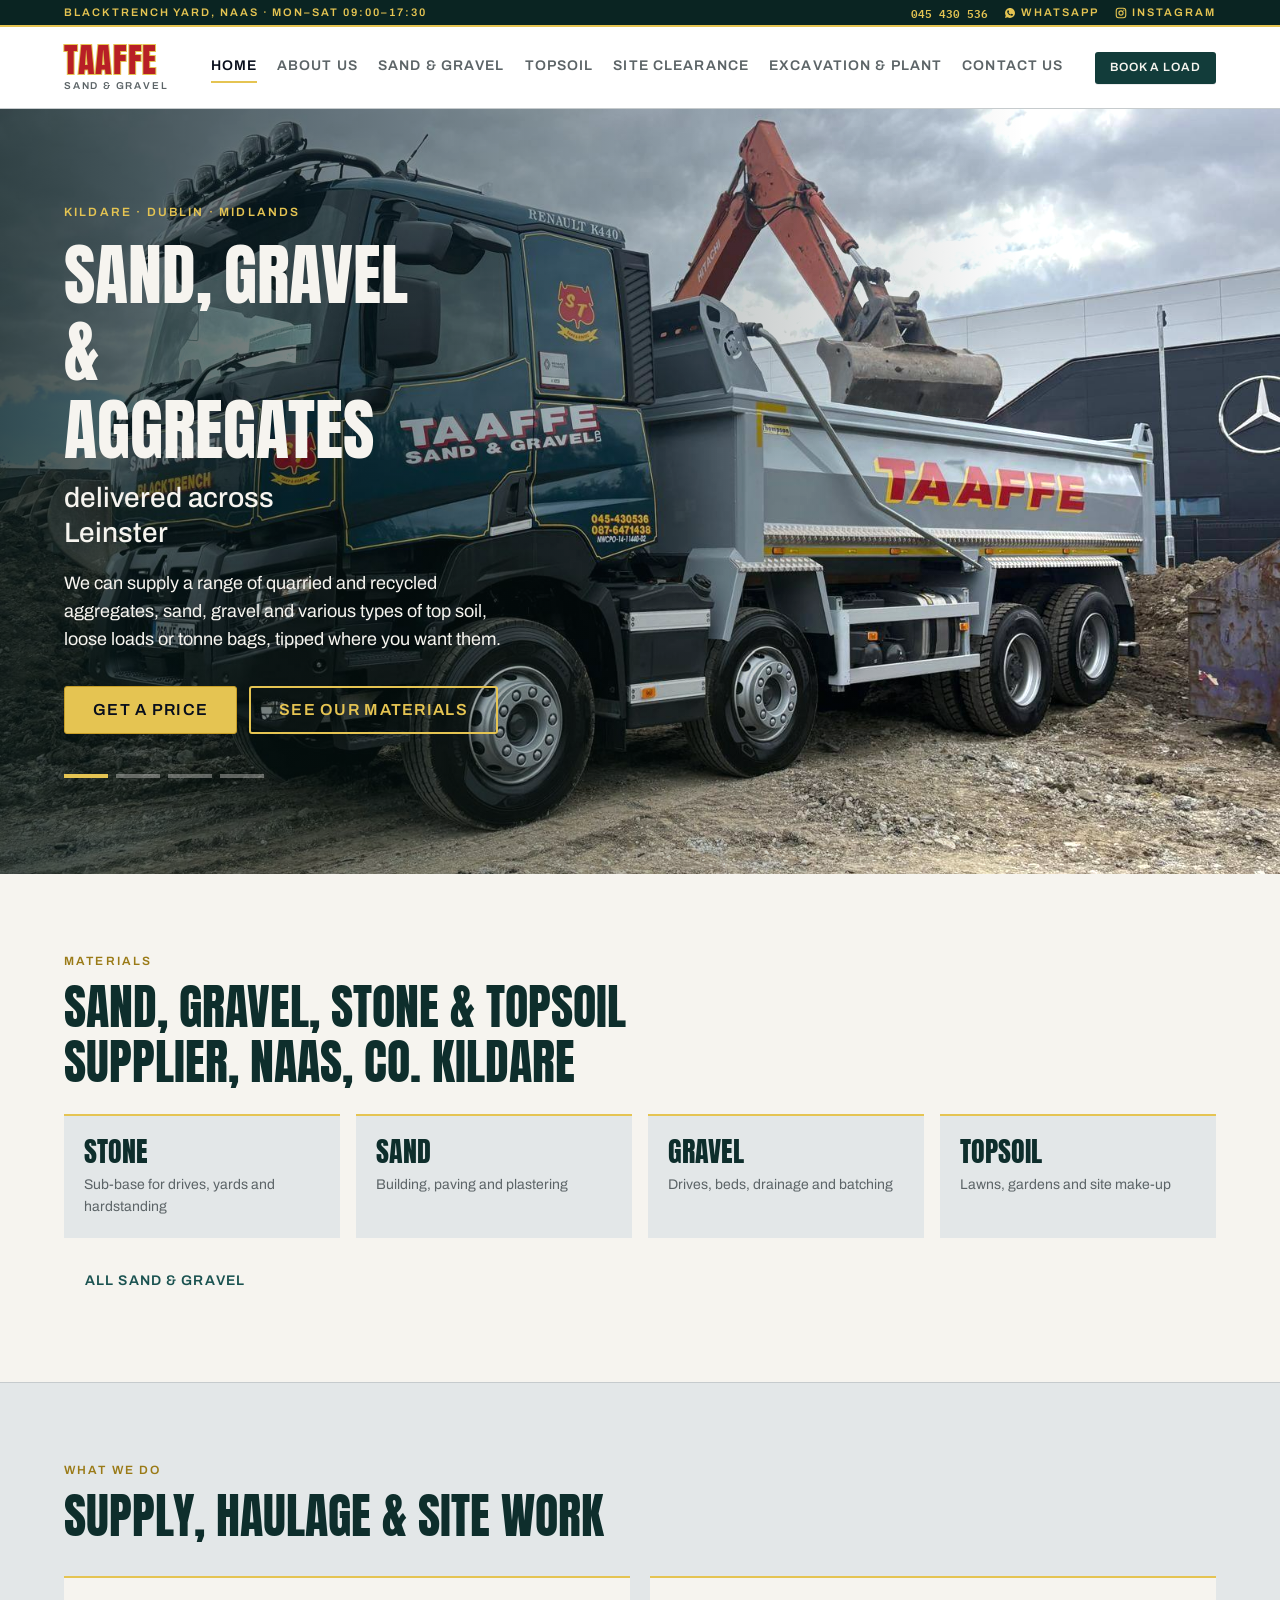
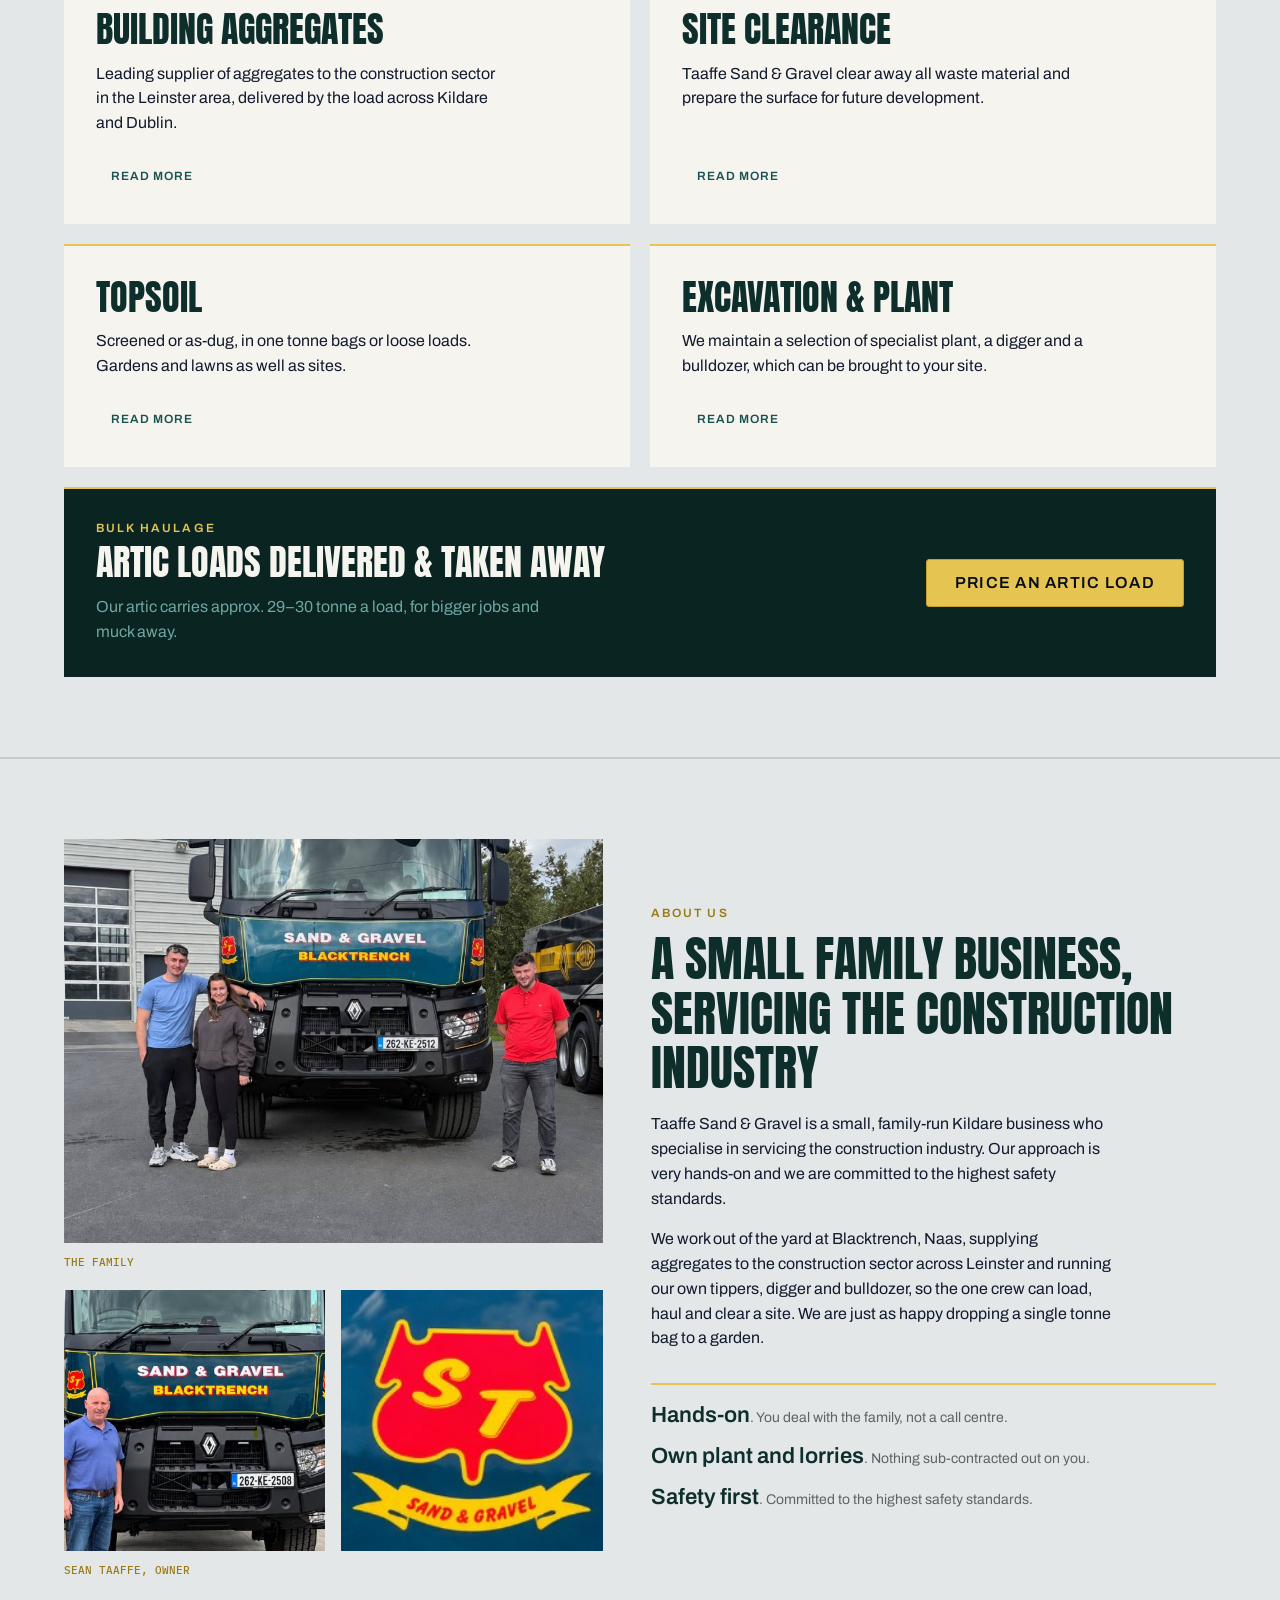
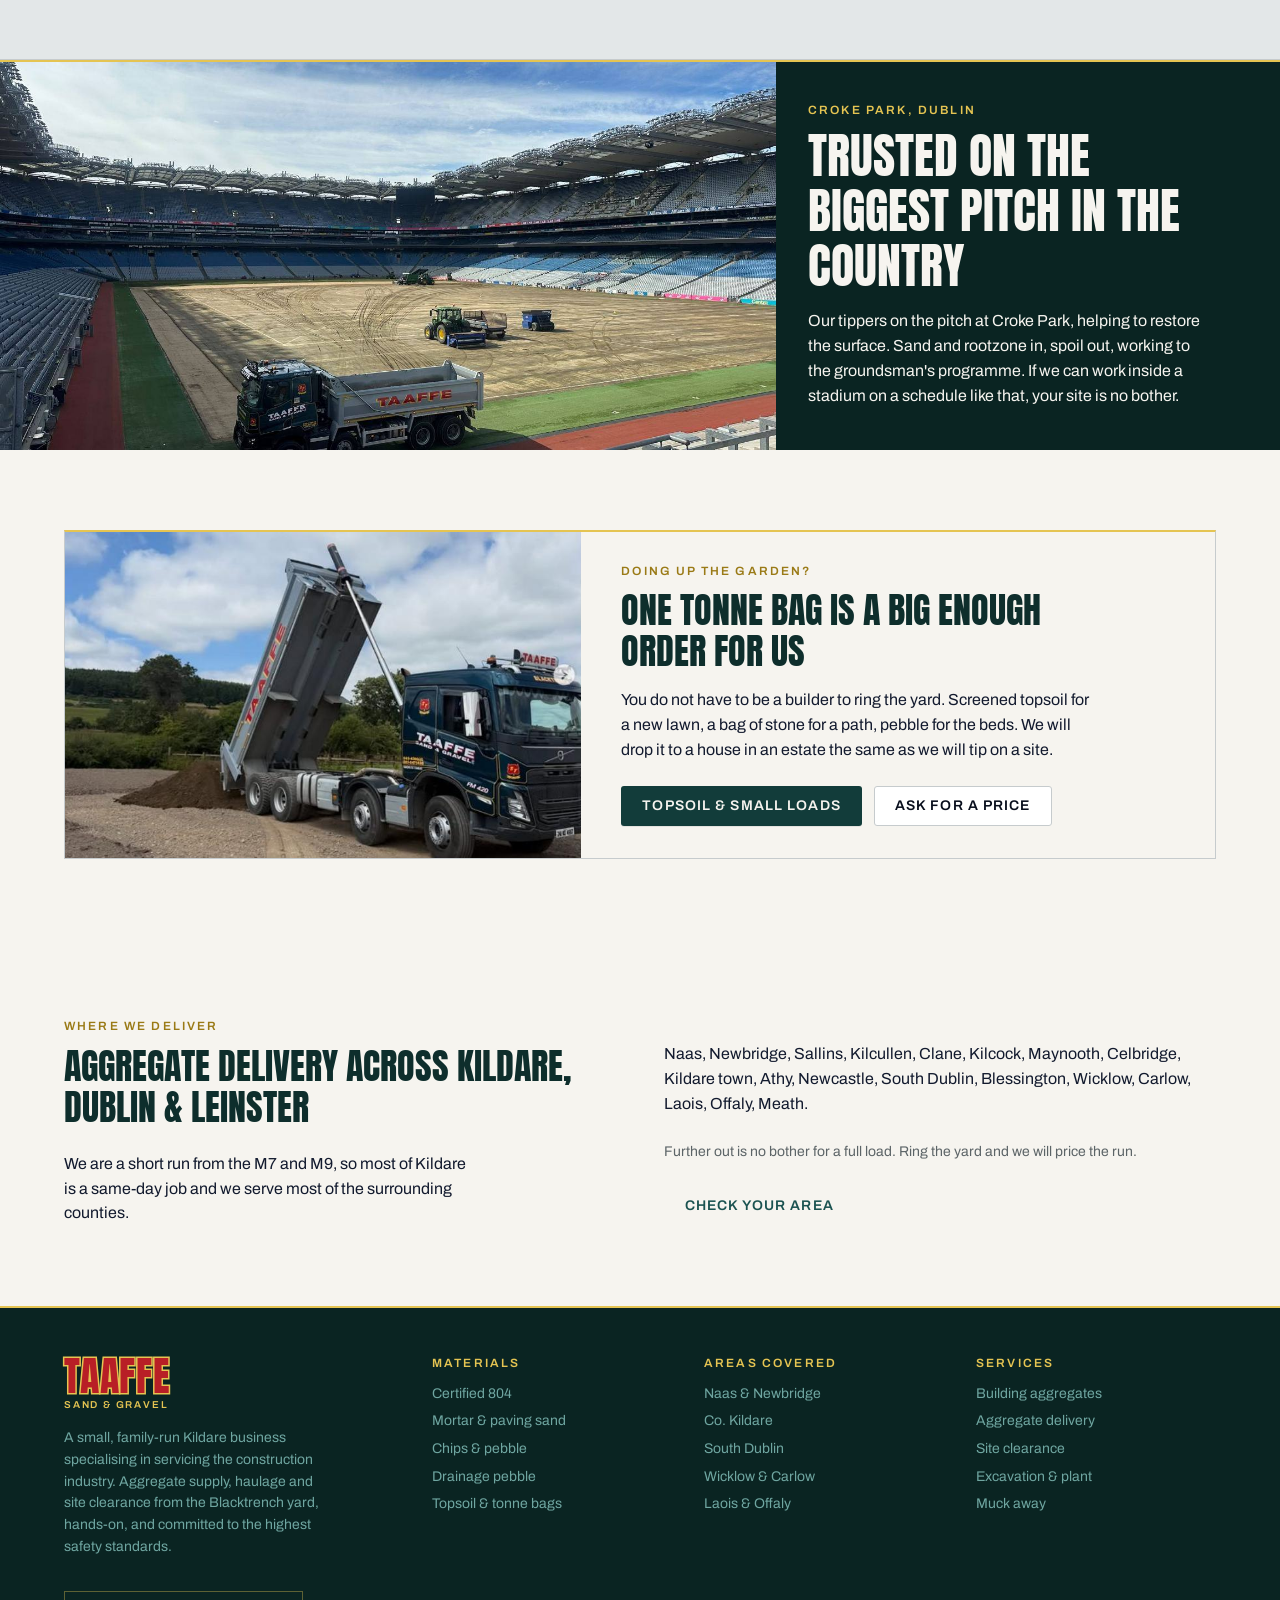
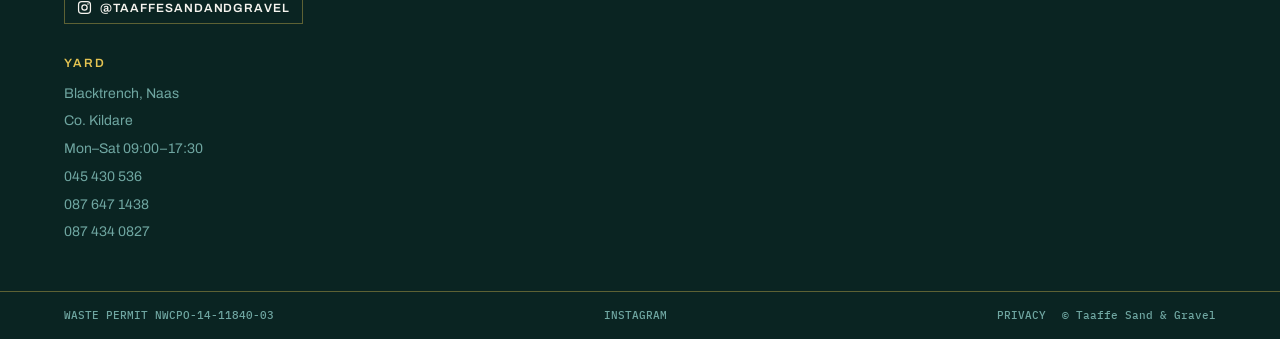
==== commit 9afa8650: "Add files via upload" ====
--- a/index.html
+++ b/index.html
@@ -54,31 +54,39 @@
     "@type": "OfferCatalog",
     "name": "Sand, gravel and aggregates",
     "itemListElement": [
-      {"@type":"Offer","itemOffered":{"@type":"Product","name":"Certified 804 crushed stone"}},
-      {"@type":"Offer","itemOffered":{"@type":"Product","name":"Mortar sand"}},
-      {"@type":"Offer","itemOffered":{"@type":"Product","name":"Paving sand"}},
-      {"@type":"Offer","itemOffered":{"@type":"Product","name":"Plastering sand"}},
-      {"@type":"Offer","itemOffered":{"@type":"Product","name":"Decorative chips 6/10/14/20 mm"}},
-      {"@type":"Offer","itemOffered":{"@type":"Product","name":"Drainage pebble 6/10/20/40 mm"}},
-      {"@type":"Offer","itemOffered":{"@type":"Product","name":"Ballylusk dust and chips"}},
-      {"@type":"Offer","itemOffered":{"@type":"Product","name":"Batch gravel"}},
-      {"@type":"Offer","itemOffered":{"@type":"Product","name":"Screened topsoil"}},
-      {"@type":"Offer","itemOffered":{"@type":"Product","name":"As-dug topsoil"}},
-      {"@type":"Offer","itemOffered":{"@type":"Product","name":"One tonne bags of sand, stone and topsoil"}}
+      {"@type":"Offer","itemOffered":{"@type":"Service","name":"Certified 804 crushed stone"}},
+      {"@type":"Offer","itemOffered":{"@type":"Service","name":"Mortar sand"}},
+      {"@type":"Offer","itemOffered":{"@type":"Service","name":"Paving sand"}},
+      {"@type":"Offer","itemOffered":{"@type":"Service","name":"Plastering sand"}},
+      {"@type":"Offer","itemOffered":{"@type":"Service","name":"Decorative chips 6/10/14/20 mm"}},
+      {"@type":"Offer","itemOffered":{"@type":"Service","name":"Drainage pebble 6/10/20/40 mm"}},
+      {"@type":"Offer","itemOffered":{"@type":"Service","name":"Ballylusk dust and chips"}},
+      {"@type":"Offer","itemOffered":{"@type":"Service","name":"Batch gravel"}},
+      {"@type":"Offer","itemOffered":{"@type":"Service","name":"Screened topsoil"}},
+      {"@type":"Offer","itemOffered":{"@type":"Service","name":"As-dug topsoil"}},
+      {"@type":"Offer","itemOffered":{"@type":"Service","name":"One tonne bags of sand, stone and topsoil"}}
     ]
   },
   "makesOffer": [
     {"@type":"Offer","itemOffered":{"@type":"Service","name":"Aggregate delivery","areaServed":"Leinster"}},
     {"@type":"Offer","itemOffered":{"@type":"Service","name":"Site clearance"}},
     {"@type":"Offer","itemOffered":{"@type":"Service","name":"Excavation and plant hire"}},
-    {"@type":"Offer","itemOffered":{"@type":"Service","name":"Muck away and soil removal"}}
+    {"@type":"Offer","itemOffered":{"@type":"Service","name":"Muck away and soil removal"}},
+    {"@type":"Offer","itemOffered":{"@type":"Service","name":"Artic loads delivered and taken away (approx. 29-30 tonne)"}}
   ]
 }
 </script>
+<script data-goatcounter="https://taaffetrucks.goatcounter.com/count" async src="//gc.zgo.at/count.js"></script>
+<style>
+.fam-photo{position:absolute;top:0;bottom:0;right:0;left:52%}
+.fam-edge{position:absolute;inset:0;background:linear-gradient(90deg,var(--surface-inverse) 0%,rgba(6,23,22,0) 18%)}
+.fam-scrim{display:none}
+@media (max-width:900px){.fam-photo{left:0}.fam-edge{display:none}.fam-scrim{display:block;position:absolute;inset:0;background:linear-gradient(180deg,rgba(6,23,22,0.55) 0%,rgba(6,23,22,0.82) 100%)}}
+</style>
 </head>
 <body>
 <a href="#main" class="skip">Skip to content</a>
-<header style="position:sticky;top:0;z-index:20;background:var(--surface-card);border-bottom:1px solid var(--border-hairline)"><div style="background:var(--surface-inverse);border-bottom:var(--border-width-keyline) solid var(--keyline-gold)"><div style="max-width:var(--container-max);margin:0 auto;padding:6px var(--space-6);display:flex;justify-content:space-between;font:var(--type-label);font-size:11px;text-transform:uppercase;letter-spacing:var(--tracking-stencil);color:var(--gold-500);white-space:nowrap;gap:var(--space-4)"><span data-m="hide">Blacktrench yard, Naas · Mon–Sat 09:00–17:30</span><span style="display:flex;gap:var(--space-4);align-items:center"><a href="tel:+35345430536" style="font-family:var(--font-mono);letter-spacing:0;color:var(--gold-500);text-decoration:none">045 430 536</a><a href="https://wa.me/353876471438" target="_blank" rel="noreferrer" style="display:inline-flex;align-items:center;gap:5px;color:var(--gold-500);text-decoration:none"><svg width="12" height="12" viewBox="0 0 24 24" fill="currentColor" aria-hidden="true"><path d="M12.04 2C6.58 2 2.13 6.45 2.13 11.91c0 1.75.46 3.46 1.32 4.97L2 22l5.25-1.38a9.9 9.9 0 0 0 4.79 1.22h.01c5.46 0 9.9-4.45 9.9-9.91C21.95 6.45 17.5 2 12.04 2Zm5.8 14.03c-.24.68-1.4 1.3-1.93 1.35-.53.05-1.02.24-3.46-.72-2.94-1.16-4.79-4.2-4.93-4.4-.15-.19-1.17-1.55-1.17-2.96 0-1.4.73-2.09 1-2.38.24-.24.53-.29.72-.29l.53.01c.17 0 .4-.06.62.48.24.58.8 1.98.87 2.12.07.15.12.32.02.51-.1.19-.15.31-.29.48l-.44.51c-.15.14-.3.3-.13.6.17.29.75 1.29 1.6 2.09 1.1 1.02 2.02 1.34 2.31 1.49.29.14.46.12.63-.08l.9-1.04c.22-.27.4-.19.68-.09l1.93.91c.29.14.48.21.55.33.07.12.07.68-.17 1.35Z"></path></svg>WhatsApp</a><a href="https://www.instagram.com/taaffesandandgravel/" target="_blank" rel="noreferrer" style="display:inline-flex;align-items:center;gap:5px;color:var(--gold-500);text-decoration:none"><svg width="12" height="12" viewBox="0 0 24 24" fill="none" stroke="currentColor" stroke-width="2.2" aria-hidden="true"><rect x="2.5" y="2.5" width="19" height="19" rx="5"></rect><circle cx="12" cy="12" r="4.2"></circle><circle cx="17.6" cy="6.4" r="1.3" fill="currentColor" stroke="none"></circle></svg>Instagram</a></span></div></div><div style="position:relative;max-width:var(--container-max);margin:0 auto;padding:var(--space-4) var(--space-6);display:flex;align-items:center;gap:var(--space-8)"><a style="border:0;background:transparent;cursor:pointer;padding:0;text-decoration:none;box-sizing:border-box" href="index.html"><div style="line-height:1"><div style="font-family:var(--font-display);font-size:34px;text-transform:uppercase;letter-spacing:0.02em;color:var(--red-600);-webkit-text-stroke:2px var(--gold-500);paint-order:stroke fill">Taaffe</div><div style="font:var(--type-label);font-size:10px;text-transform:uppercase;letter-spacing:var(--tracking-stencil);color:var(--text-muted);margin-top:3px">Sand &amp; gravel</div></div></a><button data-m="burger" aria-label="Open menu" aria-expanded="false" style="display:none;margin-left:auto;width:44px;height:44px;border:1px solid var(--border-hairline);background:transparent;cursor:pointer;align-items:center;justify-content:center;font:var(--type-label);font-size:20px;color:var(--green-800)">☰</button><nav data-m="nav" data-open="false" style="display:flex;flex-wrap:wrap;gap:var(--space-5);margin-left:auto"><a style="border:0;background:transparent;cursor:pointer;padding:6px 0;font:var(--type-label);font-size:var(--text-sm);text-transform:uppercase;letter-spacing:var(--tracking-label);white-space:nowrap;color:var(--text-strong);border-bottom:var(--border-width-keyline) solid var(--keyline-gold);text-decoration:none;box-sizing:border-box" href="index.html">Home</a><a style="border:0;background:transparent;cursor:pointer;padding:6px 0;font:var(--type-label);font-size:var(--text-sm);text-transform:uppercase;letter-spacing:var(--tracking-label);white-space:nowrap;color:var(--text-muted);border-bottom:var(--border-width-keyline) solid transparent;text-decoration:none;box-sizing:border-box" href="index.html#about">About us</a><a style="border:0;background:transparent;cursor:pointer;padding:6px 0;font:var(--type-label);font-size:var(--text-sm);text-transform:uppercase;letter-spacing:var(--tracking-label);white-space:nowrap;color:var(--text-muted);border-bottom:var(--border-width-keyline) solid transparent;text-decoration:none;box-sizing:border-box" href="sand-and-gravel.html">Sand &amp; gravel</a><a style="border:0;background:transparent;cursor:pointer;padding:6px 0;font:var(--type-label);font-size:var(--text-sm);text-transform:uppercase;letter-spacing:var(--tracking-label);white-space:nowrap;color:var(--text-muted);border-bottom:var(--border-width-keyline) solid transparent;text-decoration:none;box-sizing:border-box" href="topsoil.html">Topsoil</a><a style="border:0;background:transparent;cursor:pointer;padding:6px 0;font:var(--type-label);font-size:var(--text-sm);text-transform:uppercase;letter-spacing:var(--tracking-label);white-space:nowrap;color:var(--text-muted);border-bottom:var(--border-width-keyline) solid transparent;text-decoration:none;box-sizing:border-box" href="site-clearance.html">Site clearance</a><a style="border:0;background:transparent;cursor:pointer;padding:6px 0;font:var(--type-label);font-size:var(--text-sm);text-transform:uppercase;letter-spacing:var(--tracking-label);white-space:nowrap;color:var(--text-muted);border-bottom:var(--border-width-keyline) solid transparent;text-decoration:none;box-sizing:border-box" href="excavation.html">Excavation &amp; plant</a><a style="border:0;background:transparent;cursor:pointer;padding:6px 0;font:var(--type-label);font-size:var(--text-sm);text-transform:uppercase;letter-spacing:var(--tracking-label);white-space:nowrap;color:var(--text-muted);border-bottom:var(--border-width-keyline) solid transparent;text-decoration:none;box-sizing:border-box" href="contact.html">Contact us</a></nav><span data-m="hide"><a data-btn="primary" style="display:inline-flex;align-items:center;justify-content:center;gap:var(--space-2);height:var(--control-h-sm);padding:0 14px;font:var(--type-label);font-size:var(--text-xs);font-family:var(--font-ui);font-weight:var(--weight-semibold);text-transform:uppercase;letter-spacing:var(--tracking-label);white-space:nowrap;border-radius:var(--radius-sm);cursor:pointer;opacity:1;transform:none;transition:var(--transition-control);outline:none;outline-offset:2px;background:var(--brand-primary);color:var(--text-inverse);border:1px solid transparent;box-shadow:var(--shadow-flat);text-decoration:none;box-sizing:border-box" href="contact.html">Book a load</a></span></div></header><main id="main"><section style="position:relative;background:var(--surface-inverse);overflow:hidden"><div aria-hidden="false" style="position:absolute;inset:0;opacity:1;transition:opacity var(--dur-slow) var(--ease-standard)"><img decoding="async" sizes="100vw" src="images/hero-tipper-loading.jpg" srcset="images/hero-tipper-loading-800.jpg 800w, images/hero-tipper-loading.jpg 1600w" alt="Renault K440 eight-wheel tipper being loaded by an excavator on site" style="width:100%;height:100%;object-fit:cover;object-position:center;opacity:1;filter:brightness(1.08)"/></div><div aria-hidden="true" style="position:absolute;inset:0;opacity:0;transition:opacity var(--dur-slow) var(--ease-standard)"><img decoding="async" sizes="100vw" data-src="images/hero-croke-park.jpg" data-srcset="images/hero-croke-park-800.jpg 800w, images/hero-croke-park.jpg 1400w" alt="Taaffe Renault K440 tipper on the pitch at Croke Park during a pitch reconstruction" style="width:100%;height:100%;object-fit:cover;object-position:40% 70%;opacity:1;filter:brightness(1.08)"/></div><div aria-hidden="true" style="position:absolute;inset:0;opacity:0;transition:opacity var(--dur-slow) var(--ease-standard)"><img decoding="async" sizes="100vw" data-src="images/hero-yard-lineup.jpg" data-srcset="images/hero-yard-lineup-800.jpg 800w, images/hero-yard-lineup.jpg 1600w" alt="Taaffe eight-wheel tipper in the yard alongside the rest of the fleet" style="width:100%;height:100%;object-fit:cover;object-position:center;opacity:1;filter:brightness(1.08)"/></div><div aria-hidden="true" style="position:absolute;inset:0;opacity:0;transition:opacity var(--dur-slow) var(--ease-standard)"><img decoding="async" data-src="images/hero-family.jpg" alt="The Taaffe family standing in front of their Renault tipper" style="width:100%;height:100%;object-fit:cover;object-position:center 45%;opacity:1;filter:brightness(1.08)"/></div><div style="position:absolute;inset:0;background:linear-gradient(90deg, rgba(6,23,22,0.74) 0%, rgba(6,23,22,0.28) 50%, rgba(6,23,22,0) 80%)"></div><div data-m="hero-pad" style="position:relative;max-width:var(--container-max);margin:0 auto;padding:var(--space-24) var(--space-6)"><div style="max-width:min(100%, 720px)"><div style="font:var(--type-label);text-transform:uppercase;letter-spacing:var(--tracking-stencil);color:var(--gold-500);margin-bottom:var(--space-4)">Kildare · Dublin · Midlands</div><h1 style="margin:0;max-width:22ch;color:var(--paper)"><span data-m="hero-h1" style="display:block;font-family:var(--font-display);font-weight:400;font-size:clamp(2.5rem, 11vw, 4.25rem);line-height:1.14;text-transform:uppercase">Sand,<span style="margin-left:-0.06em"> gravel</span><br/>&amp; aggregates</span><span style="display:block;font-family:var(--font-ui);font-weight:500;font-size:var(--text-xl);line-height:1.25;letter-spacing:0;text-transform:none;margin-top:var(--space-3)">delivered across Leinster</span></h1><p style="font:var(--type-md, var(--type-body));font-size:var(--text-md);line-height:var(--leading-body);color:var(--paper);max-width:44ch;margin-top:var(--space-5);text-wrap:pretty">We can supply a range of quarried and recycled aggregates, sand, gravel and various types of top soil, loose loads or tonne bags, tipped where you want them.</p><div style="display:flex;flex-wrap:wrap;gap:var(--space-3);margin-top:var(--space-8)"><a data-btn="accent" style="display:inline-flex;align-items:center;justify-content:center;gap:var(--space-2);height:var(--control-h-lg);min-width:var(--touch-min);padding:0 28px;font:var(--type-label);font-size:var(--text-base);font-family:var(--font-ui);font-weight:var(--weight-semibold);text-transform:uppercase;letter-spacing:var(--tracking-label);white-space:nowrap;border-radius:var(--radius-sm);cursor:pointer;opacity:1;transform:none;transition:var(--transition-control);outline:none;outline-offset:2px;background:var(--brand-accent);color:var(--text-on-accent);border:1px solid var(--gold-600);box-shadow:var(--shadow-flat);text-decoration:none;box-sizing:border-box" href="contact.html">Get a price</a><a data-btn="onDark" style="display:inline-flex;align-items:center;justify-content:center;gap:var(--space-2);height:var(--control-h-lg);min-width:var(--touch-min);padding:0 28px;font:var(--type-label);font-size:var(--text-base);font-family:var(--font-ui);font-weight:var(--weight-semibold);text-transform:uppercase;letter-spacing:var(--tracking-label);white-space:nowrap;border-radius:var(--radius-sm);cursor:pointer;opacity:1;transform:none;transition:var(--transition-control);outline:none;outline-offset:2px;background:transparent;color:var(--gold-500);border:var(--border-width-keyline) solid var(--keyline-gold);text-decoration:none;box-sizing:border-box" href="sand-and-gravel.html">See our materials</a></div><div style="display:flex;gap:var(--space-2);margin-top:var(--space-10)"><button aria-label="Show image 1" style="width:44px;height:4px;padding:0;border:0;cursor:pointer;background:var(--gold-500);transition:background var(--dur-fast) var(--ease-standard)"></button><button aria-label="Show image 2" style="width:44px;height:4px;padding:0;border:0;cursor:pointer;background:rgba(246,244,239,0.35);transition:background var(--dur-fast) var(--ease-standard)"></button><button aria-label="Show image 3" style="width:44px;height:4px;padding:0;border:0;cursor:pointer;background:rgba(246,244,239,0.35);transition:background var(--dur-fast) var(--ease-standard)"></button><button aria-label="Show image 4" style="width:44px;height:4px;padding:0;border:0;cursor:pointer;background:rgba(246,244,239,0.35);transition:background var(--dur-fast) var(--ease-standard)"></button></div></div></div></section><section id="materials" style="max-width:var(--container-max);margin:0 auto;padding:var(--section-y) var(--space-6)"><div style="display:flex;align-items:flex-end;justify-content:space-between;gap:var(--space-6);margin-bottom:var(--space-6)"><div><div style="font:var(--type-label);text-transform:uppercase;letter-spacing:var(--tracking-stencil);color:var(--text-accent)">Materials</div><h2 style="margin:var(--space-3) 0 0;font-family:var(--font-display);font-weight:400;font-size:var(--text-3xl);text-transform:uppercase;line-height:1.14;color:var(--green-800)">Sand, gravel, stone &amp; topsoil<br/>supplier, Naas, Co. Kildare</h2></div></div><div style="display:grid;grid-template-columns:repeat(auto-fit, minmax(150px, 1fr));gap:var(--space-4)"><a style="background:var(--surface-steel);border-top:var(--border-width-keyline) solid var(--keyline-gold);padding:var(--space-5);display:flex;flex-direction:column;gap:var(--space-2);text-decoration:none;cursor:pointer" href="sand-and-gravel.html"><span style="font-family:var(--font-display);font-weight:400;font-size:var(--text-xl);text-transform:uppercase;line-height:1.1;color:var(--green-800)">Stone</span><span style="font:var(--type-body-sm);color:var(--text-muted);text-wrap:pretty">Sub-base for drives, yards and hardstanding</span></a><a style="background:var(--surface-steel);border-top:var(--border-width-keyline) solid var(--keyline-gold);padding:var(--space-5);display:flex;flex-direction:column;gap:var(--space-2);text-decoration:none;cursor:pointer" href="sand-and-gravel.html"><span style="font-family:var(--font-display);font-weight:400;font-size:var(--text-xl);text-transform:uppercase;line-height:1.1;color:var(--green-800)">Sand</span><span style="font:var(--type-body-sm);color:var(--text-muted);text-wrap:pretty">Building, paving and plastering</span></a><a style="background:var(--surface-steel);border-top:var(--border-width-keyline) solid var(--keyline-gold);padding:var(--space-5);display:flex;flex-direction:column;gap:var(--space-2);text-decoration:none;cursor:pointer" href="sand-and-gravel.html"><span style="font-family:var(--font-display);font-weight:400;font-size:var(--text-xl);text-transform:uppercase;line-height:1.1;color:var(--green-800)">Gravel</span><span style="font:var(--type-body-sm);color:var(--text-muted);text-wrap:pretty">Drives, beds, drainage and batching</span></a><a style="background:var(--surface-steel);border-top:var(--border-width-keyline) solid var(--keyline-gold);padding:var(--space-5);display:flex;flex-direction:column;gap:var(--space-2);text-decoration:none;cursor:pointer" href="topsoil.html"><span style="font-family:var(--font-display);font-weight:400;font-size:var(--text-xl);text-transform:uppercase;line-height:1.1;color:var(--green-800)">Topsoil</span><span style="font:var(--type-body-sm);color:var(--text-muted);text-wrap:pretty">Lawns, gardens and site make-up</span></a></div><div style="margin-top:var(--space-6)"><a data-btn="ghost" style="display:inline-flex;align-items:center;justify-content:center;gap:var(--space-2);height:var(--control-h-md);padding:0 20px;font:var(--type-label);font-size:var(--text-sm);font-family:var(--font-ui);font-weight:var(--weight-semibold);text-transform:uppercase;letter-spacing:var(--tracking-label);white-space:nowrap;border-radius:var(--radius-sm);cursor:pointer;opacity:1;transform:none;transition:var(--transition-control);outline:none;outline-offset:2px;background:transparent;color:var(--text-link);border:1px solid transparent;text-decoration:none;box-sizing:border-box" href="sand-and-gravel.html">All sand &amp; gravel</a></div></section><section style="background:var(--surface-steel);border-top:1px solid var(--border-hairline);border-bottom:1px solid var(--border-hairline)"><div style="max-width:var(--container-max);margin:0 auto;padding:var(--section-y) var(--space-6) 0"><div style="font:var(--type-label);text-transform:uppercase;letter-spacing:var(--tracking-stencil);color:var(--text-accent)">What we do</div><h2 style="margin:var(--space-3) 0 0;font-family:var(--font-display);font-weight:400;font-size:var(--text-3xl);text-transform:uppercase;line-height:1.14;color:var(--green-800)">Supply, haulage &amp; site work</h2></div><div style="max-width:var(--container-max);margin:0 auto;padding:var(--space-8) var(--space-6) var(--section-y);display:grid;grid-template-columns:repeat(auto-fit, minmax(min(100%, 380px), 1fr));gap:var(--space-5)"><div style="background:var(--paper);border-top:var(--border-width-keyline) solid var(--keyline-gold);padding:var(--space-8);display:flex;flex-direction:column;align-items:flex-start"><h3 style="margin:0;font-family:var(--font-display);font-weight:400;font-size:var(--text-2xl);text-transform:uppercase;line-height:1.1;color:var(--green-800)">Building aggregates</h3><p style="font:var(--type-body);color:var(--text-body);margin:var(--space-3) 0 var(--space-6);max-width:46ch;text-wrap:pretty;flex:1">Leading supplier of aggregates to the construction sector in the Leinster area, delivered by the load across Kildare and Dublin.</p><a data-btn="ghost" style="display:inline-flex;align-items:center;justify-content:center;gap:var(--space-2);height:var(--control-h-sm);padding:0 14px;font:var(--type-label);font-size:var(--text-xs);font-family:var(--font-ui);font-weight:var(--weight-semibold);text-transform:uppercase;letter-spacing:var(--tracking-label);white-space:nowrap;border-radius:var(--radius-sm);cursor:pointer;opacity:1;transform:none;transition:var(--transition-control);outline:none;outline-offset:2px;background:transparent;color:var(--text-link);border:1px solid transparent;text-decoration:none;box-sizing:border-box" href="sand-and-gravel.html">Read more</a></div><div style="background:var(--paper);border-top:var(--border-width-keyline) solid var(--keyline-gold);padding:var(--space-8);display:flex;flex-direction:column;align-items:flex-start"><h3 style="margin:0;font-family:var(--font-display);font-weight:400;font-size:var(--text-2xl);text-transform:uppercase;line-height:1.1;color:var(--green-800)">Site clearance</h3><p style="font:var(--type-body);color:var(--text-body);margin:var(--space-3) 0 var(--space-6);max-width:46ch;text-wrap:pretty;flex:1">Taaffe Sand &amp; Gravel clear away all waste material and prepare the surface for future development.</p><a data-btn="ghost" style="display:inline-flex;align-items:center;justify-content:center;gap:var(--space-2);height:var(--control-h-sm);padding:0 14px;font:var(--type-label);font-size:var(--text-xs);font-family:var(--font-ui);font-weight:var(--weight-semibold);text-transform:uppercase;letter-spacing:var(--tracking-label);white-space:nowrap;border-radius:var(--radius-sm);cursor:pointer;opacity:1;transform:none;transition:var(--transition-control);outline:none;outline-offset:2px;background:transparent;color:var(--text-link);border:1px solid transparent;text-decoration:none;box-sizing:border-box" href="site-clearance.html">Read more</a></div><div style="background:var(--paper);border-top:var(--border-width-keyline) solid var(--keyline-gold);padding:var(--space-8);display:flex;flex-direction:column;align-items:flex-start"><h3 style="margin:0;font-family:var(--font-display);font-weight:400;font-size:var(--text-2xl);text-transform:uppercase;line-height:1.1;color:var(--green-800)">Topsoil</h3><p style="font:var(--type-body);color:var(--text-body);margin:var(--space-3) 0 var(--space-6);max-width:46ch;text-wrap:pretty;flex:1">Screened or as-dug, in one tonne bags or loose loads. Gardens and lawns as well as sites.</p><a data-btn="ghost" style="display:inline-flex;align-items:center;justify-content:center;gap:var(--space-2);height:var(--control-h-sm);padding:0 14px;font:var(--type-label);font-size:var(--text-xs);font-family:var(--font-ui);font-weight:var(--weight-semibold);text-transform:uppercase;letter-spacing:var(--tracking-label);white-space:nowrap;border-radius:var(--radius-sm);cursor:pointer;opacity:1;transform:none;transition:var(--transition-control);outline:none;outline-offset:2px;background:transparent;color:var(--text-link);border:1px solid transparent;text-decoration:none;box-sizing:border-box" href="topsoil.html">Read more</a></div><div style="background:var(--paper);border-top:var(--border-width-keyline) solid var(--keyline-gold);padding:var(--space-8);display:flex;flex-direction:column;align-items:flex-start"><h3 style="margin:0;font-family:var(--font-display);font-weight:400;font-size:var(--text-2xl);text-transform:uppercase;line-height:1.1;color:var(--green-800)">Excavation &amp; plant</h3><p style="font:var(--type-body);color:var(--text-body);margin:var(--space-3) 0 var(--space-6);max-width:46ch;text-wrap:pretty;flex:1">We maintain a selection of specialist plant, a digger and a bulldozer, which can be brought to your site.</p><a data-btn="ghost" style="display:inline-flex;align-items:center;justify-content:center;gap:var(--space-2);height:var(--control-h-sm);padding:0 14px;font:var(--type-label);font-size:var(--text-xs);font-family:var(--font-ui);font-weight:var(--weight-semibold);text-transform:uppercase;letter-spacing:var(--tracking-label);white-space:nowrap;border-radius:var(--radius-sm);cursor:pointer;opacity:1;transform:none;transition:var(--transition-control);outline:none;outline-offset:2px;background:transparent;color:var(--text-link);border:1px solid transparent;text-decoration:none;box-sizing:border-box" href="excavation.html">Read more</a></div><div style="grid-column:1 / -1;background:var(--surface-inverse);border-top:var(--border-width-keyline) solid var(--keyline-gold);padding:var(--space-8);display:flex;flex-wrap:wrap;align-items:center;justify-content:space-between;gap:var(--space-6)"><div><div style="font:var(--type-label);text-transform:uppercase;letter-spacing:var(--tracking-stencil);color:var(--gold-500)">Bulk haulage</div><h3 style="margin:var(--space-2) 0 0;font-family:var(--font-display);font-weight:400;font-size:var(--text-2xl);text-transform:uppercase;line-height:1.1;color:var(--paper)">Artic loads delivered &amp; taken away</h3><p style="font:var(--type-body);color:var(--text-inverse-muted);margin:var(--space-3) 0 0;max-width:56ch;text-wrap:pretty">Our artic carries approx. 29–30 tonne a load, for bigger jobs and muck away.</p></div><a data-btn="accent" style="display:inline-flex;align-items:center;justify-content:center;gap:var(--space-2);height:var(--control-h-lg);min-width:var(--touch-min);padding:0 28px;font:var(--type-label);font-size:var(--text-base);font-family:var(--font-ui);font-weight:var(--weight-semibold);text-transform:uppercase;letter-spacing:var(--tracking-label);white-space:nowrap;border-radius:var(--radius-sm);cursor:pointer;opacity:1;transform:none;transition:var(--transition-control);outline:none;outline-offset:2px;background:var(--brand-accent);color:var(--text-on-accent);border:1px solid var(--gold-600);box-shadow:var(--shadow-flat);text-decoration:none;box-sizing:border-box" href="contact.html">Price an artic load</a></div></div></section><section id="about" style="background:var(--surface-sand, var(--surface-steel));border-top:1px solid var(--border-hairline);border-bottom:1px solid var(--border-hairline)"><div data-m="stack" style="max-width:var(--container-max);margin:0 auto;padding:var(--section-y) var(--space-6);display:grid;grid-template-columns:1fr 1.05fr;gap:var(--space-12);align-items:center"><div><div style="display:grid;gap:var(--space-5)"><figure style="margin:0"><img decoding="async" loading="lazy" src="images/family-with-truck.jpg" alt="The Taaffe family standing in front of their Renault tipper" style="width:100%;aspect-ratio:4 / 3;object-fit:cover;object-position:50% 45%;display:block"/><figcaption style="font:var(--type-docket);font-size:11px;color:var(--text-accent);margin-top:var(--space-3)">THE FAMILY</figcaption></figure><div style="display:grid;grid-template-columns:1fr 1fr;gap:var(--space-4);align-items:start"><figure style="margin:0"><img decoding="async" loading="lazy" src="images/owner-with-truck.jpg" alt="Sean Taaffe, owner of Taaffe Sand &amp; Gravel, standing beside a Renault tipper" style="width:100%;aspect-ratio:1 / 1;object-fit:cover;object-position:50% 72%;display:block"/><figcaption style="font:var(--type-docket);font-size:11px;color:var(--text-accent);margin-top:var(--space-3)">SEAN TAAFFE, OWNER</figcaption></figure><figure style="margin:0"><img decoding="async" loading="lazy" src="images/st-crest.jpg" alt="The ST Sand &amp; Gravel crest painted on a Taaffe cab" style="width:100%;aspect-ratio:1 / 1;object-fit:cover;object-position:50% 50%;display:block"/></figure></div></div></div><div><div style="font:var(--type-label);text-transform:uppercase;letter-spacing:var(--tracking-stencil);color:var(--text-accent)">About us</div><h2 style="margin:var(--space-3) 0 0;font-family:var(--font-display);font-weight:400;font-size:var(--text-3xl);text-transform:uppercase;line-height:1.14;color:var(--green-800)">A small family business,<br/>servicing the construction industry</h2><p style="font:var(--type-body);color:var(--text-body);max-width:52ch;margin-top:var(--space-4)">Taaffe Sand &amp; Gravel is a small, family-run Kildare business who specialise in servicing the construction industry. Our approach is very hands-on and we are committed to the highest safety standards.</p><p style="font:var(--type-body);color:var(--text-body);max-width:52ch;margin-top:var(--space-4)">We work out of the yard at Blacktrench, Naas, supplying aggregates to the construction sector across Leinster and running our own tippers, digger and bulldozer, so the one crew can load, haul and clear a site. We are just as happy dropping a single tonne bag to a garden.</p><div style="display:grid;gap:var(--space-3);margin-top:var(--space-8);border-top:var(--border-width-keyline) solid var(--keyline-gold);padding-top:var(--space-4)"><div style="display:flex;gap:var(--space-4);align-items:baseline"><div><span style="font:var(--type-h3);color:var(--green-800)">Hands-on</span><span style="font:var(--type-body-sm);color:var(--text-muted)">. You deal with the family, not a call centre.</span></div></div><div style="display:flex;gap:var(--space-4);align-items:baseline"><div><span style="font:var(--type-h3);color:var(--green-800)">Own plant and lorries</span><span style="font:var(--type-body-sm);color:var(--text-muted)">. Nothing sub-contracted out on you.</span></div></div><div style="display:flex;gap:var(--space-4);align-items:baseline"><div><span style="font:var(--type-h3);color:var(--green-800)">Safety first</span><span style="font:var(--type-body-sm);color:var(--text-muted)">. Committed to the highest safety standards.</span></div></div></div></div></div></section><section style="display:flex;flex-wrap:wrap;background:var(--surface-inverse);border-top:var(--border-width-keyline) solid var(--keyline-gold)"><div data-m="croke-img" style="flex:3 1 560px;min-width:0;aspect-ratio:2 / 1;max-height:640px;overflow:hidden"><img decoding="async" loading="lazy" sizes="100vw" src="images/croke-park-pitch.jpg" srcset="images/croke-park-pitch-800.jpg 800w, images/croke-park-pitch.jpg 1400w" alt="Taaffe Renault K440 tipper on the pitch at Croke Park during a pitch reconstruction" style="width:100%;height:100%;object-fit:cover;object-position:40% 70%;display:block"/></div><div style="flex:2 1 360px;min-width:0;display:flex;align-items:center;padding:var(--space-10) var(--space-8)"><div style="max-width:44ch"><div style="font:var(--type-label);text-transform:uppercase;letter-spacing:var(--tracking-stencil);color:var(--gold-500)">Croke Park, Dublin</div><h2 style="margin:var(--space-3) 0 var(--space-4);font-family:var(--font-display);font-weight:400;font-size:clamp(2rem, 4vw, 3rem);text-transform:uppercase;line-height:1.14;color:var(--paper)">Trusted on the biggest pitch in the country</h2><p style="font:var(--type-body);color:var(--paper);margin:0;text-wrap:pretty">Our tippers on the pitch at Croke Park, helping to restore the surface. Sand and rootzone in, spoil out, working to the groundsman&#x27;s programme. If we can work inside a stadium on a schedule like that, your site is no bother.</p></div></div></section><section style="max-width:var(--container-max);margin:0 auto;padding:var(--section-y) var(--space-6)"><div data-m="stack" style="display:grid;grid-template-columns:1fr 1.15fr;gap:var(--space-10);align-items:stretch;border:1px solid var(--border-hairline);border-top:var(--border-width-keyline) solid var(--keyline-gold)"><img decoding="async" loading="lazy" src="images/card-topsoil.jpg" alt="Topsoil being tipped from a Taaffe eight-wheel tipper" style="width:100%;height:100%;min-height:300px;object-fit:cover;display:block"/><div data-m="garden-pad" style="padding:var(--space-8) var(--space-8) var(--space-8) 0;align-self:center"><div style="font:var(--type-label);text-transform:uppercase;letter-spacing:var(--tracking-stencil);color:var(--text-accent)">Doing up the garden?</div><h2 style="margin:var(--space-3) 0 var(--space-4);font-family:var(--font-display);font-weight:400;font-size:var(--text-2xl);text-transform:uppercase;line-height:1.14;color:var(--green-800);max-width:24ch">One tonne bag is a big enough order for us</h2><p style="font:var(--type-body);color:var(--text-body);max-width:52ch;margin:0">You do not have to be a builder to ring the yard. Screened topsoil for a new lawn, a bag of stone for a path, pebble for the beds. We will drop it to a house in an estate the same as we will tip on a site.</p><div style="display:flex;gap:var(--space-3);margin-top:var(--space-6);flex-wrap:wrap"><a data-btn="primary" style="display:inline-flex;align-items:center;justify-content:center;gap:var(--space-2);height:var(--control-h-md);padding:0 20px;font:var(--type-label);font-size:var(--text-sm);font-family:var(--font-ui);font-weight:var(--weight-semibold);text-transform:uppercase;letter-spacing:var(--tracking-label);white-space:nowrap;border-radius:var(--radius-sm);cursor:pointer;opacity:1;transform:none;transition:var(--transition-control);outline:none;outline-offset:2px;background:var(--brand-primary);color:var(--text-inverse);border:1px solid transparent;box-shadow:var(--shadow-flat);text-decoration:none;box-sizing:border-box" href="topsoil.html">Topsoil &amp; small loads</a><a data-btn="secondary" style="display:inline-flex;align-items:center;justify-content:center;gap:var(--space-2);height:var(--control-h-md);padding:0 20px;font:var(--type-label);font-size:var(--text-sm);font-family:var(--font-ui);font-weight:var(--weight-semibold);text-transform:uppercase;letter-spacing:var(--tracking-label);white-space:nowrap;border-radius:var(--radius-sm);cursor:pointer;opacity:1;transform:none;transition:var(--transition-control);outline:none;outline-offset:2px;background:var(--surface-card);color:var(--text-strong);border:1px solid var(--border-hairline);text-decoration:none;box-sizing:border-box" href="contact.html">Ask for a price</a></div></div></div></section><section style="max-width:var(--container-max);margin:0 auto;padding:var(--section-y) var(--space-6)"><div data-m="stack" style="display:grid;grid-template-columns:1fr 1fr;gap:var(--space-12)"><div><div style="font:var(--type-label);text-transform:uppercase;letter-spacing:var(--tracking-stencil);color:var(--text-accent)">Where we deliver</div><h2 style="margin:var(--space-3) 0 var(--space-6);font-family:var(--font-display);font-weight:400;font-size:var(--text-2xl);text-transform:uppercase;line-height:1.14;color:var(--green-800)">Aggregate delivery across Kildare, Dublin &amp; Leinster</h2><p style="font:var(--type-body);color:var(--text-body);max-width:46ch;margin:0">We are a short run from the M7 and M9, so most of Kildare is a same-day job and we serve most of the surrounding counties.</p></div><div style="align-self:end"><p style="font:var(--type-body);color:var(--text-body);margin:0">Naas, Newbridge, Sallins, Kilcullen, Clane, Kilcock, Maynooth, Celbridge, Kildare town, Athy, Newcastle, South Dublin, Blessington, Wicklow, Carlow, Laois, Offaly, Meath.</p><p style="font:var(--type-body-sm);color:var(--text-muted);margin-top:var(--space-6)">Further out is no bother for a full load. Ring the yard and we will price the run.</p><div style="margin-top:var(--space-6)"><a data-btn="ghost" style="display:inline-flex;align-items:center;justify-content:center;gap:var(--space-2);height:var(--control-h-md);padding:0 20px;font:var(--type-label);font-size:var(--text-sm);font-family:var(--font-ui);font-weight:var(--weight-semibold);text-transform:uppercase;letter-spacing:var(--tracking-label);white-space:nowrap;border-radius:var(--radius-sm);cursor:pointer;opacity:1;transform:none;transition:var(--transition-control);outline:none;outline-offset:2px;background:transparent;color:var(--text-link);border:1px solid transparent;text-decoration:none;box-sizing:border-box" href="contact.html">Check your area</a></div></div></div></section></main><footer style="background:var(--surface-inverse);border-top:var(--border-width-keyline) solid var(--keyline-gold);color:var(--text-inverse)"><div data-m="footer" style="max-width:var(--container-max);margin:0 auto;padding:var(--space-12) var(--space-6);display:grid;grid-template-columns:1.4fr 1fr 1fr 1fr;gap:var(--space-8)"><div><div style="line-height:1"><div style="font-family:var(--font-display);font-size:40px;text-transform:uppercase;letter-spacing:0.02em;color:var(--red-600);-webkit-text-stroke:3px var(--gold-500);paint-order:stroke fill">Taaffe</div><div style="font:var(--type-label);font-size:10px;text-transform:uppercase;letter-spacing:var(--tracking-stencil);color:var(--gold-500);margin-top:3px">Sand &amp; gravel</div></div><p style="font:var(--type-body-sm);color:var(--text-inverse-muted);max-width:34ch;margin-top:var(--space-4)">A small, family-run Kildare business specialising in servicing the construction industry. Aggregate supply, haulage and site clearance from the Blacktrench yard, hands-on, and committed to the highest safety standards.</p><a href="https://www.instagram.com/taaffesandandgravel/" target="_blank" rel="noreferrer" style="display:inline-flex;align-items:center;gap:var(--space-2);margin-top:var(--space-5);font:var(--type-label);text-transform:uppercase;letter-spacing:var(--tracking-label);color:var(--paper);text-decoration:none;border:1px solid var(--border-inverse);padding:8px var(--space-3)"><svg width="15" height="15" viewBox="0 0 24 24" fill="none" stroke="currentColor" stroke-width="2" aria-hidden="true"><rect x="2.5" y="2.5" width="19" height="19" rx="5"></rect><circle cx="12" cy="12" r="4.2"></circle><circle cx="17.6" cy="6.4" r="1.2" fill="currentColor" stroke="none"></circle></svg>@taaffesandandgravel</a></div><div><div style="font:var(--type-label);text-transform:uppercase;letter-spacing:var(--tracking-stencil);color:var(--gold-500);margin-bottom:var(--space-3)">Materials</div><div style="display:grid;gap:6px;font:var(--type-body-sm);color:var(--text-inverse-muted)"><span>Certified 804</span><span>Mortar &amp; paving sand</span><span>Chips &amp; pebble</span><span>Drainage pebble</span><span>Topsoil &amp; tonne bags</span></div></div><div><div style="font:var(--type-label);text-transform:uppercase;letter-spacing:var(--tracking-stencil);color:var(--gold-500);margin-bottom:var(--space-3)">Areas covered</div><div style="display:grid;gap:6px;font:var(--type-body-sm);color:var(--text-inverse-muted)"><span>Naas &amp; Newbridge</span><span>Co. Kildare</span><span>South Dublin</span><span>Wicklow &amp; Carlow</span><span>Laois &amp; Offaly</span></div></div><div><div style="font:var(--type-label);text-transform:uppercase;letter-spacing:var(--tracking-stencil);color:var(--gold-500);margin-bottom:var(--space-3)">Services</div><div style="display:grid;gap:6px;font:var(--type-body-sm);color:var(--text-inverse-muted)"><span>Building aggregates</span><span>Aggregate delivery</span><span>Site clearance</span><span>Excavation &amp; plant</span><span>Muck away</span></div></div><div><div style="font:var(--type-label);text-transform:uppercase;letter-spacing:var(--tracking-stencil);color:var(--gold-500);margin-bottom:var(--space-3)">Yard</div><div style="display:grid;gap:6px;font:var(--type-body-sm);color:var(--text-inverse-muted)"><span>Blacktrench, Naas</span><span>Co. Kildare</span><span>Mon–Sat 09:00–17:30</span><span>045 430 536</span><span>087 647 1438</span><span>087 424 1827</span></div></div></div><div style="border-top:1px solid var(--border-inverse)"><div style="max-width:var(--container-max);margin:0 auto;padding:var(--space-4) var(--space-6);display:flex;flex-wrap:wrap;gap:var(--space-3);justify-content:space-between;font:var(--type-docket);font-size:11px;color:var(--text-inverse-muted)"><span>WASTE PERMIT NWCPO-14-11840-03</span><a href="https://www.instagram.com/taaffesandandgravel/" target="_blank" rel="noreferrer" style="color:var(--text-inverse-muted);text-decoration:none">INSTAGRAM</a><span style="display:flex;gap:var(--space-4)"><a href="privacy.html" style="color:var(--text-inverse-muted);text-decoration:none">PRIVACY</a><span>© Taaffe Sand &amp; Gravel</span></span></div></div></footer>
+<header style="position:sticky;top:0;z-index:20;background:var(--surface-card);border-bottom:1px solid var(--border-hairline)"><div style="background:var(--surface-inverse);border-bottom:var(--border-width-keyline) solid var(--keyline-gold)"><div style="max-width:var(--container-max);margin:0 auto;padding:6px var(--space-6);display:flex;justify-content:space-between;font:var(--type-label);font-size:11px;text-transform:uppercase;letter-spacing:var(--tracking-stencil);color:var(--gold-500);white-space:nowrap;gap:var(--space-4)"><span data-m="hide">Blacktrench yard, Naas · Mon–Sat 09:00–17:30</span><span style="display:flex;gap:var(--space-4);align-items:center"><a href="tel:+35345430536" style="font-family:var(--font-mono);letter-spacing:0;color:var(--gold-500);text-decoration:none">045 430 536</a><a href="https://wa.me/353876471438" target="_blank" rel="noreferrer" style="display:inline-flex;align-items:center;gap:5px;color:var(--gold-500);text-decoration:none"><svg width="12" height="12" viewBox="0 0 24 24" fill="currentColor" aria-hidden="true"><path d="M12.04 2C6.58 2 2.13 6.45 2.13 11.91c0 1.75.46 3.46 1.32 4.97L2 22l5.25-1.38a9.9 9.9 0 0 0 4.79 1.22h.01c5.46 0 9.9-4.45 9.9-9.91C21.95 6.45 17.5 2 12.04 2Zm5.8 14.03c-.24.68-1.4 1.3-1.93 1.35-.53.05-1.02.24-3.46-.72-2.94-1.16-4.79-4.2-4.93-4.4-.15-.19-1.17-1.55-1.17-2.96 0-1.4.73-2.09 1-2.38.24-.24.53-.29.72-.29l.53.01c.17 0 .4-.06.62.48.24.58.8 1.98.87 2.12.07.15.12.32.02.51-.1.19-.15.31-.29.48l-.44.51c-.15.14-.3.3-.13.6.17.29.75 1.29 1.6 2.09 1.1 1.02 2.02 1.34 2.31 1.49.29.14.46.12.63-.08l.9-1.04c.22-.27.4-.19.68-.09l1.93.91c.29.14.48.21.55.33.07.12.07.68-.17 1.35Z"></path></svg>WhatsApp</a><a href="https://www.instagram.com/taaffesandandgravel/" target="_blank" rel="noreferrer" style="display:inline-flex;align-items:center;gap:5px;color:var(--gold-500);text-decoration:none"><svg width="12" height="12" viewBox="0 0 24 24" fill="none" stroke="currentColor" stroke-width="2.2" aria-hidden="true"><rect x="2.5" y="2.5" width="19" height="19" rx="5"></rect><circle cx="12" cy="12" r="4.2"></circle><circle cx="17.6" cy="6.4" r="1.3" fill="currentColor" stroke="none"></circle></svg>Instagram</a></span></div></div><div style="position:relative;max-width:var(--container-max);margin:0 auto;padding:var(--space-4) var(--space-6);display:flex;align-items:center;gap:var(--space-8)"><a style="border:0;background:transparent;cursor:pointer;padding:0;text-decoration:none;box-sizing:border-box" href="index.html"><div style="line-height:1"><div style="font-family:var(--font-display);font-size:34px;text-transform:uppercase;letter-spacing:0.02em;color:var(--red-600);-webkit-text-stroke:2px var(--gold-500);paint-order:stroke fill">Taaffe</div><div style="font:var(--type-label);font-size:10px;text-transform:uppercase;letter-spacing:var(--tracking-stencil);color:var(--text-muted);margin-top:3px">Sand &amp; gravel</div></div></a><button data-m="burger" aria-label="Open menu" aria-expanded="false" style="display:none;margin-left:auto;width:44px;height:44px;border:1px solid var(--border-hairline);background:transparent;cursor:pointer;align-items:center;justify-content:center;font:var(--type-label);font-size:20px;color:var(--green-800)">☰</button><nav data-m="nav" data-open="false" style="display:flex;flex-wrap:wrap;gap:var(--space-5);margin-left:auto"><a style="border:0;background:transparent;cursor:pointer;padding:6px 0;font:var(--type-label);font-size:var(--text-sm);text-transform:uppercase;letter-spacing:var(--tracking-label);white-space:nowrap;color:var(--text-strong);border-bottom:var(--border-width-keyline) solid var(--keyline-gold);text-decoration:none;box-sizing:border-box" href="index.html">Home</a><a style="border:0;background:transparent;cursor:pointer;padding:6px 0;font:var(--type-label);font-size:var(--text-sm);text-transform:uppercase;letter-spacing:var(--tracking-label);white-space:nowrap;color:var(--text-muted);border-bottom:var(--border-width-keyline) solid transparent;text-decoration:none;box-sizing:border-box" href="index.html#about">About us</a><a style="border:0;background:transparent;cursor:pointer;padding:6px 0;font:var(--type-label);font-size:var(--text-sm);text-transform:uppercase;letter-spacing:var(--tracking-label);white-space:nowrap;color:var(--text-muted);border-bottom:var(--border-width-keyline) solid transparent;text-decoration:none;box-sizing:border-box" href="sand-and-gravel.html">Sand &amp; gravel</a><a style="border:0;background:transparent;cursor:pointer;padding:6px 0;font:var(--type-label);font-size:var(--text-sm);text-transform:uppercase;letter-spacing:var(--tracking-label);white-space:nowrap;color:var(--text-muted);border-bottom:var(--border-width-keyline) solid transparent;text-decoration:none;box-sizing:border-box" href="topsoil.html">Topsoil</a><a style="border:0;background:transparent;cursor:pointer;padding:6px 0;font:var(--type-label);font-size:var(--text-sm);text-transform:uppercase;letter-spacing:var(--tracking-label);white-space:nowrap;color:var(--text-muted);border-bottom:var(--border-width-keyline) solid transparent;text-decoration:none;box-sizing:border-box" href="site-clearance.html">Site clearance</a><a style="border:0;background:transparent;cursor:pointer;padding:6px 0;font:var(--type-label);font-size:var(--text-sm);text-transform:uppercase;letter-spacing:var(--tracking-label);white-space:nowrap;color:var(--text-muted);border-bottom:var(--border-width-keyline) solid transparent;text-decoration:none;box-sizing:border-box" href="excavation.html">Excavation &amp; plant</a><a style="border:0;background:transparent;cursor:pointer;padding:6px 0;font:var(--type-label);font-size:var(--text-sm);text-transform:uppercase;letter-spacing:var(--tracking-label);white-space:nowrap;color:var(--text-muted);border-bottom:var(--border-width-keyline) solid transparent;text-decoration:none;box-sizing:border-box" href="contact.html">Contact us</a></nav><span data-m="hide"><a data-btn="primary" style="display:inline-flex;align-items:center;justify-content:center;gap:var(--space-2);height:var(--control-h-sm);padding:0 14px;font:var(--type-label);font-size:var(--text-xs);font-family:var(--font-ui);font-weight:var(--weight-semibold);text-transform:uppercase;letter-spacing:var(--tracking-label);white-space:nowrap;border-radius:var(--radius-sm);cursor:pointer;opacity:1;transform:none;transition:var(--transition-control);outline:none;outline-offset:2px;background:var(--brand-primary);color:var(--text-inverse);border:1px solid transparent;box-shadow:var(--shadow-flat);text-decoration:none;box-sizing:border-box" href="contact.html">Book a load</a></span></div></header><main id="main"><section style="position:relative;background:var(--surface-inverse);overflow:hidden"><div aria-hidden="false" style="position:absolute;inset:0;opacity:1;transition:opacity var(--dur-slow) var(--ease-standard)"><img decoding="async" sizes="100vw" src="images/hero-tipper-loading.jpg" srcset="images/hero-tipper-loading-800.jpg 800w, images/hero-tipper-loading.jpg 1600w" alt="Renault K440 eight-wheel tipper being loaded by an excavator on site" style="width:100%;height:100%;object-fit:cover;object-position:center;opacity:1;filter:brightness(1.08)"/></div><div aria-hidden="true" style="position:absolute;inset:0;opacity:0;transition:opacity var(--dur-slow) var(--ease-standard)"><img decoding="async" sizes="100vw" data-src="images/hero-croke-park.jpg" data-srcset="images/hero-croke-park-800.jpg 800w, images/hero-croke-park.jpg 1400w" alt="Taaffe Renault K440 tipper on the pitch at Croke Park during a pitch reconstruction" style="width:100%;height:100%;object-fit:cover;object-position:40% 70%;opacity:1;filter:brightness(1.08)"/></div><div aria-hidden="true" style="position:absolute;inset:0;opacity:0;transition:opacity var(--dur-slow) var(--ease-standard)"><img decoding="async" sizes="100vw" data-src="images/hero-yard-lineup.jpg" data-srcset="images/hero-yard-lineup-800.jpg 800w, images/hero-yard-lineup.jpg 1600w" alt="Taaffe eight-wheel tipper in the yard alongside the rest of the fleet" style="width:100%;height:100%;object-fit:cover;object-position:center;opacity:1;filter:brightness(1.08)"/></div><div aria-hidden="true" style="position:absolute;inset:0;opacity:0;transition:opacity var(--dur-slow) var(--ease-standard);background:var(--surface-inverse)"><div class="fam-photo"><img decoding="async" data-src="images/hero-family.jpg" alt="The Taaffe family standing in front of their Renault tipper" style="width:100%;height:100%;object-fit:cover;object-position:center 40%;filter:brightness(1.08)"/><div class="fam-edge"></div></div><div class="fam-scrim"></div></div><div style="position:absolute;inset:0;background:linear-gradient(90deg, rgba(6,23,22,0.74) 0%, rgba(6,23,22,0.28) 50%, rgba(6,23,22,0) 80%)"></div><div data-m="hero-pad" style="position:relative;max-width:var(--container-max);margin:0 auto;padding:var(--space-24) var(--space-6)"><div style="max-width:min(100%, 720px)"><div style="font:var(--type-label);text-transform:uppercase;letter-spacing:var(--tracking-stencil);color:var(--gold-500);margin-bottom:var(--space-4)">Kildare · Dublin · Midlands</div><h1 style="margin:0;max-width:22ch;color:var(--paper)"><span data-m="hero-h1" style="display:block;font-family:var(--font-display);font-weight:400;font-size:clamp(2.5rem, 11vw, 4.25rem);line-height:1.14;text-transform:uppercase">Sand,<span style="margin-left:-0.06em"> gravel</span><br/>&amp; aggregates</span><span style="display:block;font-family:var(--font-ui);font-weight:500;font-size:var(--text-xl);line-height:1.25;letter-spacing:0;text-transform:none;margin-top:var(--space-3)">delivered across Leinster</span></h1><p style="font:var(--type-md, var(--type-body));font-size:var(--text-md);line-height:var(--leading-body);color:var(--paper);max-width:44ch;margin-top:var(--space-5);text-wrap:pretty">We can supply a range of quarried and recycled aggregates, sand, gravel and various types of top soil, loose loads or tonne bags, tipped where you want them.</p><div style="display:flex;flex-wrap:wrap;gap:var(--space-3);margin-top:var(--space-8)"><a data-btn="accent" style="display:inline-flex;align-items:center;justify-content:center;gap:var(--space-2);height:var(--control-h-lg);min-width:var(--touch-min);padding:0 28px;font:var(--type-label);font-size:var(--text-base);font-family:var(--font-ui);font-weight:var(--weight-semibold);text-transform:uppercase;letter-spacing:var(--tracking-label);white-space:nowrap;border-radius:var(--radius-sm);cursor:pointer;opacity:1;transform:none;transition:var(--transition-control);outline:none;outline-offset:2px;background:var(--brand-accent);color:var(--text-on-accent);border:1px solid var(--gold-600);box-shadow:var(--shadow-flat);text-decoration:none;box-sizing:border-box" href="contact.html">Get a price</a><a data-btn="onDark" style="display:inline-flex;align-items:center;justify-content:center;gap:var(--space-2);height:var(--control-h-lg);min-width:var(--touch-min);padding:0 28px;font:var(--type-label);font-size:var(--text-base);font-family:var(--font-ui);font-weight:var(--weight-semibold);text-transform:uppercase;letter-spacing:var(--tracking-label);white-space:nowrap;border-radius:var(--radius-sm);cursor:pointer;opacity:1;transform:none;transition:var(--transition-control);outline:none;outline-offset:2px;background:transparent;color:var(--gold-500);border:var(--border-width-keyline) solid var(--keyline-gold);text-decoration:none;box-sizing:border-box" href="sand-and-gravel.html">See our materials</a></div><div style="display:flex;gap:var(--space-2);margin-top:var(--space-10)"><button aria-label="Show image 1" style="width:44px;height:4px;padding:0;border:0;cursor:pointer;background:var(--gold-500);transition:background var(--dur-fast) var(--ease-standard)"></button><button aria-label="Show image 2" style="width:44px;height:4px;padding:0;border:0;cursor:pointer;background:rgba(246,244,239,0.35);transition:background var(--dur-fast) var(--ease-standard)"></button><button aria-label="Show image 3" style="width:44px;height:4px;padding:0;border:0;cursor:pointer;background:rgba(246,244,239,0.35);transition:background var(--dur-fast) var(--ease-standard)"></button><button aria-label="Show image 4" style="width:44px;height:4px;padding:0;border:0;cursor:pointer;background:rgba(246,244,239,0.35);transition:background var(--dur-fast) var(--ease-standard)"></button></div></div></div></section><section id="materials" style="max-width:var(--container-max);margin:0 auto;padding:var(--section-y) var(--space-6)"><div style="display:flex;align-items:flex-end;justify-content:space-between;gap:var(--space-6);margin-bottom:var(--space-6)"><div><div style="font:var(--type-label);text-transform:uppercase;letter-spacing:var(--tracking-stencil);color:var(--text-accent)">Materials</div><h2 style="margin:var(--space-3) 0 0;font-family:var(--font-display);font-weight:400;font-size:var(--text-3xl);text-transform:uppercase;line-height:1.14;color:var(--green-800)">Sand, gravel, stone &amp; topsoil<br/>supplier, Naas, Co. Kildare</h2></div></div><div style="display:grid;grid-template-columns:repeat(auto-fit, minmax(150px, 1fr));gap:var(--space-4)"><a style="background:var(--surface-steel);border-top:var(--border-width-keyline) solid var(--keyline-gold);padding:var(--space-5);display:flex;flex-direction:column;gap:var(--space-2);text-decoration:none;cursor:pointer" href="sand-and-gravel.html"><span style="font-family:var(--font-display);font-weight:400;font-size:var(--text-xl);text-transform:uppercase;line-height:1.1;color:var(--green-800)">Stone</span><span style="font:var(--type-body-sm);color:var(--text-muted);text-wrap:pretty">Sub-base for drives, yards and hardstanding</span></a><a style="background:var(--surface-steel);border-top:var(--border-width-keyline) solid var(--keyline-gold);padding:var(--space-5);display:flex;flex-direction:column;gap:var(--space-2);text-decoration:none;cursor:pointer" href="sand-and-gravel.html"><span style="font-family:var(--font-display);font-weight:400;font-size:var(--text-xl);text-transform:uppercase;line-height:1.1;color:var(--green-800)">Sand</span><span style="font:var(--type-body-sm);color:var(--text-muted);text-wrap:pretty">Building, paving and plastering</span></a><a style="background:var(--surface-steel);border-top:var(--border-width-keyline) solid var(--keyline-gold);padding:var(--space-5);display:flex;flex-direction:column;gap:var(--space-2);text-decoration:none;cursor:pointer" href="sand-and-gravel.html"><span style="font-family:var(--font-display);font-weight:400;font-size:var(--text-xl);text-transform:uppercase;line-height:1.1;color:var(--green-800)">Gravel</span><span style="font:var(--type-body-sm);color:var(--text-muted);text-wrap:pretty">Drives, beds, drainage and batching</span></a><a style="background:var(--surface-steel);border-top:var(--border-width-keyline) solid var(--keyline-gold);padding:var(--space-5);display:flex;flex-direction:column;gap:var(--space-2);text-decoration:none;cursor:pointer" href="topsoil.html"><span style="font-family:var(--font-display);font-weight:400;font-size:var(--text-xl);text-transform:uppercase;line-height:1.1;color:var(--green-800)">Topsoil</span><span style="font:var(--type-body-sm);color:var(--text-muted);text-wrap:pretty">Lawns, gardens and site make-up</span></a></div><div style="margin-top:var(--space-6)"><a data-btn="ghost" style="display:inline-flex;align-items:center;justify-content:center;gap:var(--space-2);height:var(--control-h-md);padding:0 20px;font:var(--type-label);font-size:var(--text-sm);font-family:var(--font-ui);font-weight:var(--weight-semibold);text-transform:uppercase;letter-spacing:var(--tracking-label);white-space:nowrap;border-radius:var(--radius-sm);cursor:pointer;opacity:1;transform:none;transition:var(--transition-control);outline:none;outline-offset:2px;background:transparent;color:var(--text-link);border:1px solid transparent;text-decoration:none;box-sizing:border-box" href="sand-and-gravel.html">All sand &amp; gravel</a></div></section><section style="background:var(--surface-steel);border-top:1px solid var(--border-hairline);border-bottom:1px solid var(--border-hairline)"><div style="max-width:var(--container-max);margin:0 auto;padding:var(--section-y) var(--space-6) 0"><div style="font:var(--type-label);text-transform:uppercase;letter-spacing:var(--tracking-stencil);color:var(--text-accent)">What we do</div><h2 style="margin:var(--space-3) 0 0;font-family:var(--font-display);font-weight:400;font-size:var(--text-3xl);text-transform:uppercase;line-height:1.14;color:var(--green-800)">Supply, haulage &amp; site work</h2></div><div style="max-width:var(--container-max);margin:0 auto;padding:var(--space-8) var(--space-6) var(--section-y);display:grid;grid-template-columns:repeat(auto-fit, minmax(min(100%, 380px), 1fr));gap:var(--space-5)"><div style="background:var(--paper);border-top:var(--border-width-keyline) solid var(--keyline-gold);padding:var(--space-8);display:flex;flex-direction:column;align-items:flex-start"><h3 style="margin:0;font-family:var(--font-display);font-weight:400;font-size:var(--text-2xl);text-transform:uppercase;line-height:1.1;color:var(--green-800)">Building aggregates</h3><p style="font:var(--type-body);color:var(--text-body);margin:var(--space-3) 0 var(--space-6);max-width:46ch;text-wrap:pretty;flex:1">Leading supplier of aggregates to the construction sector in the Leinster area, delivered by the load across Kildare and Dublin.</p><a data-btn="ghost" style="display:inline-flex;align-items:center;justify-content:center;gap:var(--space-2);height:var(--control-h-sm);padding:0 14px;font:var(--type-label);font-size:var(--text-xs);font-family:var(--font-ui);font-weight:var(--weight-semibold);text-transform:uppercase;letter-spacing:var(--tracking-label);white-space:nowrap;border-radius:var(--radius-sm);cursor:pointer;opacity:1;transform:none;transition:var(--transition-control);outline:none;outline-offset:2px;background:transparent;color:var(--text-link);border:1px solid transparent;text-decoration:none;box-sizing:border-box" href="sand-and-gravel.html">Read more</a></div><div style="background:var(--paper);border-top:var(--border-width-keyline) solid var(--keyline-gold);padding:var(--space-8);display:flex;flex-direction:column;align-items:flex-start"><h3 style="margin:0;font-family:var(--font-display);font-weight:400;font-size:var(--text-2xl);text-transform:uppercase;line-height:1.1;color:var(--green-800)">Site clearance</h3><p style="font:var(--type-body);color:var(--text-body);margin:var(--space-3) 0 var(--space-6);max-width:46ch;text-wrap:pretty;flex:1">Taaffe Sand &amp; Gravel clear away all waste material and prepare the surface for future development.</p><a data-btn="ghost" style="display:inline-flex;align-items:center;justify-content:center;gap:var(--space-2);height:var(--control-h-sm);padding:0 14px;font:var(--type-label);font-size:var(--text-xs);font-family:var(--font-ui);font-weight:var(--weight-semibold);text-transform:uppercase;letter-spacing:var(--tracking-label);white-space:nowrap;border-radius:var(--radius-sm);cursor:pointer;opacity:1;transform:none;transition:var(--transition-control);outline:none;outline-offset:2px;background:transparent;color:var(--text-link);border:1px solid transparent;text-decoration:none;box-sizing:border-box" href="site-clearance.html">Read more</a></div><div style="background:var(--paper);border-top:var(--border-width-keyline) solid var(--keyline-gold);padding:var(--space-8);display:flex;flex-direction:column;align-items:flex-start"><h3 style="margin:0;font-family:var(--font-display);font-weight:400;font-size:var(--text-2xl);text-transform:uppercase;line-height:1.1;color:var(--green-800)">Topsoil</h3><p style="font:var(--type-body);color:var(--text-body);margin:var(--space-3) 0 var(--space-6);max-width:46ch;text-wrap:pretty;flex:1">Screened or as-dug, in one tonne bags or loose loads. Gardens and lawns as well as sites.</p><a data-btn="ghost" style="display:inline-flex;align-items:center;justify-content:center;gap:var(--space-2);height:var(--control-h-sm);padding:0 14px;font:var(--type-label);font-size:var(--text-xs);font-family:var(--font-ui);font-weight:var(--weight-semibold);text-transform:uppercase;letter-spacing:var(--tracking-label);white-space:nowrap;border-radius:var(--radius-sm);cursor:pointer;opacity:1;transform:none;transition:var(--transition-control);outline:none;outline-offset:2px;background:transparent;color:var(--text-link);border:1px solid transparent;text-decoration:none;box-sizing:border-box" href="topsoil.html">Read more</a></div><div style="background:var(--paper);border-top:var(--border-width-keyline) solid var(--keyline-gold);padding:var(--space-8);display:flex;flex-direction:column;align-items:flex-start"><h3 style="margin:0;font-family:var(--font-display);font-weight:400;font-size:var(--text-2xl);text-transform:uppercase;line-height:1.1;color:var(--green-800)">Excavation &amp; plant</h3><p style="font:var(--type-body);color:var(--text-body);margin:var(--space-3) 0 var(--space-6);max-width:46ch;text-wrap:pretty;flex:1">We maintain a selection of specialist plant, a digger and a bulldozer, which can be brought to your site.</p><a data-btn="ghost" style="display:inline-flex;align-items:center;justify-content:center;gap:var(--space-2);height:var(--control-h-sm);padding:0 14px;font:var(--type-label);font-size:var(--text-xs);font-family:var(--font-ui);font-weight:var(--weight-semibold);text-transform:uppercase;letter-spacing:var(--tracking-label);white-space:nowrap;border-radius:var(--radius-sm);cursor:pointer;opacity:1;transform:none;transition:var(--transition-control);outline:none;outline-offset:2px;background:transparent;color:var(--text-link);border:1px solid transparent;text-decoration:none;box-sizing:border-box" href="excavation.html">Read more</a></div><div style="grid-column:1 / -1;background:var(--surface-inverse);border-top:var(--border-width-keyline) solid var(--keyline-gold);padding:var(--space-8);display:flex;flex-wrap:wrap;align-items:center;justify-content:space-between;gap:var(--space-6)"><div><div style="font:var(--type-label);text-transform:uppercase;letter-spacing:var(--tracking-stencil);color:var(--gold-500)">Bulk haulage</div><h3 style="margin:var(--space-2) 0 0;font-family:var(--font-display);font-weight:400;font-size:var(--text-2xl);text-transform:uppercase;line-height:1.1;color:var(--paper)">Artic loads delivered &amp; taken away</h3><p style="font:var(--type-body);color:var(--text-inverse-muted);margin:var(--space-3) 0 0;max-width:56ch;text-wrap:pretty">Our artic carries approx. 29–30 tonne a load, for bigger jobs and muck away.</p></div><a data-btn="accent" style="display:inline-flex;align-items:center;justify-content:center;gap:var(--space-2);height:var(--control-h-lg);min-width:var(--touch-min);padding:0 28px;font:var(--type-label);font-size:var(--text-base);font-family:var(--font-ui);font-weight:var(--weight-semibold);text-transform:uppercase;letter-spacing:var(--tracking-label);white-space:nowrap;border-radius:var(--radius-sm);cursor:pointer;opacity:1;transform:none;transition:var(--transition-control);outline:none;outline-offset:2px;background:var(--brand-accent);color:var(--text-on-accent);border:1px solid var(--gold-600);box-shadow:var(--shadow-flat);text-decoration:none;box-sizing:border-box" href="contact.html">Price an artic load</a></div></div></section><section id="about" style="background:var(--surface-sand, var(--surface-steel));border-top:1px solid var(--border-hairline);border-bottom:1px solid var(--border-hairline)"><div data-m="stack" style="max-width:var(--container-max);margin:0 auto;padding:var(--section-y) var(--space-6);display:grid;grid-template-columns:1fr 1.05fr;gap:var(--space-12);align-items:center"><div><div style="display:grid;gap:var(--space-5)"><figure style="margin:0"><img decoding="async" loading="lazy" src="images/family-with-truck.jpg" alt="The Taaffe family standing in front of their Renault tipper" style="width:100%;aspect-ratio:4 / 3;object-fit:cover;object-position:50% 45%;display:block"/><figcaption style="font:var(--type-docket);font-size:11px;color:var(--text-accent);margin-top:var(--space-3)">THE FAMILY</figcaption></figure><div style="display:grid;grid-template-columns:1fr 1fr;gap:var(--space-4);align-items:start"><figure style="margin:0"><img decoding="async" loading="lazy" src="images/owner-with-truck.jpg" alt="Sean Taaffe, owner of Taaffe Sand &amp; Gravel, standing beside a Renault tipper" style="width:100%;aspect-ratio:1 / 1;object-fit:cover;object-position:50% 72%;display:block"/><figcaption style="font:var(--type-docket);font-size:11px;color:var(--text-accent);margin-top:var(--space-3)">SEAN TAAFFE, OWNER</figcaption></figure><figure style="margin:0"><img decoding="async" loading="lazy" src="images/st-crest.jpg" alt="The ST Sand &amp; Gravel crest painted on a Taaffe cab" style="width:100%;aspect-ratio:1 / 1;object-fit:cover;object-position:50% 50%;display:block"/></figure></div></div></div><div><div style="font:var(--type-label);text-transform:uppercase;letter-spacing:var(--tracking-stencil);color:var(--text-accent)">About us</div><h2 style="margin:var(--space-3) 0 0;font-family:var(--font-display);font-weight:400;font-size:var(--text-3xl);text-transform:uppercase;line-height:1.14;color:var(--green-800)">A small family business,<br/>servicing the construction industry</h2><p style="font:var(--type-body);color:var(--text-body);max-width:52ch;margin-top:var(--space-4)">Taaffe Sand &amp; Gravel is a small, family-run Kildare business who specialise in servicing the construction industry. Our approach is very hands-on and we are committed to the highest safety standards.</p><p style="font:var(--type-body);color:var(--text-body);max-width:52ch;margin-top:var(--space-4)">We work out of the yard at Blacktrench, Naas, supplying aggregates to the construction sector across Leinster and running our own tippers, digger and bulldozer, so the one crew can load, haul and clear a site. We are just as happy dropping a single tonne bag to a garden.</p><div style="display:grid;gap:var(--space-3);margin-top:var(--space-8);border-top:var(--border-width-keyline) solid var(--keyline-gold);padding-top:var(--space-4)"><div style="display:flex;gap:var(--space-4);align-items:baseline"><div><span style="font:var(--type-h3);color:var(--green-800)">Hands-on</span><span style="font:var(--type-body-sm);color:var(--text-muted)">. You deal with the family, not a call centre.</span></div></div><div style="display:flex;gap:var(--space-4);align-items:baseline"><div><span style="font:var(--type-h3);color:var(--green-800)">Own plant and lorries</span><span style="font:var(--type-body-sm);color:var(--text-muted)">. Nothing sub-contracted out on you.</span></div></div><div style="display:flex;gap:var(--space-4);align-items:baseline"><div><span style="font:var(--type-h3);color:var(--green-800)">Safety first</span><span style="font:var(--type-body-sm);color:var(--text-muted)">. Committed to the highest safety standards.</span></div></div></div></div></div></section><section style="display:flex;flex-wrap:wrap;background:var(--surface-inverse);border-top:var(--border-width-keyline) solid var(--keyline-gold)"><div data-m="croke-img" style="flex:3 1 560px;min-width:0;aspect-ratio:2 / 1;max-height:640px;overflow:hidden"><img decoding="async" loading="lazy" sizes="100vw" src="images/croke-park-pitch.jpg" srcset="images/croke-park-pitch-800.jpg 800w, images/croke-park-pitch.jpg 1400w" alt="Taaffe Renault K440 tipper on the pitch at Croke Park during a pitch reconstruction" style="width:100%;height:100%;object-fit:cover;object-position:40% 70%;display:block"/></div><div style="flex:2 1 360px;min-width:0;display:flex;align-items:center;padding:var(--space-10) var(--space-8)"><div style="max-width:44ch"><div style="font:var(--type-label);text-transform:uppercase;letter-spacing:var(--tracking-stencil);color:var(--gold-500)">Croke Park, Dublin</div><h2 style="margin:var(--space-3) 0 var(--space-4);font-family:var(--font-display);font-weight:400;font-size:clamp(2rem, 4vw, 3rem);text-transform:uppercase;line-height:1.14;color:var(--paper)">Trusted on the biggest pitch in the country</h2><p style="font:var(--type-body);color:var(--paper);margin:0;text-wrap:pretty">Our tippers on the pitch at Croke Park, helping to restore the surface. Sand and rootzone in, spoil out, working to the groundsman&#x27;s programme. If we can work inside a stadium on a schedule like that, your site is no bother.</p></div></div></section><section style="max-width:var(--container-max);margin:0 auto;padding:var(--section-y) var(--space-6)"><div data-m="stack" style="display:grid;grid-template-columns:1fr 1.15fr;gap:var(--space-10);align-items:stretch;border:1px solid var(--border-hairline);border-top:var(--border-width-keyline) solid var(--keyline-gold)"><img decoding="async" loading="lazy" src="images/card-topsoil.jpg" alt="Topsoil being tipped from a Taaffe eight-wheel tipper" style="width:100%;height:100%;min-height:300px;object-fit:cover;display:block"/><div data-m="garden-pad" style="padding:var(--space-8) var(--space-8) var(--space-8) 0;align-self:center"><div style="font:var(--type-label);text-transform:uppercase;letter-spacing:var(--tracking-stencil);color:var(--text-accent)">Doing up the garden?</div><h2 style="margin:var(--space-3) 0 var(--space-4);font-family:var(--font-display);font-weight:400;font-size:var(--text-2xl);text-transform:uppercase;line-height:1.14;color:var(--green-800);max-width:24ch">One tonne bag is a big enough order for us</h2><p style="font:var(--type-body);color:var(--text-body);max-width:52ch;margin:0">You do not have to be a builder to ring the yard. Screened topsoil for a new lawn, a bag of stone for a path, pebble for the beds. We will drop it to a house in an estate the same as we will tip on a site.</p><div style="display:flex;gap:var(--space-3);margin-top:var(--space-6);flex-wrap:wrap"><a data-btn="primary" style="display:inline-flex;align-items:center;justify-content:center;gap:var(--space-2);height:var(--control-h-md);padding:0 20px;font:var(--type-label);font-size:var(--text-sm);font-family:var(--font-ui);font-weight:var(--weight-semibold);text-transform:uppercase;letter-spacing:var(--tracking-label);white-space:nowrap;border-radius:var(--radius-sm);cursor:pointer;opacity:1;transform:none;transition:var(--transition-control);outline:none;outline-offset:2px;background:var(--brand-primary);color:var(--text-inverse);border:1px solid transparent;box-shadow:var(--shadow-flat);text-decoration:none;box-sizing:border-box" href="topsoil.html">Topsoil &amp; small loads</a><a data-btn="secondary" style="display:inline-flex;align-items:center;justify-content:center;gap:var(--space-2);height:var(--control-h-md);padding:0 20px;font:var(--type-label);font-size:var(--text-sm);font-family:var(--font-ui);font-weight:var(--weight-semibold);text-transform:uppercase;letter-spacing:var(--tracking-label);white-space:nowrap;border-radius:var(--radius-sm);cursor:pointer;opacity:1;transform:none;transition:var(--transition-control);outline:none;outline-offset:2px;background:var(--surface-card);color:var(--text-strong);border:1px solid var(--border-hairline);text-decoration:none;box-sizing:border-box" href="contact.html">Ask for a price</a></div></div></div></section><section style="max-width:var(--container-max);margin:0 auto;padding:var(--section-y) var(--space-6)"><div data-m="stack" style="display:grid;grid-template-columns:1fr 1fr;gap:var(--space-12)"><div><div style="font:var(--type-label);text-transform:uppercase;letter-spacing:var(--tracking-stencil);color:var(--text-accent)">Where we deliver</div><h2 style="margin:var(--space-3) 0 var(--space-6);font-family:var(--font-display);font-weight:400;font-size:var(--text-2xl);text-transform:uppercase;line-height:1.14;color:var(--green-800)">Aggregate delivery across Kildare, Dublin &amp; Leinster</h2><p style="font:var(--type-body);color:var(--text-body);max-width:46ch;margin:0">We are a short run from the M7 and M9, so most of Kildare is a same-day job and we serve most of the surrounding counties.</p></div><div style="align-self:end"><p style="font:var(--type-body);color:var(--text-body);margin:0">Naas, Newbridge, Sallins, Kilcullen, Clane, Kilcock, Maynooth, Celbridge, Kildare town, Athy, Newcastle, South Dublin, Blessington, Wicklow, Carlow, Laois, Offaly, Meath.</p><p style="font:var(--type-body-sm);color:var(--text-muted);margin-top:var(--space-6)">Further out is no bother for a full load. Ring the yard and we will price the run.</p><div style="margin-top:var(--space-6)"><a data-btn="ghost" style="display:inline-flex;align-items:center;justify-content:center;gap:var(--space-2);height:var(--control-h-md);padding:0 20px;font:var(--type-label);font-size:var(--text-sm);font-family:var(--font-ui);font-weight:var(--weight-semibold);text-transform:uppercase;letter-spacing:var(--tracking-label);white-space:nowrap;border-radius:var(--radius-sm);cursor:pointer;opacity:1;transform:none;transition:var(--transition-control);outline:none;outline-offset:2px;background:transparent;color:var(--text-link);border:1px solid transparent;text-decoration:none;box-sizing:border-box" href="contact.html">Check your area</a></div></div></div></section></main><footer style="background:var(--surface-inverse);border-top:var(--border-width-keyline) solid var(--keyline-gold);color:var(--text-inverse)"><div data-m="footer" style="max-width:var(--container-max);margin:0 auto;padding:var(--space-12) var(--space-6);display:grid;grid-template-columns:1.4fr 1fr 1fr 1fr;gap:var(--space-8)"><div><div style="line-height:1"><div style="font-family:var(--font-display);font-size:40px;text-transform:uppercase;letter-spacing:0.02em;color:var(--red-600);-webkit-text-stroke:3px var(--gold-500);paint-order:stroke fill">Taaffe</div><div style="font:var(--type-label);font-size:10px;text-transform:uppercase;letter-spacing:var(--tracking-stencil);color:var(--gold-500);margin-top:3px">Sand &amp; gravel</div></div><p style="font:var(--type-body-sm);color:var(--text-inverse-muted);max-width:34ch;margin-top:var(--space-4)">A small, family-run Kildare business specialising in servicing the construction industry. Aggregate supply, haulage and site clearance from the Blacktrench yard, hands-on, and committed to the highest safety standards.</p><a href="https://www.instagram.com/taaffesandandgravel/" target="_blank" rel="noreferrer" style="display:inline-flex;align-items:center;gap:var(--space-2);margin-top:var(--space-5);font:var(--type-label);text-transform:uppercase;letter-spacing:var(--tracking-label);color:var(--paper);text-decoration:none;border:1px solid var(--border-inverse);padding:8px var(--space-3)"><svg width="15" height="15" viewBox="0 0 24 24" fill="none" stroke="currentColor" stroke-width="2" aria-hidden="true"><rect x="2.5" y="2.5" width="19" height="19" rx="5"></rect><circle cx="12" cy="12" r="4.2"></circle><circle cx="17.6" cy="6.4" r="1.2" fill="currentColor" stroke="none"></circle></svg>@taaffesandandgravel</a></div><div><div style="font:var(--type-label);text-transform:uppercase;letter-spacing:var(--tracking-stencil);color:var(--gold-500);margin-bottom:var(--space-3)">Materials</div><div style="display:grid;gap:6px;font:var(--type-body-sm);color:var(--text-inverse-muted)"><span>Certified 804</span><span>Mortar &amp; paving sand</span><span>Chips &amp; pebble</span><span>Drainage pebble</span><span>Topsoil &amp; tonne bags</span></div></div><div><div style="font:var(--type-label);text-transform:uppercase;letter-spacing:var(--tracking-stencil);color:var(--gold-500);margin-bottom:var(--space-3)">Areas covered</div><div style="display:grid;gap:6px;font:var(--type-body-sm);color:var(--text-inverse-muted)"><span>Naas &amp; Newbridge</span><span>Co. Kildare</span><span>South Dublin</span><span>Wicklow &amp; Carlow</span><span>Laois &amp; Offaly</span></div></div><div><div style="font:var(--type-label);text-transform:uppercase;letter-spacing:var(--tracking-stencil);color:var(--gold-500);margin-bottom:var(--space-3)">Services</div><div style="display:grid;gap:6px;font:var(--type-body-sm);color:var(--text-inverse-muted)"><span>Building aggregates</span><span>Aggregate delivery</span><span>Site clearance</span><span>Excavation &amp; plant</span><span>Muck away</span></div></div><div><div style="font:var(--type-label);text-transform:uppercase;letter-spacing:var(--tracking-stencil);color:var(--gold-500);margin-bottom:var(--space-3)">Yard</div><div style="display:grid;gap:6px;font:var(--type-body-sm);color:var(--text-inverse-muted)"><span>Blacktrench, Naas</span><span>Co. Kildare</span><span>Mon–Sat 09:00–17:30</span><span>045 430 536</span><span>087 647 1438</span><span>087 434 0827</span></div></div></div><div style="border-top:1px solid var(--border-inverse)"><div style="max-width:var(--container-max);margin:0 auto;padding:var(--space-4) var(--space-6);display:flex;flex-wrap:wrap;gap:var(--space-3);justify-content:space-between;font:var(--type-docket);font-size:11px;color:var(--text-inverse-muted)"><span>WASTE PERMIT NWCPO-14-11840-03</span><a href="https://www.instagram.com/taaffesandandgravel/" target="_blank" rel="noreferrer" style="color:var(--text-inverse-muted);text-decoration:none">INSTAGRAM</a><span style="display:flex;gap:var(--space-4)"><a href="privacy.html" style="color:var(--text-inverse-muted);text-decoration:none">PRIVACY</a><span>© Taaffe Sand &amp; Gravel</span></span></div></div></footer>
 <script src="site.js" defer></script>
 </body>
 </html>
